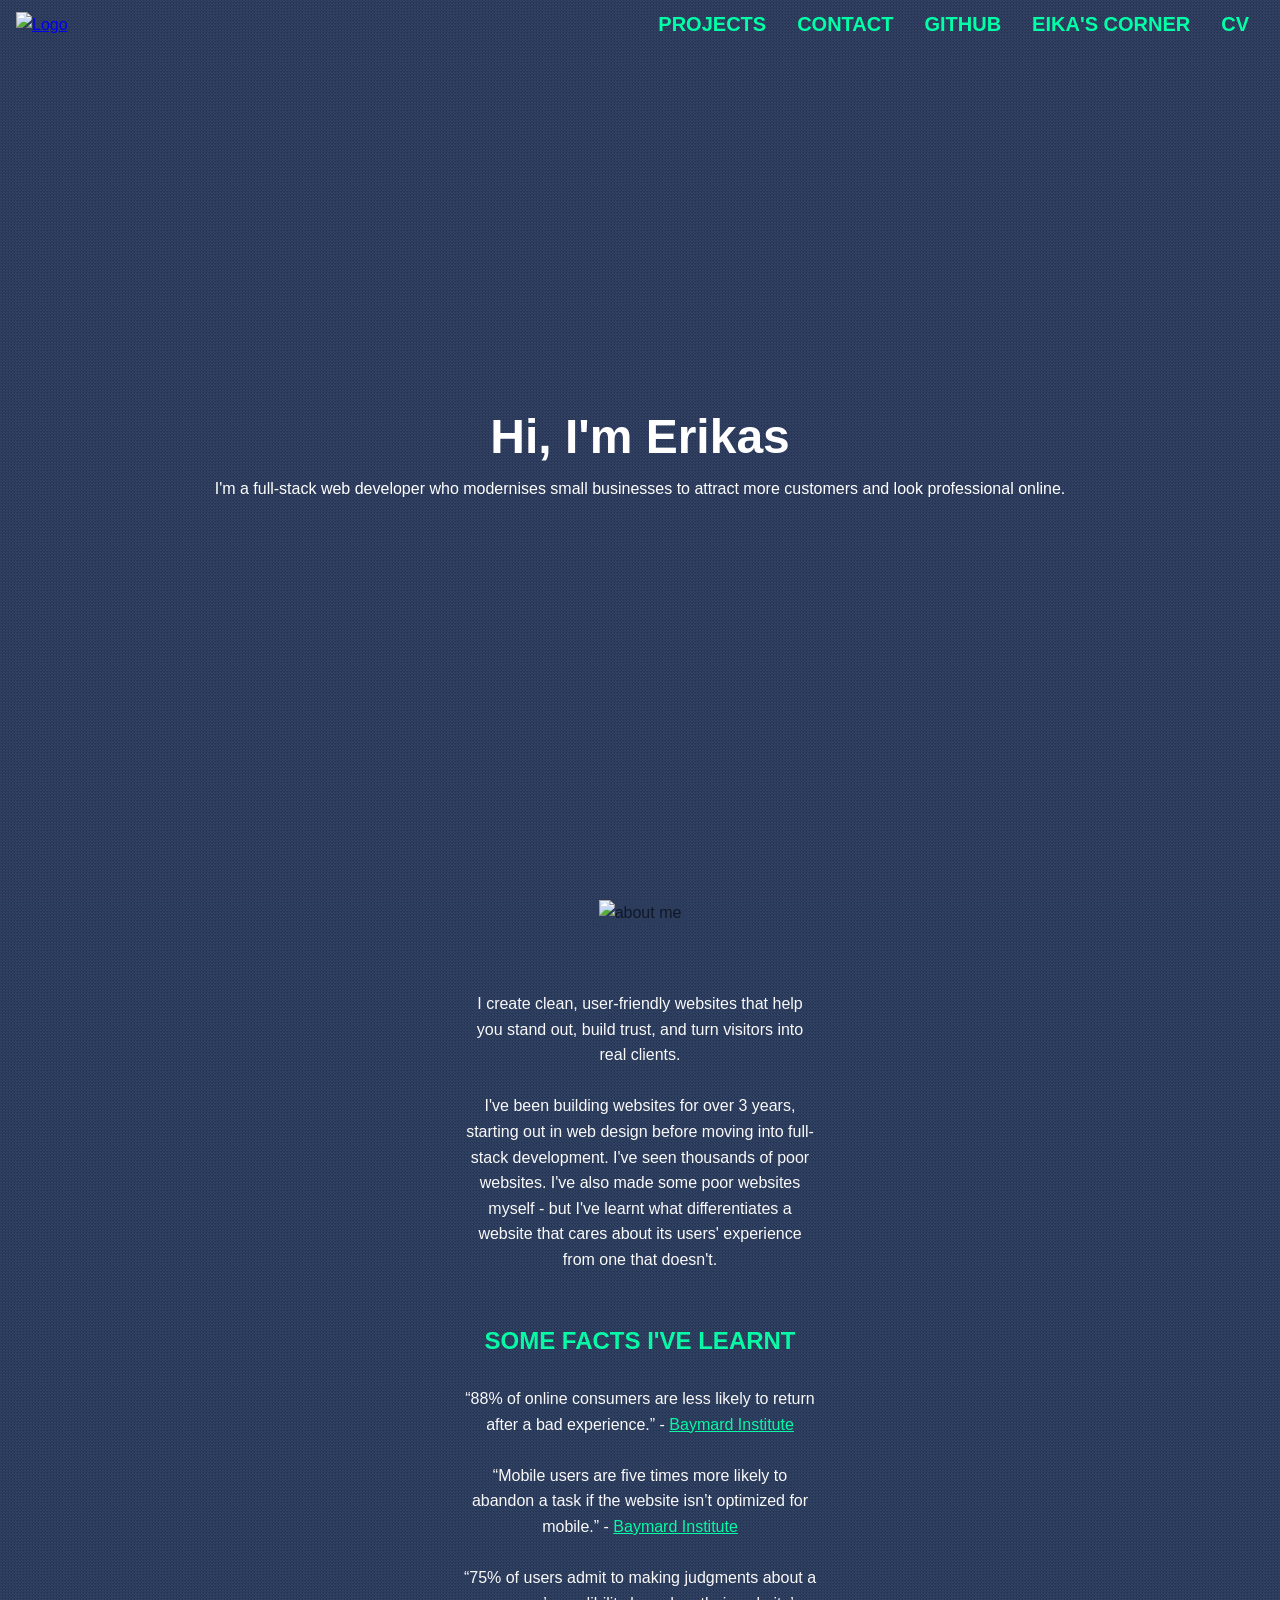
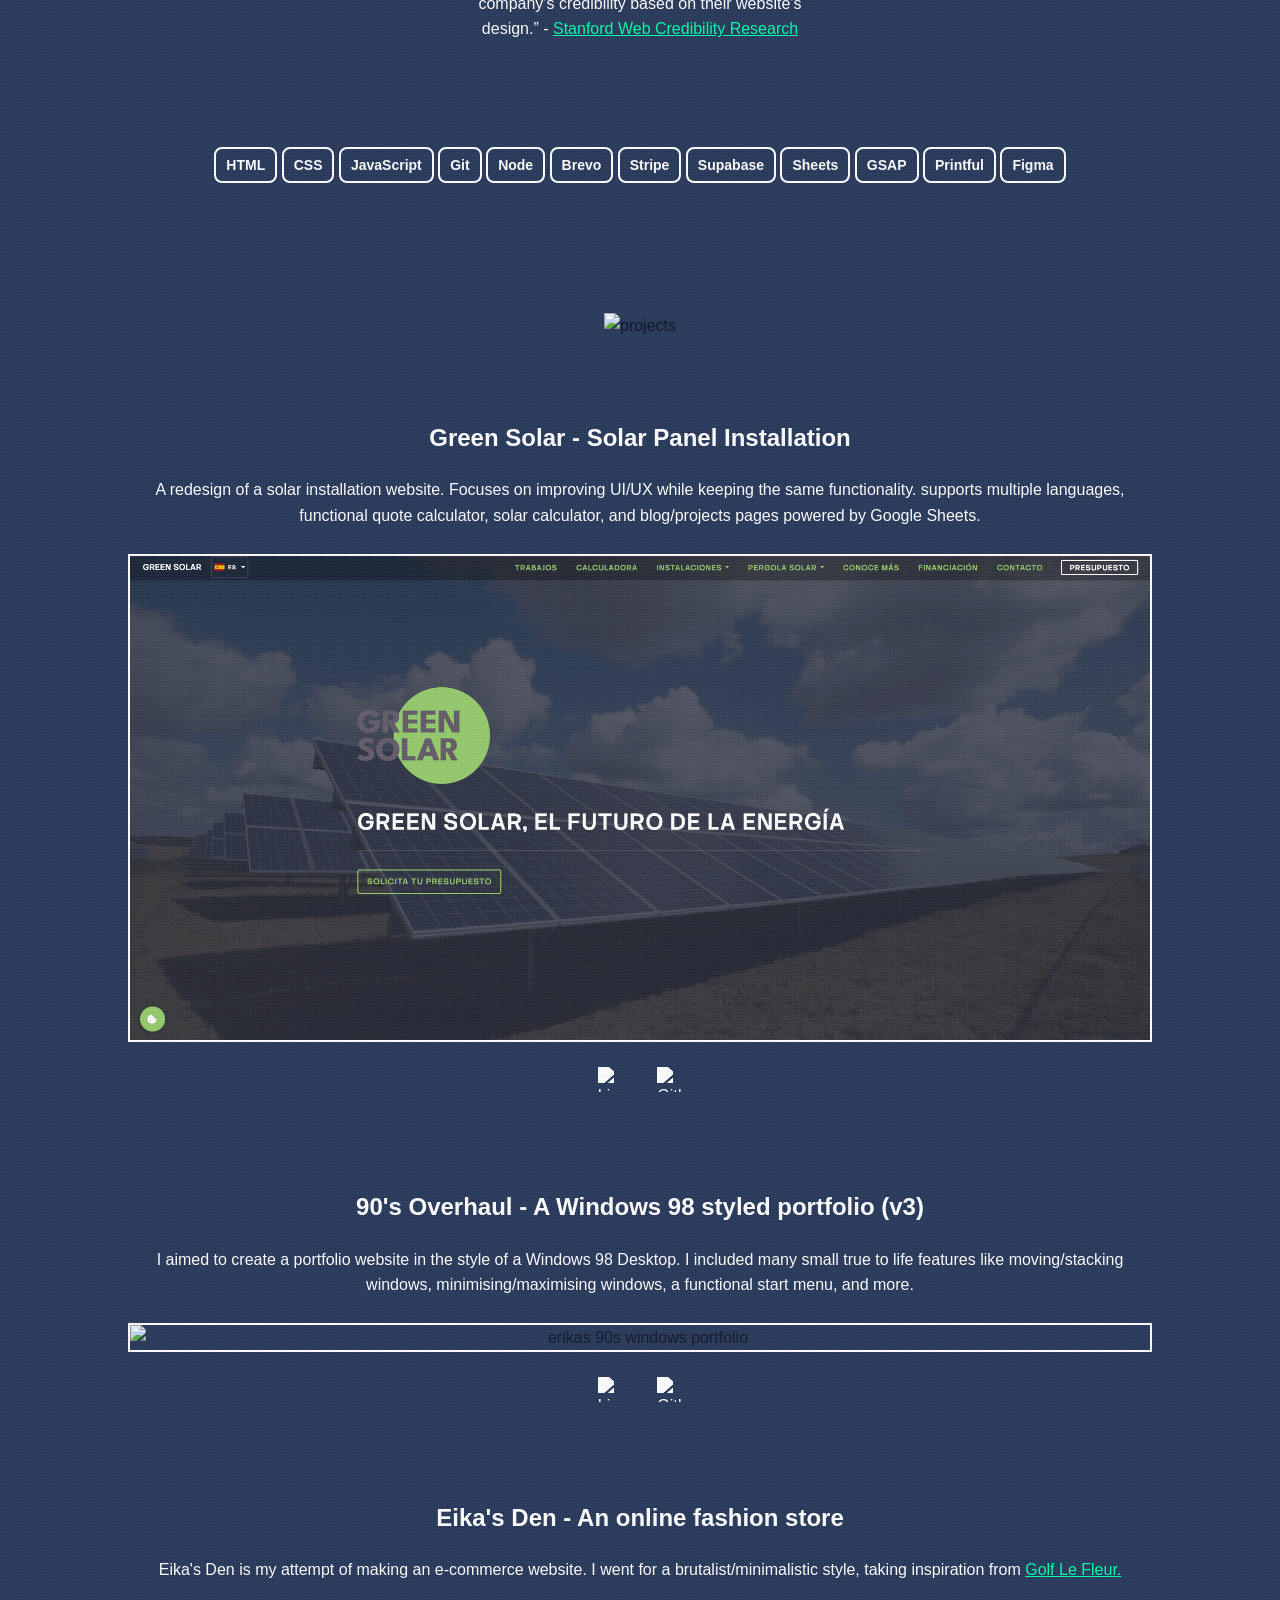
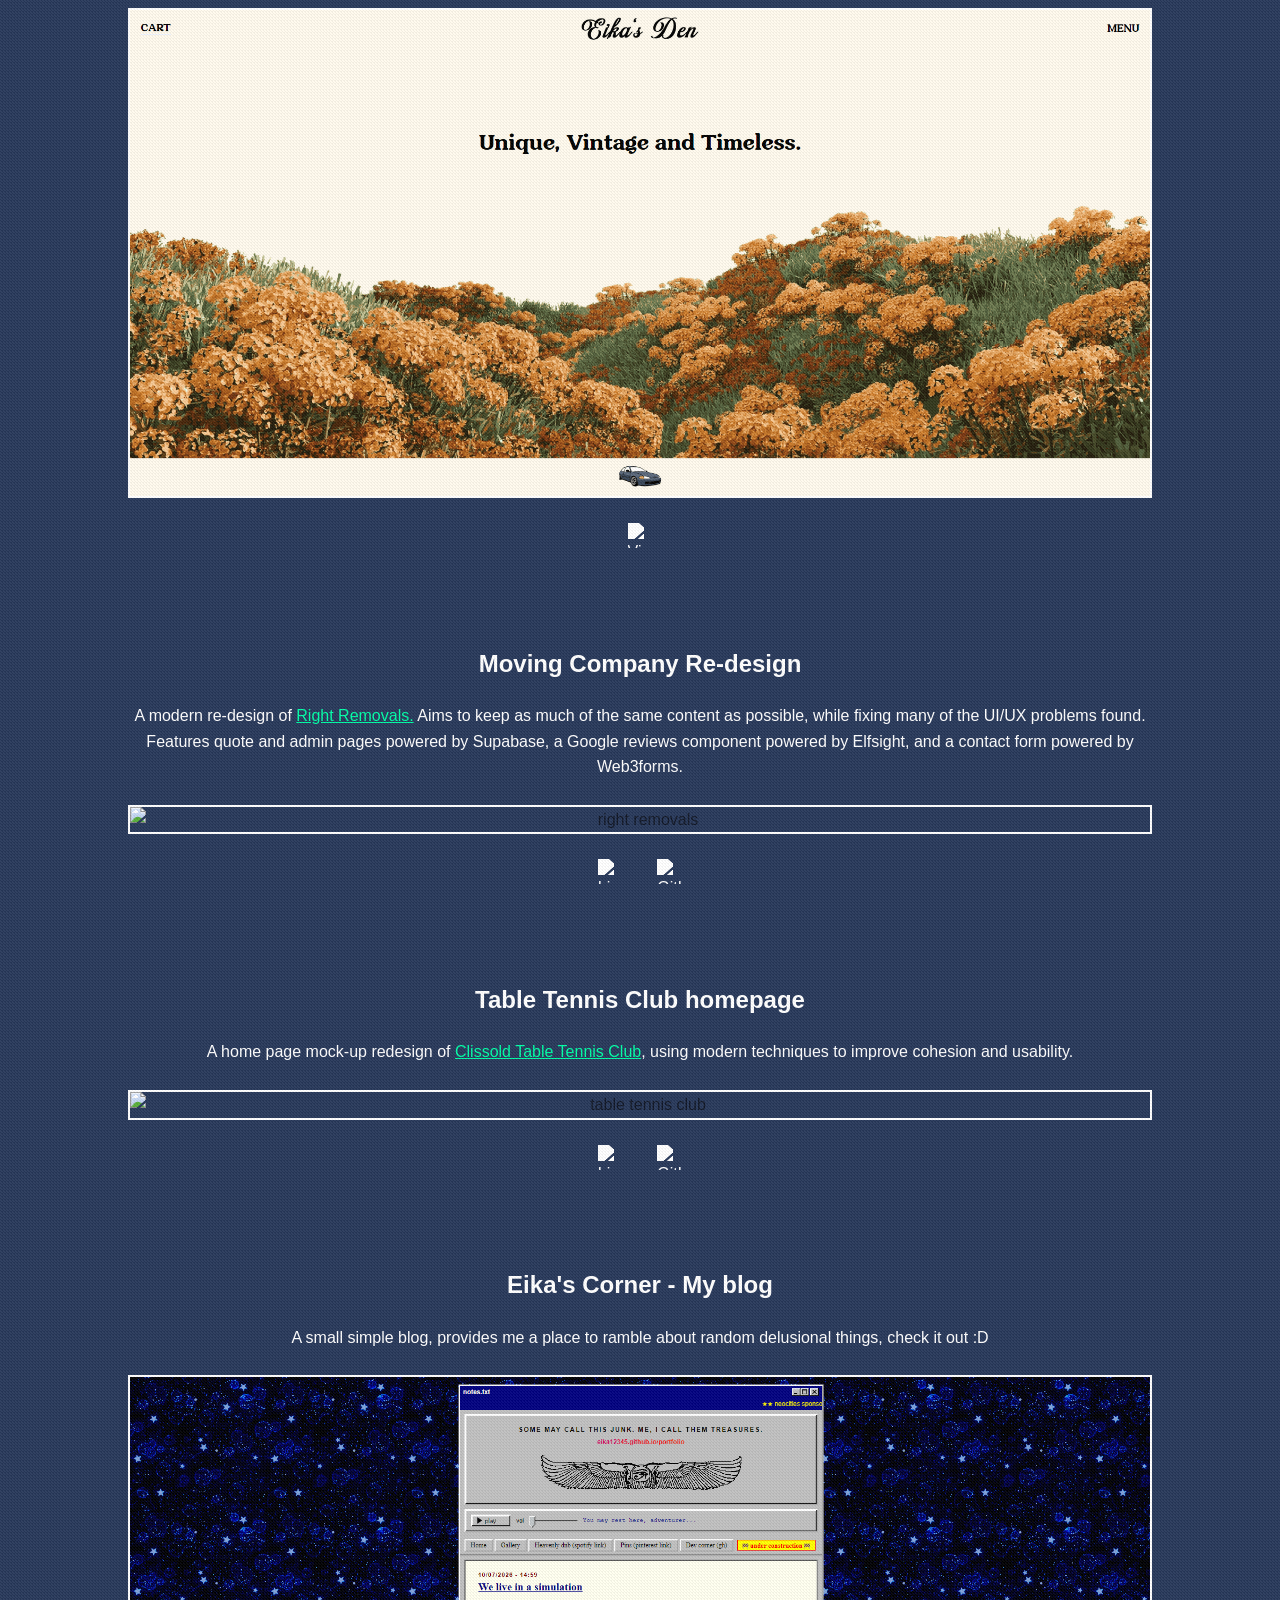
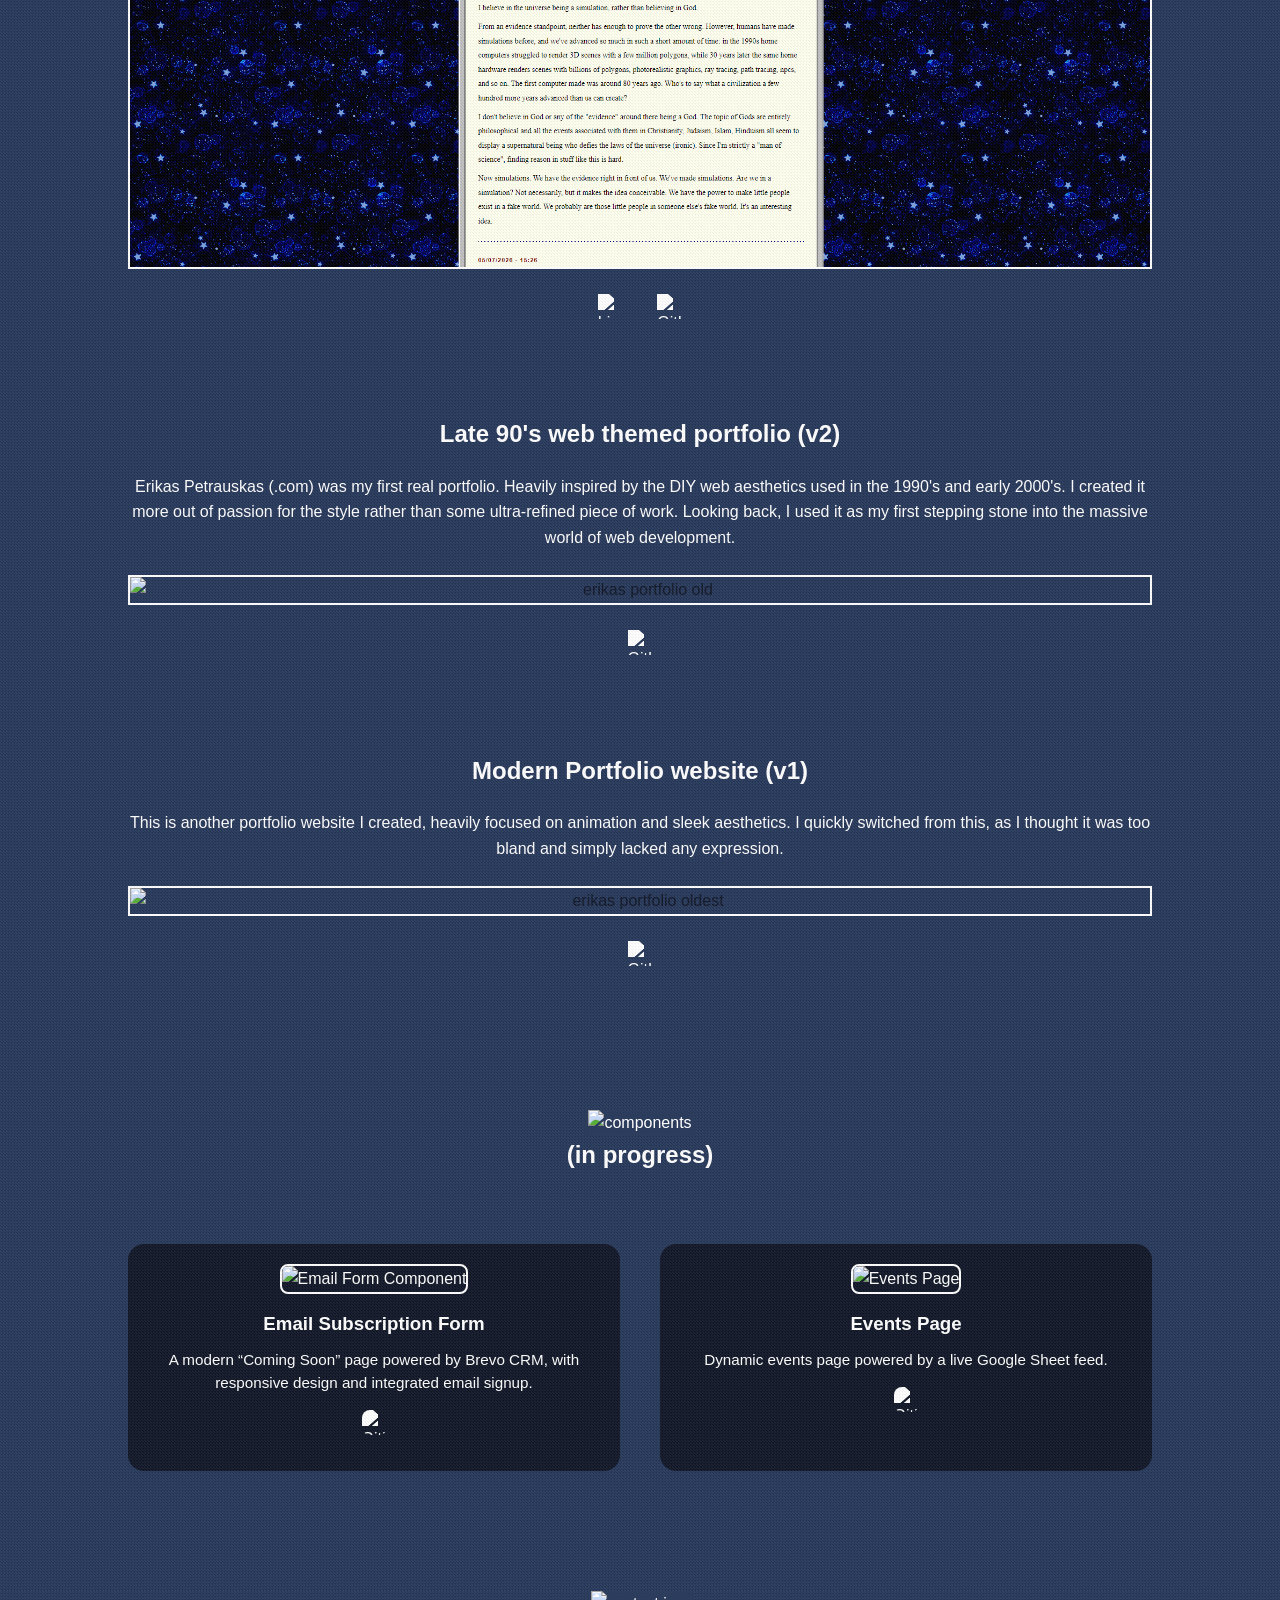
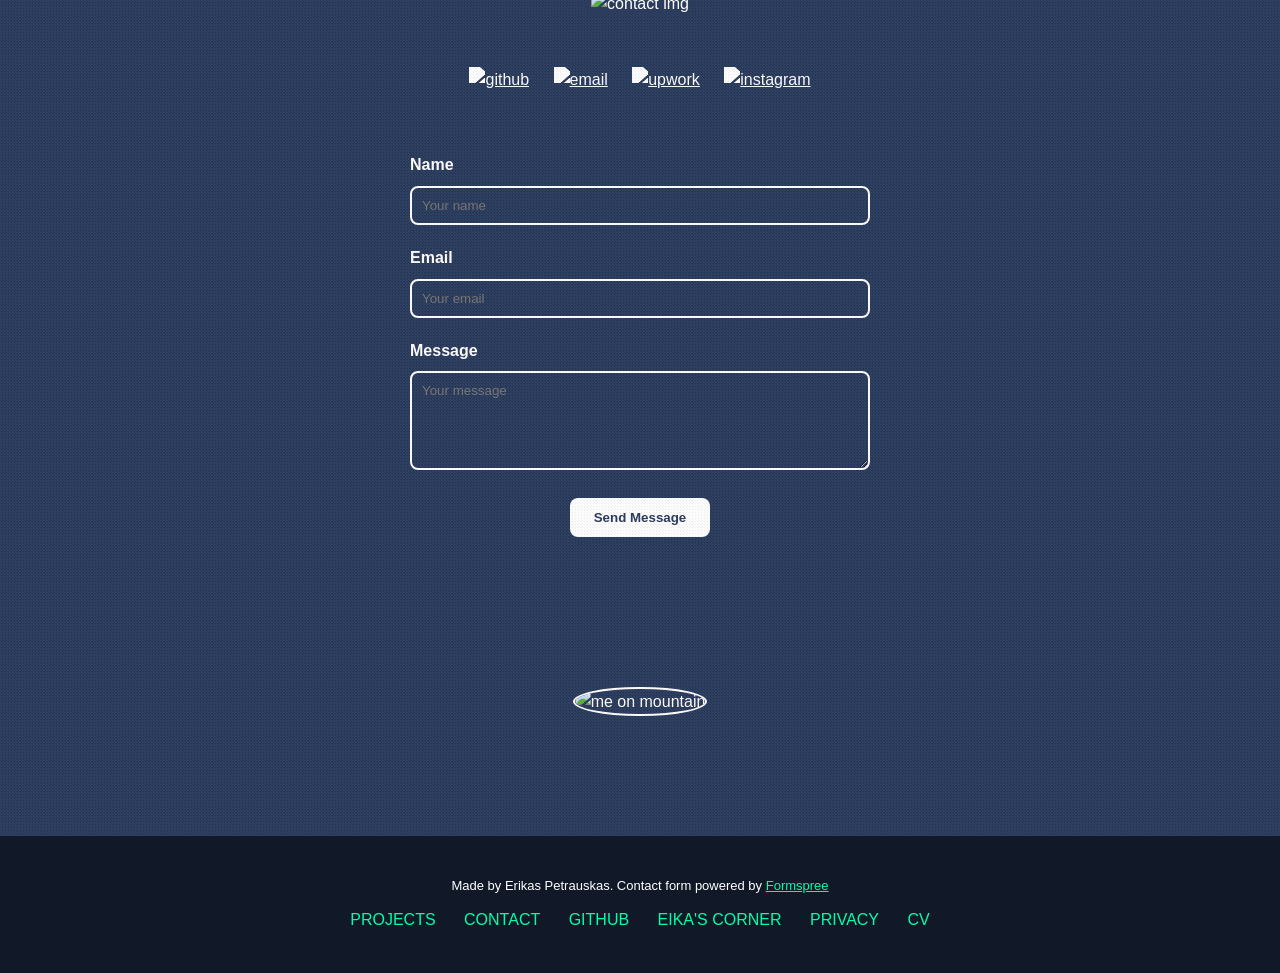
==== index.html @ aa2823ad "updated eikas corner and fix links (im dumb)" ====
<!DOCTYPE html>
<html lang="en">
<head>
  <!-- Google tag (gtag.js) -->
<script async src="https://www.googletagmanager.com/gtag/js?id=G-LF2RWTNF8B"></script>
<script>
  window.dataLayer = window.dataLayer || [];
  function gtag(){dataLayer.push(arguments);}
  gtag('js', new Date());
  gtag('config', 'G-LF2RWTNF8B');
</script>

  <meta charset="UTF-8">
  <meta name="viewport" content="width=device-width, initial-scale=1.0">
  <title>Erikas Petrauskas</title>
  <meta name="description" content="I modernise small businesses to attract more customers and look professional online.">

 <!-- <link rel="icon" type="image/x-icon" href="./images/favicon.ico">-->

  <link rel="apple-touch-icon" sizes="180x180" href="images/apple-touch-icon.png">
  <link rel="icon" type="image/png" sizes="32x32" href="images/favicon-32x32.png"> <!--Might need to add / behind images when hosting real website, removed it earlier for github-->
  <link rel="icon" type="image/png" sizes="16x16" href="images/favicon-16x16.png">
  <link rel="manifest" href="/images/site.webmanifest">

  <link rel="stylesheet" href="css/variables-v2.css">
  <link rel="stylesheet" href="css/stylesheet-v2.css">

  <!-- GSAP -->
  <script src="https://cdn.jsdelivr.net/npm/gsap@3.13.0/dist/gsap.min.js"></script>
  <script src="https://cdn.jsdelivr.net/npm/gsap@3.13.0/dist/ScrollTrigger.min.js"></script>

  <!-- AOS -->
  <link rel="stylesheet" href="https://unpkg.com/aos@next/dist/aos.css" />
  
  <!---------------------------------------- scripts ---------------------------------------->

  <script>
    // preloader 100% screen //
document.addEventListener("DOMContentLoaded", () => {
  let progress = 0;
  const progressText = document.getElementById("progress-text");
  const preloader = document.getElementById("preloader");

  document.body.style.overflow = "hidden";

  function updateProgress() {
    if (progress < 100) {
      progress += Math.floor(Math.random() * 11) + 8;
      if (progress > 100) progress = 100;

      progressText.textContent = progress + "%";

      const delay = Math.floor(Math.random() * 200) + 20;
      setTimeout(updateProgress, delay);
    } else {
      // Pause at 100% before sliding
      setTimeout(() => {
        preloader.classList.add("preloader-finish");

        // Re-enable scrolling when preloader slides away
        document.body.style.overflow = "auto";

        setTimeout(() => {
          preloader.style.display = "none";
        }, 1000); // match CSS transition
      }, 500); // pause time
    }
  }

  updateProgress();
});

  
   document.addEventListener("DOMContentLoaded", () => {
  const observer = new IntersectionObserver((entries) => {
    entries.forEach(entry => {
      if (entry.isIntersecting) {
        entry.target.classList.add('visible');
        observer.unobserve(entry.target);
      }
    });
  }, { threshold: 0.1 });

  document.querySelectorAll('.about-content-text').forEach(el => {
    observer.observe(el);
  });
});

  if (typeof gsap !== "undefined" && typeof ScrollTrigger !== "undefined") {
    gsap.registerPlugin(ScrollTrigger);
  }

  window.addEventListener('load', () => {
    const debugMarkers = false;

    const tags = document.querySelectorAll('.skills .tag');
    if (!tags.length) {
      console.warn('GSAP: no elements found with selector ".skills .tag"');
      return;
    }

    gsap.from(tags, {
      scrollTrigger: {
        trigger: ".skills",
        start: "top 80%",
        end: "bottom top",
        toggleActions: "play none none none",
        markers: debugMarkers
      },
      y: 40,
      opacity: 0,
      duration: 0.6,
      stagger: 0.12,
      ease: "power3.out"
    });

    gsap.from(".projects .projects-content", {
      scrollTrigger: {
        trigger: ".projects",
        start: "top 75%",
        toggleActions: "play none none none"
      },
      opacity: 0,
      y: 60,
      duration: 0.8,
      stagger: 0.18,
      ease: "power3.out"
    });

    gsap.from(".projects .projects-content-images img", {
      scrollTrigger: {
        trigger: ".projects",
        start: "top 85%",
        toggleActions: "play none none none"
      },
      opacity: 0,
      scale: 0.98,
      duration: 0.9,
      stagger: 0.18,
      ease: "power3.out"
    });
  });
</script>



</head>
<body>
 

   <!-- Loading Screen -->
<div id="preloader">
  <div class="loader">
    <span id="progress-text">0%</span>
  </div>
</div>
<div id="page-transition">
  <div class="loading-text">Loading...</div>
  <div class="loading-spinner"></div>
</div>


  <!---------------------------------------- navbar ---------------------------------------->
  <nav class="navbar">
  <div class="container">
    <a href="index.html">
      <img src="images/ep.logo.png" alt="Logo" class="logo-img">
    </a>

    <!-- Hamburger Button -->
    <button class="menu-toggle" aria-label="Toggle Menu">
      <span></span>
      <span></span>
      <span></span>
    </button>

    <!-- Nav Links -->
    <div class="nav-links">
      <a href="#projects">PROJECTS</a>
      <a href="#contact">CONTACT</a>
      <a href="https://github.com/eika12345" target="_blank">GITHUB</a>
      <a href="https://eika12345.github.io/eikascorner-old/" target="_blank">EIKA'S CORNER</a>
      <a href="ErikasPetrauskasCVWebdev2026.pdf" target="_blank">CV</a>
    </div>
  </div>
</nav>

    <!---------------------------------------- hero ---------------------------------------->

     <main id="main-content">
  <section class="hero grain">
    <div class="hero-text">
      <h1>Hi, I'm Erikas </h1>
      <p>I'm a full-stack web developer who modernises small businesses to attract more customers and look professional online.</p>

    </div>
  </section>

    <!---------------------------------------- about me ---------------------------------------->


<section id="about-me" class="about grain">

    <div class="sticky-image">
      <img src="./images/about-me.png" alt="about me">
    </div>

  <div class="about-content">
    <div class="about-content-text slide-up">
    <p> I create clean, user-friendly websites that help you stand out, build trust, and turn visitors into real clients.</p>
    <br>
    <p>I've been building websites for over 3 years, starting out in web design before moving into full-stack development. I've seen thousands of poor websites. I've also made some poor websites myself - but I've learnt what differentiates a website that cares about its users' experience from one that doesn't.</p>
  </div>
    <!--- <div class="about-content-text slide-up">
    <p>I never thought I would become a web developer, but here I am now. I quickly grew a passion for
       it and wanted to outsource my skills to small businesses.</p>
  </div>-->

  <div class="about-content-text slide-up">

  <h2>SOME FACTS I'VE LEARNT</h2><br>

<p>“88% of online consumers are less likely to return after a bad experience.” - <a href="https://baymard.com/learn/ux-statistics" target="_blank" style="color: var(--color-primary);">Baymard Institute</a></p><br>
<p>“Mobile users are five times more likely to abandon a task if the website isn’t optimized for mobile.” - <a href="https://baymard.com/learn/ux-statistics" target="_blank" style="color: var(--color-primary);">Baymard Institute</a></p><br>
<p>“75% of users admit to making judgments about a company’s credibility based on their website’s design.” - <a href="https://credibility.stanford.edu/guidelines/index.html" target="_blank" style="color: var(--color-primary);">Stanford Web Credibility Research</a></p>


  </div>
   <!--- <div class="about-content-text slide-up">
    <p>I've decided that instead of just creating simple portfolios for myself, I should outsource my
       skills and help businesses around the world.</p>
  </div>-->
  </div>

  <section class="skills">
    <div class="skills-content">

<span class="tag item">HTML</span>
<span class="tag item">CSS</span>
<span class="tag item">JavaScript</span>
<span class="tag item">Git</span>
<span class="tag item">Node</span>
<span class="tag item">Brevo</span>
<span class="tag item">Stripe</span>
<span class="tag item">Supabase</span>
<span class="tag item">Sheets</span>
<span class="tag item">GSAP</span>
<span class="tag item">Printful</span>
<span class="tag item">Figma</span>


</div>
  </section>

  

</section>

  <!---------------------------------------- Projects ---------------------------------------->
  <section id="projects" class="projects grain">

    <div class="sticky-image">
      <img src="./images/projects.png" alt="projects">
    </div>

    <!--------------------- Green Solar ----------------->

    <div class="projects-content">
      <h2>Green Solar - Solar Panel Installation</h2>
         <p>A redesign of a solar installation website. Focuses on improving UI/UX while keeping the same functionality. supports multiple languages, functional quote calculator, solar calculator, and blog/projects pages powered by Google Sheets.  </p>
    
    <div class="projects-content-images">
    <img src="./images/greensolar.png" alt="green solar hero">
    </div>

      <a href="https://eika12345.github.io/greensolar.com/index.html" target="_blank" class="project-link" aria-label="view website">
        <img src="./images/link.png" alt="Live site link" class="icon link-image">
      </a>

      <a href="https://github.com/eika12345/greensolar.com" target="_blank" class="project-link" aria-label="View on GitHub">
        <img src="./images/github.png" alt="GitHub link" class="icon github-image">
      </a>

    </div>

  <!--------------------- 90's overhaul ----------------->

    <div class="projects-content">
      <h2>90's Overhaul - A Windows 98 styled portfolio (v3)</h2>
         <p>I aimed to create a portfolio website in the style of a Windows 98 Desktop. I included many small true to life features like moving/stacking windows, minimising/maximising windows, a functional start menu, and more.</p>
    
    <div class="projects-content-images">
    <img src="./images/erikasportfolio98.jpg" alt="erikas 90s windows portfolio">
    </div>

      <a href="https://eika12345.github.io/windows-98/" target="_blank" class="project-link" aria-label="view website">
        <img src="./images/link.png" alt="Live site link" class="icon link-image">
      </a>

      <a href="https://github.com/eika12345/windows-98" target="_blank" class="project-link" aria-label="View on GitHub">
        <img src="./images/github.png" alt="GitHub link" class="icon github-image">
      </a>

    </div>
  <!--------------------- eikas den ----------------->

    <div class="projects-content">
      <h2>Eika's Den - An online fashion store</h2>
      <p>Eika's Den is my attempt of making an e-commerce website. I went for a brutalist/minimalistic style, taking inspiration from
<a href="https://golflefleur.com/" target="_blank" style="color: var(--color-primary);">Golf Le Fleur.</a></p>
    <div class="projects-content-images">
    <img src="./images/eikasden1.png" alt="eikas den">
    </div>

     <a href="https://github.com/eika12345/Eikas-Den" target="_blank" class="project-link" aria-label="View on GitHub">
        <img src="./images/github.png" alt="View on GitHub" class="icon link-image">
      </a>

      

    </div>
    <!--------------------- right removals----------------->

    <div class="projects-content">
      <h2>Moving Company Re-design</h2>
      <p>A modern re-design of <a href="https://right-removals.co.uk/" target="_blank" style="color: var(--color-primary);">Right Removals.</a> Aims to keep as much of the same content as possible, while fixing many of the UI/UX problems found. Features quote and admin pages powered by Supabase,
       a Google reviews component powered by Elfsight, and a contact form powered by Web3forms. </p>
    <div class="projects-content-images">
    <img src="./images/rightremovals.png" alt="right removals">
    </div>

     <a href="https://eika12345.github.io/Right-Removals-Redesign/" target="_blank" class="project-link" aria-label="View website">
        <img src="./images/link.png" alt="Live site link" class="icon link-image">
      </a>

      <a href="https://github.com/eika12345/Right-Removals-Redesign" target="_blank" class="project-link" aria-label="View on GitHub">
        <img src="./images/github.png" alt="GitHub link" class="icon github-image">
      </a>

      

    </div>
    <!--------------------- table tennis club ----------------->

    <div class="projects-content">
      <h2>Table Tennis Club homepage</h2>
      <p>A home page mock-up redesign of <a href="https://clissoldttc.co.uk/" target="_blank" style="color: var(--color-primary);">Clissold Table Tennis Club</a>, using modern techniques to improve cohesion and usability.</p>
    <div class="projects-content-images">
    <img src="./images/tabletennisclub.png" alt="table tennis club">  
    </div>

     <a href="https://eika12345.github.io/Table-Tennis-Club/" target="_blank" class="project-link" aria-label="View website">
        <img src="./images/link.png" alt="Live site link" class="icon link-image">
      </a>

      <a href="https://github.com/eika12345/Table-Tennis-Club" target="_blank" class="project-link" aria-label="View on GitHub">
        <img src="./images/github.png" alt="GitHub link" class="icon github-image">
      </a>

    </div>
    <!--------------------- blog ----------------->

    <div class="projects-content">
      <h2>Eika's Corner - My blog</h2>
      <p>A small simple blog, provides me a place to ramble about random delusional things, check it out :D</p>
    <div class="projects-content-final-images">
    <img src="./images/eikascorner.png" alt="eikas corner">
    </div>

      <a href="https://eika12345.github.io/eikascorner-old/" target="_blank" class="project-link" aria-label="View website">
        <img src="./images/link.png" alt="Live site link" class="icon link-image">
      </a>

      <a href="https://github.com/eika12345/eikascorner-old" target="_blank" class="project-link" aria-label="View on GitHub">
        <img src="./images/github.png" alt="GitHub link" class="icon github-image">
      </a>

    </div>
    
  <!--------------------- old portfolio ----------------->

    <div class="projects-content">
      <h2>Late 90's web themed portfolio (v2)</h2>
      <p>Erikas Petrauskas (.com) was my first real portfolio. Heavily inspired by the DIY web aesthetics used in the 1990's and early 2000's. I created it more out of passion for the style rather than some ultra-refined piece of work. Looking back, I used it as my first stepping stone into the massive world of web development. </p>
    <div class="projects-content-images">
    <img src="./images/erikasportfolio1.png" alt="erikas portfolio old">
    </div>
    
      <a href="https://github.com/eika12345/Late-90s-Web-Portfolio" target="_blank" class="project-link" aria-label="View on GitHub">
        <img src="./images/github.png" alt="GitHub link" class="icon github-image">
      </a>

      </div>
      
  <!--------------------- even older portfolio ----------------->

    <div class="projects-content-final">
      <h2>Modern Portfolio website (v1)</h2>
      <p>This is another portfolio website I created, heavily focused on animation and sleek aesthetics. I quickly switched from this, as I thought it was too bland and simply lacked any expression.</p>
    <div class="projects-content-final-images">
    <img src="./images/website1.png" alt="erikas portfolio oldest">
    </div>

      <a href="https://github.com/eika12345/Portfolio-v1-OLD" target="_blank" class="project-link" aria-label="View on GitHub">
        <img src="./images/github.png" alt="GitHub link" class="icon github-image">
      </a>

    </div>

    
  <!--------------------- no name rp ----------------

    <div class="projects-content">
      <h2>FiveM Roleplay Community & Service Hub</h2>
      <p>This was a client website made for a   GTA V FiveM Server. It featured a store, where you could buy properties and vehicles, a contact form and a forum for the community. </p>
    <div class="projects-content-images">
    <img src="./images/nonamerppage1.png" alt="no name rp">
    </div>

    <a href="https://your-live-project.com" target="_blank" class="project-link" aria-label="View Live Project">
        <img src="./images/link.png" alt="Live site link" class="icon link-image">
      </a>

      <a href="https://github.com/yourusername/your-repo" target="_blank" class="project-link" aria-label="View on GitHub">
        <img src="./images/github.png" alt="GitHub link" class="icon github-image">
      </a>

    </div>-->

    <!--------------------- email form ----------------->

    <!--<div class="projects-content-final">
      <h2>Email Subscription Form / Modern "Coming soon" Page</h2>
      <p>Powered by Brevo CRM, the page is responsive for both desktop and mobile. </p>
    <div class="projects-content-final-images">
    <img src="./images/emailform1.png" alt="no name rp">
    </div>


      <a href="https://github.com/eika12345/email-subscription-form" target="_blank" class="project-link" aria-label="View on GitHub">
        <img src="./images/github.png" alt="GitHub link" class="icon github-image">
      </a>
      
    </div>-->

</section>


  <!---------------------------------------- components --------------------------------------->

  <section id="components" class="components grain">

  <div class="sticky-image">
    <img src="./images/components.png" alt="components">
  </div>

  <h2>(in progress)</h2>


  <!-- Components Grid -->
  <div class="components-grid">

    <!-- Component 1 -->
    <div class="component-card">
      <img src="./images/emailform1.png" alt="Email Form Component">
      <h3>Email Subscription Form</h3>
      <p>A modern “Coming Soon” page powered by Brevo CRM, with responsive design and integrated email signup.</p>

        <a href="https://github.com/eika12345/email-subscription-form" target="_blank" class="project-link" aria-label="View on GitHub">
        <img src="./images/github.png" alt="GitHub link" class="icon github-image" style="border: 0;">
        </a>
    </div>

    <!-- Component 2 -->
    <div class="component-card">
      <img src="./images/events.png" alt="Events Page">
      <h3>Events Page</h3>
      <p>Dynamic events page powered by a live Google Sheet feed.</p>

      <a href="https://github.com/eika12345/events-page" target="_blank" class="project-link" aria-label="View on GitHub">
        <img src="./images/github.png" alt="GitHub link" class="icon github-image" style="border: 0;">
        </a>
    </div>

    <!-- Component 3 
    <div class="component-card">
      <img src="./images/emailform1.png" alt="Toast Notification">
      <h3>Animated Toast Notification</h3>
      <p>A reusable success/error toast system that smoothly fades in/out, used in my contact form.</p>
      <a href="https://github.com/eika12345" target="_blank" class="component-link">
        <img src="./images/github.png" alt="GitHub link">
      </a>
    </div>-->

  </div>

</section>
  <!---------------------------------------- contact --------------------------------------->
<section id="contact" class="contact grain">

  <div class="sticky-image">
      <img src="./images/contact.png" alt="contact img">
    </div>

    <div class="contact-image">
    <a href="https://github.com/eika12345" target="_blank">
      <img src="./images/github.png" alt="github"></a>

    <a href="mailto:webdev@erikaspetrauskas.com" target="_blank">
      <img src="./images/mail.png" alt="email"></a>

    <a href="https://www.upwork.com/freelancers/~01c82500ffd4c0a535?viewMode=1" target="_blank">
      <img src="./images/upwork.png" alt="upwork"></a>

    <a href="https://www.instagram.com/erikas.2005/" target="_blank">
      <img src="./images/instagram.png" alt="instagram"></a>

    </div>
  <form id="contact-form" action="https://formspree.io/f/xovkkwpw" method="POST">
    <div class="form-group">
      <!--honey pot field -->
       <div class="hp-wrapper" aria-hidden="true" style="position: absolute; left: -9999px; top: -9999px; overflow: hidden; height: 1px; width: 1px;">
       <label for="website" style="display:none;">Website</label>
       <input id="website" name="website" type="text" autocomplete="off" tabindex="-1" />
</div>
      <label for="name">Name</label>
      <input type="text" id="name" name="name" placeholder="Your name" required>
    </div>

    <div class="form-group">
      <label for="email">Email</label>
      <input type="email" id="email" name="_replyto" placeholder="Your email" required>
    </div>

    <div class="form-group">
      <label for="message">Message</label>
      <textarea id="message" name="message" rows="5" placeholder="Your message" required></textarea>
    </div>
    

    <button type="submit" class="submit-btn">Send Message</button>
  </form>

  <div class="circle-image">
  <img src="./images/mountaincircle.png" alt="me on mountain">
  </div>

</section>
  <!---------------------------------------- footer --------------------------------------->
<footer id="footer" class="footer">
  <div class="footer-container">
    <p>Made by Erikas Petrauskas. Contact form powered by <a href="https://formspree.io/" target="_blank" style="color: var(--color-primary);">Formspree</a></p>
    <div class="footer-links">
      <a href="#projects">PROJECTS</a>
      <a href="#contact">CONTACT</a>
      <a href="https://github.com/eika12345" target="_blank">GITHUB</a>
      <a href="https://eika12345.github.io/eikascorner-old/" target="_blank">EIKA'S CORNER</a>
      <a href="privacy.html">PRIVACY</a>
      <a href="ErikasPetrauskasCVWebdev2026.pdf" target="_blank">CV</a>
    </div>
  </div>
</footer>
  </main>

  <div id="form-toast" class="form-toast hidden">
  <p id="form-toast-text"></p>
</div>

  <!-- Scripts -->
  <script src="https://unpkg.com/aos@next/dist/aos.js"></script>
  <script>

     AOS.init({ duration: 800, once: true });
  gsap.registerPlugin(ScrollTrigger);

  // Formspree (contact form)
   // Toast-based Formspree handler
  document.getElementById('contact-form').addEventListener('submit', async function (e) {
  e.preventDefault();
  const form = e.target;
  const toast = document.getElementById('form-toast');
  const toastText = document.getElementById('form-toast-text');

  function showToast(message, type = 'success', duration = 3000) {
    toastText.textContent = message;
    toast.classList.remove('hidden', 'success', 'error');
    toast.classList.add(type);
    requestAnimationFrame(() => toast.classList.add('show'));
    setTimeout(() => {
      toast.classList.remove('show');
      setTimeout(() => toast.classList.add('hidden'), 500);
    }, duration);
  }

  try {
    const response = await fetch(form.action, {
      method: form.method,
      body: new FormData(form),
      headers: { Accept: 'application/json' },
    });

    if (response.ok) {
      showToast('Message sent successfully!', 'success');
      form.reset();
    } else {
      showToast('Oops! Something went wrong.', 'error');
    }
  } catch (error) {
    showToast('Network error. Please try again later.', 'error');
  }
});

  document.addEventListener("DOMContentLoaded", () => {
    const menuToggle = document.querySelector(".menu-toggle");
    const navLinks = document.querySelector(".nav-links");
    const pageTransition = document.getElementById("page-transition");
    const allNavLinks = navLinks.querySelectorAll("a");
    const logoLink = document.querySelector(".navbar .logo-img").parentElement;

    //  NEW: Footer links
    const footerLinks = document.querySelectorAll(".footer-links a");

    // Toggle mobile menu
    menuToggle.addEventListener("click", () => {
      menuToggle.classList.toggle("active");
      navLinks.classList.toggle("open");
    });

    // Close mobile menu when clicking/tapping outside of it
    document.addEventListener("click", (e) => {
      const isOpen = navLinks.classList.contains("open");
      const clickedInsideMenu = navLinks.contains(e.target);
      const clickedToggle = menuToggle.contains(e.target);

      if (isOpen && !clickedInsideMenu && !clickedToggle) {
        menuToggle.classList.remove("active");
        navLinks.classList.remove("open");
      }
    });

    // Overlay page transition handler
    function handleTransition(href) {
      pageTransition.classList.add("active");

      // Scroll while covered by transition
      setTimeout(() => {
        const targetSection = document.querySelector(href);
        if (targetSection) {
          targetSection.scrollIntoView({ behavior: "smooth" }); // smooth scroll
        }
      }, 300);

      // Slide out after animation
      setTimeout(() => {
        pageTransition.classList.add("exit");

        // Remove after animation completes
        setTimeout(() => {
          pageTransition.classList.remove("active", "exit");
        }, 600);
      }, 600);
    }

    // Navbar link clicks
    allNavLinks.forEach(link => {
      link.addEventListener("click", (e) => {
        const href = link.getAttribute("href");

        if (href.startsWith("#")) {
          e.preventDefault();
          menuToggle.classList.remove("active");
          navLinks.classList.remove("open");
          handleTransition(href);
        }
      });
    });

    // ✅ Footer link clicks (NEW)
    footerLinks.forEach(link => {
      link.addEventListener("click", (e) => {
        const href = link.getAttribute("href");

        if (href.startsWith("#")) {
          e.preventDefault();
          handleTransition(href);
        }
      });
    });

    // Logo click — scroll to top with transition
    logoLink.addEventListener("click", (e) => {
      e.preventDefault();

      menuToggle.classList.remove("active");
      navLinks.classList.remove("open");

      pageTransition.classList.add("active");

      setTimeout(() => {
        window.scrollTo({ top: 0, behavior: "instant" });
      }, 300);

      setTimeout(() => {
        pageTransition.classList.add("exit");

        setTimeout(() => {
          pageTransition.classList.remove("active", "exit");
        }, 600);
      }, 600);
    });
  });

 window.onbeforeunload = function () {
    window.scrollTo(0, 0);
  };
  </script>
</body>
</html>
---- css/variables-v2.css ----
:root {
  /* Colors */
  --color-primary: #00FFA7;
  --color-secondary: #00FFA7;
  --color-tertiary: #b0fce1;

  --color-text: #111827;
  --color-text-light: #4b5563;
  --color-background: #28385a;
  --color-background-dark: #111827;
  --color-white: #ffffff;

  /* Fonts */
  --font-heading: "NeueMontreal-Bold", sans-serif;
  --font-body:  "NeueMontreal-Bold", sans-serif;
  --font-body-medium: "NeueMontreal-Medium", sans-serif;

  /* Spacing */
  --spacing-xs: 0.25rem;
  --spacing-sm: 0.5rem;
  --spacing-md: 1rem;
  --spacing-lg: 2rem;
  --spacing-xl: 4rem;

  /* Border Radius */
  --radius-sm: 0.25rem;
  --radius-md: 0.5rem;
  --radius-lg: 1rem;
}
---- css/stylesheet-v2.css ----
/* Import font */
@font-face {
  font-family: "NeueMontreal-Bold";
  src: url("../fonts/NeueMontreal-Bold.otf") format("opentype");
  font-weight: 700;
  font-style: normal;
}
@font-face {
  font-family: "NeueMontreal-Medium";
  src: url("../fonts/NeueMontreal-Medium.otf") format("opentype");
  font-weight: 700;
  font-style: normal;
}

/* Reset / Global */
* {
  margin: 0;
  padding: 0;
  box-sizing: border-box;

}
/*loading screen*/
#preloader {
  position: fixed;
  top: 0;
  left: 0;
  width: 100%;
  height: 100%;
  background: var(--color-background-dark);
  display: flex;
  align-items: center;
  justify-content: center;
  z-index: 9999;
  color: var(--color-primary);
  transition: transform 1s ease;    
}

#progress-text {
  font-size: 2rem;
  font-weight: bold;
}

.preloader-finish {
  transform: translateY(-100%);
}

@keyframes zoomOut {
  0% { transform: scale(1); opacity: 1; }
  100% { transform: scale(1.2); opacity: 0; }
}




#main-content {
  scroll-behavior: smooth;     
  pointer-events: all; 
}

/*-----------------------------------------------------------------body---------------------------------------------------------------------------*/

body {
  font-family: var(--font-body);
  background-color: var(--color-background);
  color: var(--color-text);
  line-height: 1.6;
}

/* Container */
.container {
  margin: 0 auto;
  padding: 0 var(--spacing-md);
  display: flex;
  justify-content: space-between;
  align-items: center;
}

/*----------------------------------------------nav bar-----------------------------------------------*/

.navbar {
  position: fixed;
  top: 0;
  width: 100%;
  z-index: 1000;
  padding: var(--spacing-sm) 0;
  background-color: var(--color-background);
  overflow: hidden;
}

/* navbar grain */
.navbar::before {
  content: "";
  position: absolute;
  top: 0;
  left: 0;
  width: 100%;
  height: 100%;
  pointer-events: none;
  background-image: repeating-conic-gradient(
    rgba(255,255,255,0.05) 0% 10%, 
    rgba(0,0,0,0.05) 10% 20%
  );
  background-size: 3px 3px;
  z-index: -1; /* Behind navbar content but above background */
  animation: grainMove 10s linear infinite;
}

.navbar .container {
  position: relative;
  z-index: 1;
}

.logo-img {
  height: 25px;
  width: auto;
  display: block;
}

/* Links (desktop) */
.nav-links {
  display: flex;
  align-items: center;
}

.nav-links a {
  margin-left: var(--spacing-md);
  text-decoration: none;
  color: var(--color-primary);
  font-weight: bold;
  font-size: 20px;
  padding-right: 15px;
  transition: color 0.3s ease;
}

.nav-links a:hover {
  color: var(--color-tertiary);
}

/*hambuger button */
.menu-toggle {
  display: none; /* hidden by default (desktop) */
  flex-direction: column;
  justify-content: space-between;
  width: 25px;
  height: 18px;
  background: none;
  border: none;
  cursor: pointer;
  padding: 0;
}

.menu-toggle span {
  display: block;
  height: 3px;
  background: var(--color-primary);
  border-radius: 3px;
  transition: all 0.3s ease;
}

/* Hamburger → X animation */
.menu-toggle.active span:nth-child(1) {
  transform: translateY(7px) rotate(45deg);
}
.menu-toggle.active span:nth-child(2) {
  opacity: 0;
}
.menu-toggle.active span:nth-child(3) {
  transform: translateY(-7px) rotate(-45deg);
}

@media (max-width: 768px) {
  .menu-toggle {
    display: flex;
  }

   .nav-links {
    position: fixed;
    top: 41px;           
    left: 0;
    right: 0;
    display: flex;
    flex-direction: column;
    align-items: center;
    overflow: hidden;
    max-height: 0;
    pointer-events: none;
    z-index: 999;
    transition: max-height 0.4s ease;
    background-color: var(--color-background-dark);
  }

  .nav-links.open {
    max-height: 350px; 
    pointer-events: all;
  }

  .nav-links a {
    padding: 1rem 0;
    width: 100%;
    text-align: center;
    font-size: 1.2rem;
    margin: 0;
  }
}

/*----------------------------------------------hero-----------------------------------------------*/

.hero {
  position: relative;
  min-height: 100vh;
  display: flex;
  flex-direction: column;
  align-items: center;
  justify-content: center;
  text-align: center;
  background-color: var(--color-background);
  padding: var(--spacing-xl) var(--spacing-md);
  color: var(--color-white);
  z-index: 0;
}
.hero-text p {
  font-family: var(--font-body-medium);
}

/*----------------------------------------------grain overlay-----------------------------------------------*/

.grain {
  position: relative;
  overflow: hidden;
}

.grain::after {
  content: "";
  position: absolute;
  top: 0;
  left: 0;
  width: 100%;
  height: 100%;
  pointer-events: none;
  background-image: repeating-conic-gradient(
    rgba(255,255,255,0.05) 0% 10%, 
    rgba(0,0,0,0.05) 10% 20%
  );
  background-size: 3px 3px;
  z-index: 1;
  animation: grainMove 10s linear infinite;
}

/* Keep the same keyframes */
@keyframes grainMove {
  0% { background-position: 0 0; }
  100% { background-position: 100px 100px; }
}

.hero-text,
.hero-animation {
  position: relative;
  z-index: 2;
}



/*----------------------------------------------about me-----------------------------------------------*/

.about {
  text-align: center;
  overflow: visible;
}

.about-content {
  padding: 40px 50px 80px 50px;
  z-index: 1;
}

.sticky-image {
  position: sticky;
  top: 48px;
  width: 30%;
  margin: 0 auto;
  display: block;
  text-align: center;
  z-index: 5;
}

.sticky-image img {
  width: 100%;
  height: auto;
  object-fit: cover;
  padding: 0px 5px 0px;
  backdrop-filter: blur(5px);
  -webkit-backdrop-filter: blur(5px);
  z-index: 100;
}


.about-content-text {
  padding: 25px 35% 25px;
  text-align: center;
  opacity: 0;
  transform: translateY(60px);
  transition: all 0.9s cubic-bezier(0.22, 1, 0.36, 1);
  will-change: transform, opacity;
  z-index: 1;


}
.about-content-text.visible {
  opacity: 1;
  transform: translateY(0);
}
.about-content-text p {
  color: var(--color-white);
  font-family: var(--font-body-medium);
}
.about-content-text h2 {
  color: var(--color-primary);
}
/* ------------------skills----------------- */


.skills {
display: flex;
flex-wrap: wrap;
gap: 5px;
justify-content: center;
padding-bottom: 130px;
}
.skills-content {
  padding: 0px 50px 0px 50px;
}

.tag {
padding: 5px 10px;
border-radius: 8px;
font-size: 14px;
font-weight: bold;
color: white;
display: inline-block;
}

.item { border: 2px solid var(--color-white); }

@media (max-width: 768px) {
  .skills {
    padding-bottom: 70px;
}
}

/* ------------------about me - max-width 768----------------- */
@media (max-width: 768px) {
  .about {
    display: block;
    height: auto;           
    
  }

  .sticky-image {
    position: sticky;
    width: 100%;
    top: 41px;
  } 
  .about-content-text {
    padding-left: 0;
    padding-right: 0;
  }
  .about-content {
    padding-left: 10%;
    padding-right: 10%;
    padding-bottom: 40px;
  }
}

/*----------------------------------------------gsap scroll-----------------------------------------------*/
.scroll-section {
  height: 100vh;
  display: flex;
  align-items: center;
  justify-content: center;
  font-size: 2rem;
}

/*----------------------------------------------projects-----------------------------------------------*/
.projects {
  text-align: center;
  overflow: visible; 
}

.projects-content {
      padding: 80px 10% 0% 10%;   
}
.projects-content-images {
   padding: 25px 0;
}
.projects-content h2 {
  margin-bottom: 20px;
  color: var(--color-white);
  }

.projects-content p {
  color: var(--color-white);
  font-family: var(--font-body-medium);
  }

.projects-content-images img {
  max-width: 100%;
  height: auto;
  display: block;
  border: 2px solid var(--color-white);
  }

  /* final project image */

.projects-content-final {
    padding: 80px 10% 10% 10%;   
}
.projects-content-final-images {
   padding: 25px 0;
}
.projects-content-final h2 {
  margin-bottom: 20px;
  color: var(--color-white);
}
.projects-content-final p {
  color: var(--color-white);
  font-family: var(--font-body-medium);
}
.projects-content-final-images img {
  max-width: 100%;
  height: auto;
  display: block;
  border: 2px solid var(--color-white);
}


  
@media (max-width: 768px) {
    .projects-content {
        padding: 25px 6% 5% 6%;
    }
    
    .projects-content-images {
        padding: 25px 0;
    }

    .projects-content-final {
        padding: 50px 6% 20% 6%;
    }
    
    .projects-content-final-images {
        padding: 25px 0;
    }
}
/* ------------------project link and github images----------------- */

.project-link {
  display: inline-flex;
  align-items: center;
  text-decoration: none;
  margin-left: 15px;
  margin-right: 15px;
  transition: transform 0.2s ease, opacity 0.2s ease;
}

.project-link:hover {
  transform: translateY(-2px);
}

.project-link .icon {
  width: 25px;
  height: 25px;
  filter: brightness(0) invert(1);
  transition: filter 0.3s ease, opacity 0.2s ease;
}

.project-link:hover .icon {
  filter: invert(80%) sepia(30%) saturate(300%) hue-rotate(150deg) brightness(1.2);
}




/*----------------------------------------------components-----------------------------------------------*/
.components {
  text-align: center;
  color: var(--color-white);
  overflow: visible; /* allows sticky to work */

}

/* Grid layout */
.components-grid {
  display: grid;
  grid-template-columns: repeat(auto-fit, minmax(280px, 1fr));
  gap: 40px;
  padding: 70px 10% 120px 10%; 
}

/* Component Card */
.component-card {
  background-color: var(--color-background-dark);
  border-radius: 16px;
  overflow: hidden;
  padding: 20px;
  text-align: center;
  transition: transform 0.3s ease, border-color 0.3s ease;
}

.component-card img {
  width: 100%;
  border-radius: 8px;
  border: 2px solid var(--color-white);
  margin-bottom: 15px;
}

.component-card h3 {
  margin-bottom: 10px;
  font-family: var(--font-body-medium);
}

.component-card p {
  font-size: 0.95rem;
  line-height: 1.5;
  margin-bottom: 15px;
}

/* Component Link 
.component-link img {
  width: 25px;
  height: 25px;
  filter: brightness(0) invert(1);
  transition: transform 0.2s ease, opacity 0.2s ease;
  border: 0;
  
}
.component-link:hover {
  transform: translateY(-2px);
  opacity: 0.8;
}*/
/* Responsive */
@media (max-width: 768px) {
  .components {
  }

  .components-header h2 {
    font-size: 1.6rem;
  }

  .components-grid {
    gap: 25px;
  }
}
@media (max-width: 400px) {
  .components-grid {
    grid-template-columns: 1fr;
    padding: 50px 20px;
  }

  .component-card {
    width: 100%;
  }
}
/*----------------------------------------------contact-----------------------------------------------*/

#contact {
    color: var(--color-white);
      overflow: visible; /* allows sticky to work */

  }

  #contact h3 {
    margin-bottom: 30px;
  }

  #contact form {
    max-width: 500px;
    margin: 0 auto;
    text-align: left;
    padding: 50px 20px 100px 20px;

  }

  .form-group {
    margin-bottom: 20px;
  }

  .form-group label {
    display: block;
    margin-bottom: 8px;
    font-weight: bold;
    color: var(--color-white);
  }

  .form-group input,
  .form-group textarea {
    width: 100%;
    padding: 10px;
    border: 2px solid var(--color-white);
    border-radius: 8px;
    background-color: transparent;
    color: var(--color-white);
    font-family: var(--font-body-medium);
  }

  .form-group input:focus,
  .form-group textarea:focus {
    outline: none;
    border-color: var(--color-secondary);
  }

  .submit-btn {
    background-color: var(--color-white);
    color: var(--color-background);
    font-family: var(--font-body-medium);
    border: none;
    padding: 12px 24px;
    border-radius: 8px;
    cursor: pointer;
    font-weight: bold;
    transition: background-color 0.3s ease, transform 0.2s ease;
    display: inline-block;
    display: block;
  margin: 0 auto;
  }

  .submit-btn:hover {
    background-color: var(--color-secondary);
    transform: translateY(-2px);
  }
  
  .contact-image {
    text-align: center;
    text-decoration: none;
    transition: transform 0.2s ease, opacity 0.2s ease;
  }

  .contact-image img {
  width: 30px;
  margin: 10px;
  margin-top: 50px;
  filter: brightness(0) invert(1);
  transition: transform 0.2s ease, opacity 0.2s ease, filter 0.3s ease;
}

.contact-image img:hover {
  transform: translateY(-2px);
  filter: invert(80%) sepia(30%) saturate(300%) hue-rotate(150deg) brightness(1.2);
}

  .circle-image {
    text-align: center;
    padding: 50px;
    padding-bottom: 120px;
  }
  .circle-image img {
    max-width: 350px;
    border-radius: 50%;
    border: 2px solid var(--color-white);
  }
  @media (max-width: 768px) {
    .circle-image {
      padding: 20px;
      padding-bottom: 100px;

    }
    .circle-image img {
      max-width: 60%;
    }
  }

/*----------------------------------------------footer-----------------------------------------------*/
.footer {
    background-color: var(--color-background-dark);
    color: var(--color-white);
    padding: 40px 20px;
    text-align: center;
  }

  .footer-container {
    max-width: 1000px;
    margin: 0 auto;
  }
  .footer-container p {
    font-size: 13px;
  }

  .footer-links {
    margin-top: 10px;
  }

  .footer-links a {
    color: var(--color-primary);
    margin: 0 12px;
    text-decoration: none;
    transition: color 0.3s ease;
  }

  .footer-links a:hover {
    color: var(--color-tertiary);
  }

  .footer p {
    margin: 0;
    font-family: var(--font-body-);
  }

@media(min-width: 640px) {
  .hero {
    flex-direction: column;
    text-align: center;
  }
  .projects-grid {
    grid-template-columns: repeat(2, 1fr);
  }
}

@media(min-width: 1024px) {
  .hero {
    flex-direction: column;
    text-align: center;
    justify-content: center;  
    align-items: center;
  }
  .hero-text h1 {
    font-size: 3rem;
  }
  .projects-grid {
    grid-template-columns: repeat(3, 1fr);
  }
}


/* Page Transition Overlay */
#page-transition {
  position: fixed;
  top: 0;
  left: -100%;
  width: 100%;
  height: 100vh;
  background-color: var(--color-background-dark);
  z-index: 9998;
  transition: left 0.35s cubic-bezier(0.77, 0, 0.175, 1);
  pointer-events: none;
  display: flex;
  align-items: center;
  justify-content: center;
  flex-direction: column;
  gap: 20px;
}

#page-transition.active {
  left: 0;
}
.sticky-image img {
  transform-origin: top center;
}
/* Loading Text */
#page-transition .loading-text {
  color: var(--color-primary);
  font-size: 1.5rem;
  font-family: var(--font-body);
}

/* Loading Spinner */
#page-transition .loading-spinner {
  width: 50px;
  height: 50px;
  border: 4px solid var(--color-primary);
  border-top-color: var(--color-background-dark);
  border-radius: 50%;
  animation: spin 0.8s linear infinite;
}

@keyframes spin {
  to { transform: rotate(360deg); }
}

#page-transition::after {
  content: "";
  position: absolute;
  top: 0;
  left: 0;
  width: 100%;
  height: 100%;
  pointer-events: none;
  background-image: repeating-conic-gradient(
    rgba(255,255,255,0.05) 0% 10%, 
    rgba(0,0,0,0.05) 10% 20%
  );
  background-size: 3px 3px;
  animation: grainMove 10s linear infinite;
}

.form-toast {
  position: fixed;
  bottom: 40px;
  left: 50%;
  transform: translateX(-50%) translateY(100px);
  background: var(--color-background-dark);
  color: var(--color-white);
  border: 2px solid var(--color-primary);
  padding: 14px 28px;
  border-radius: 12px;
  font-family: var(--font-body-medium);
  font-size: 1rem;
  opacity: 0;
  box-shadow: 0 6px 30px rgba(0, 0, 0, 0.4);
  transition: all 0.5s ease;
  z-index: 9999;
  text-align: center;
}

/* Visible state */
.form-toast.show {
  display: block !important;
  opacity: 1 !important;
  transform: translateX(-50%) translateY(0) !important;
}

/* Hidden state (display:none avoids focus traps) */
.form-toast.hidden {
   display: none !important;
}

.form-toast.success {
  border-color: var(--color-primary);
  color: var(--color-primary);
}

.form-toast.error {
  border-color: #ff6b6b;
  color: #ff6b6b;
}

/* Mobile sizing */
@media (max-width: 600px) {
  .form-toast {
    width: 90%;
    font-size: 0.95rem;
    padding: 12px 20px;
  }
}

/* Honeypot styling - keeps field visually hidden while still present in DOM */
.hp-wrapper { position: absolute !important; left: -9999px !important; top: -9999px !important; width: 1px !important; height: 1px !important; overflow: hidden !important; }
.hp-wrapper input { opacity: 0 !important; pointer-events: none !important; }
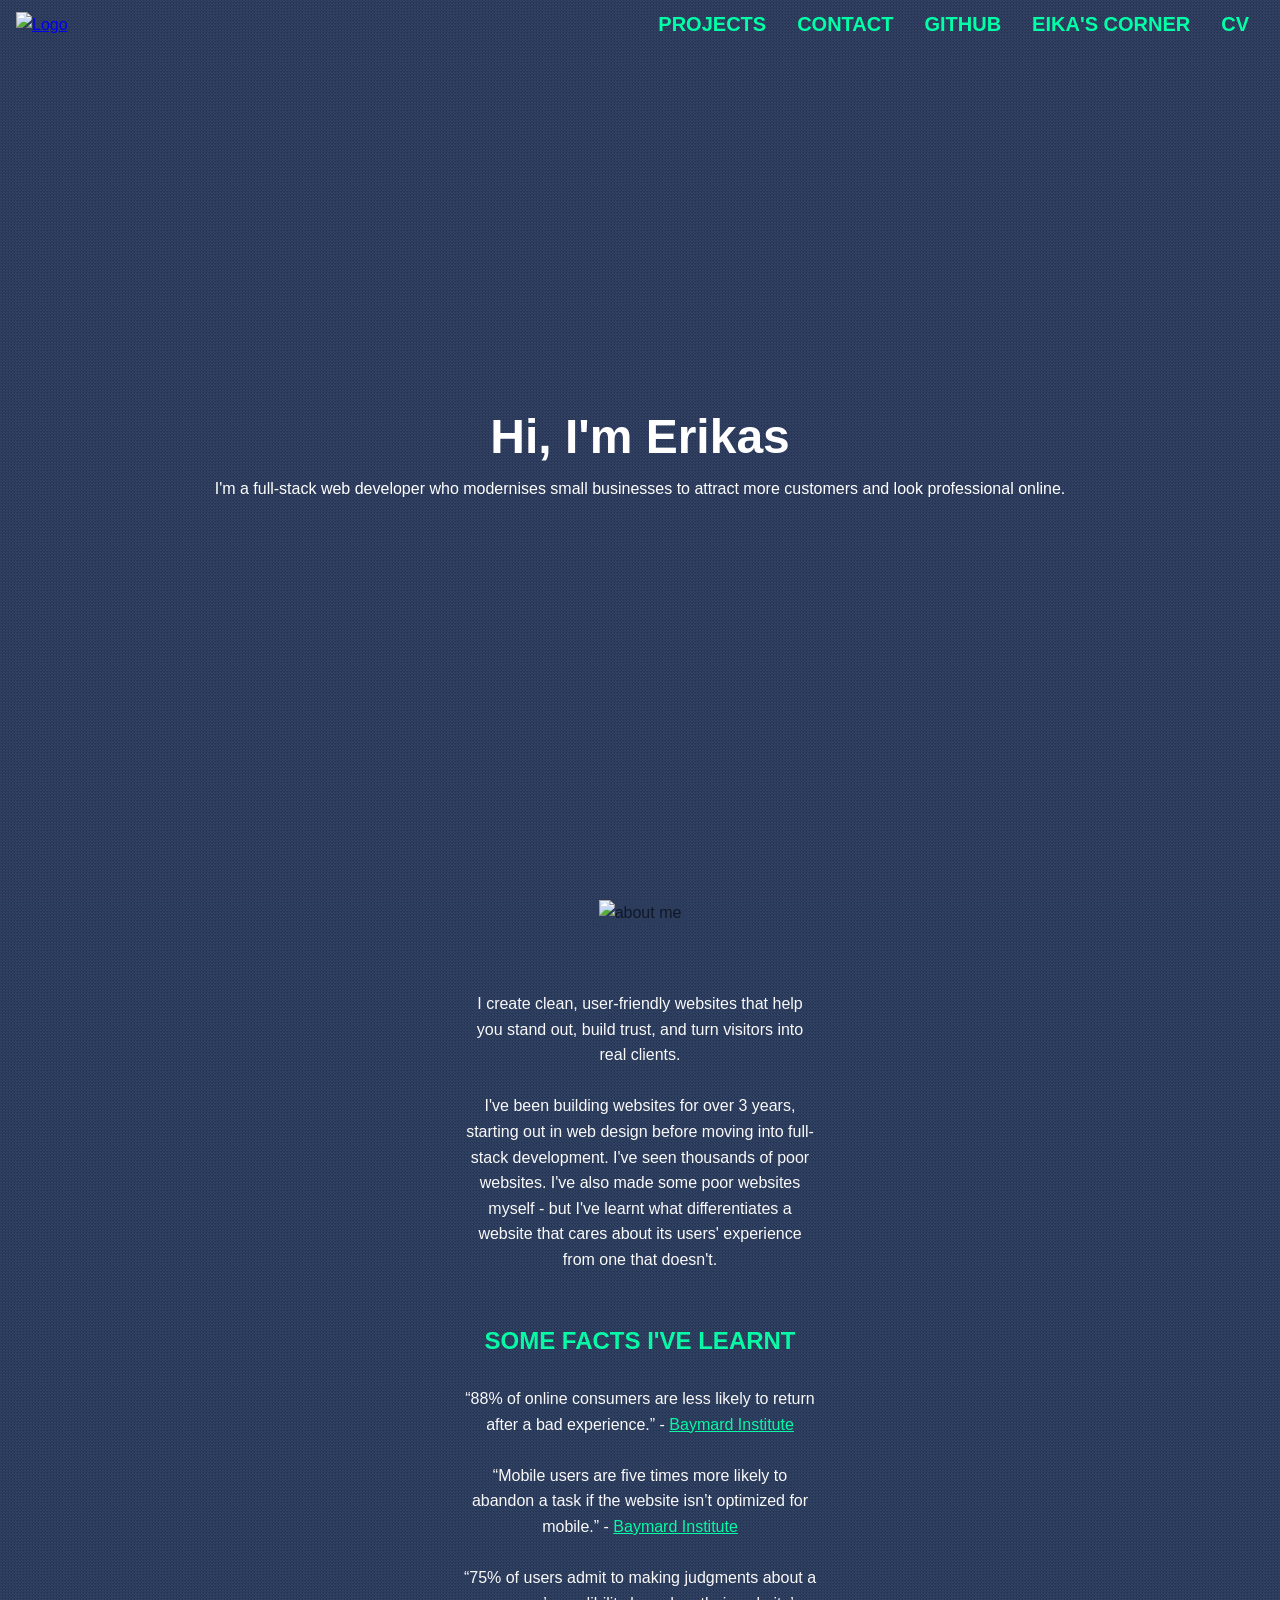
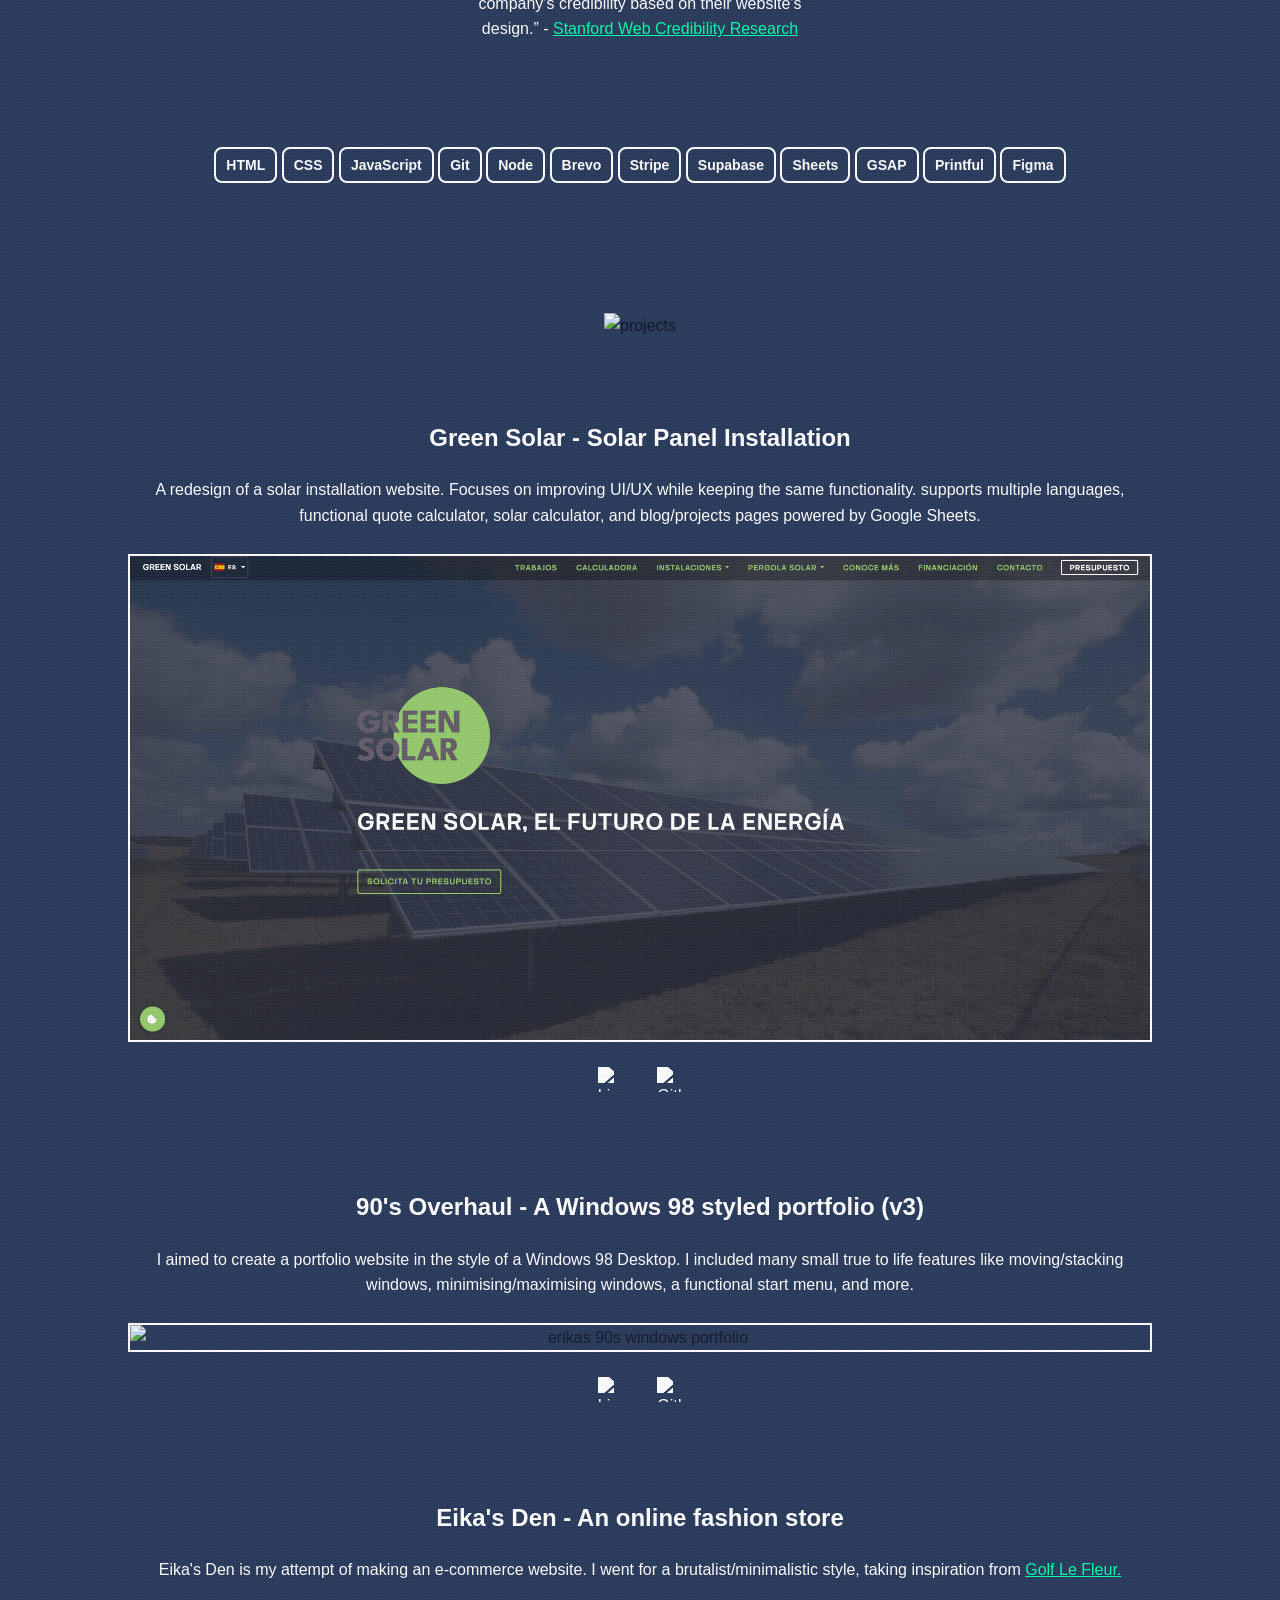
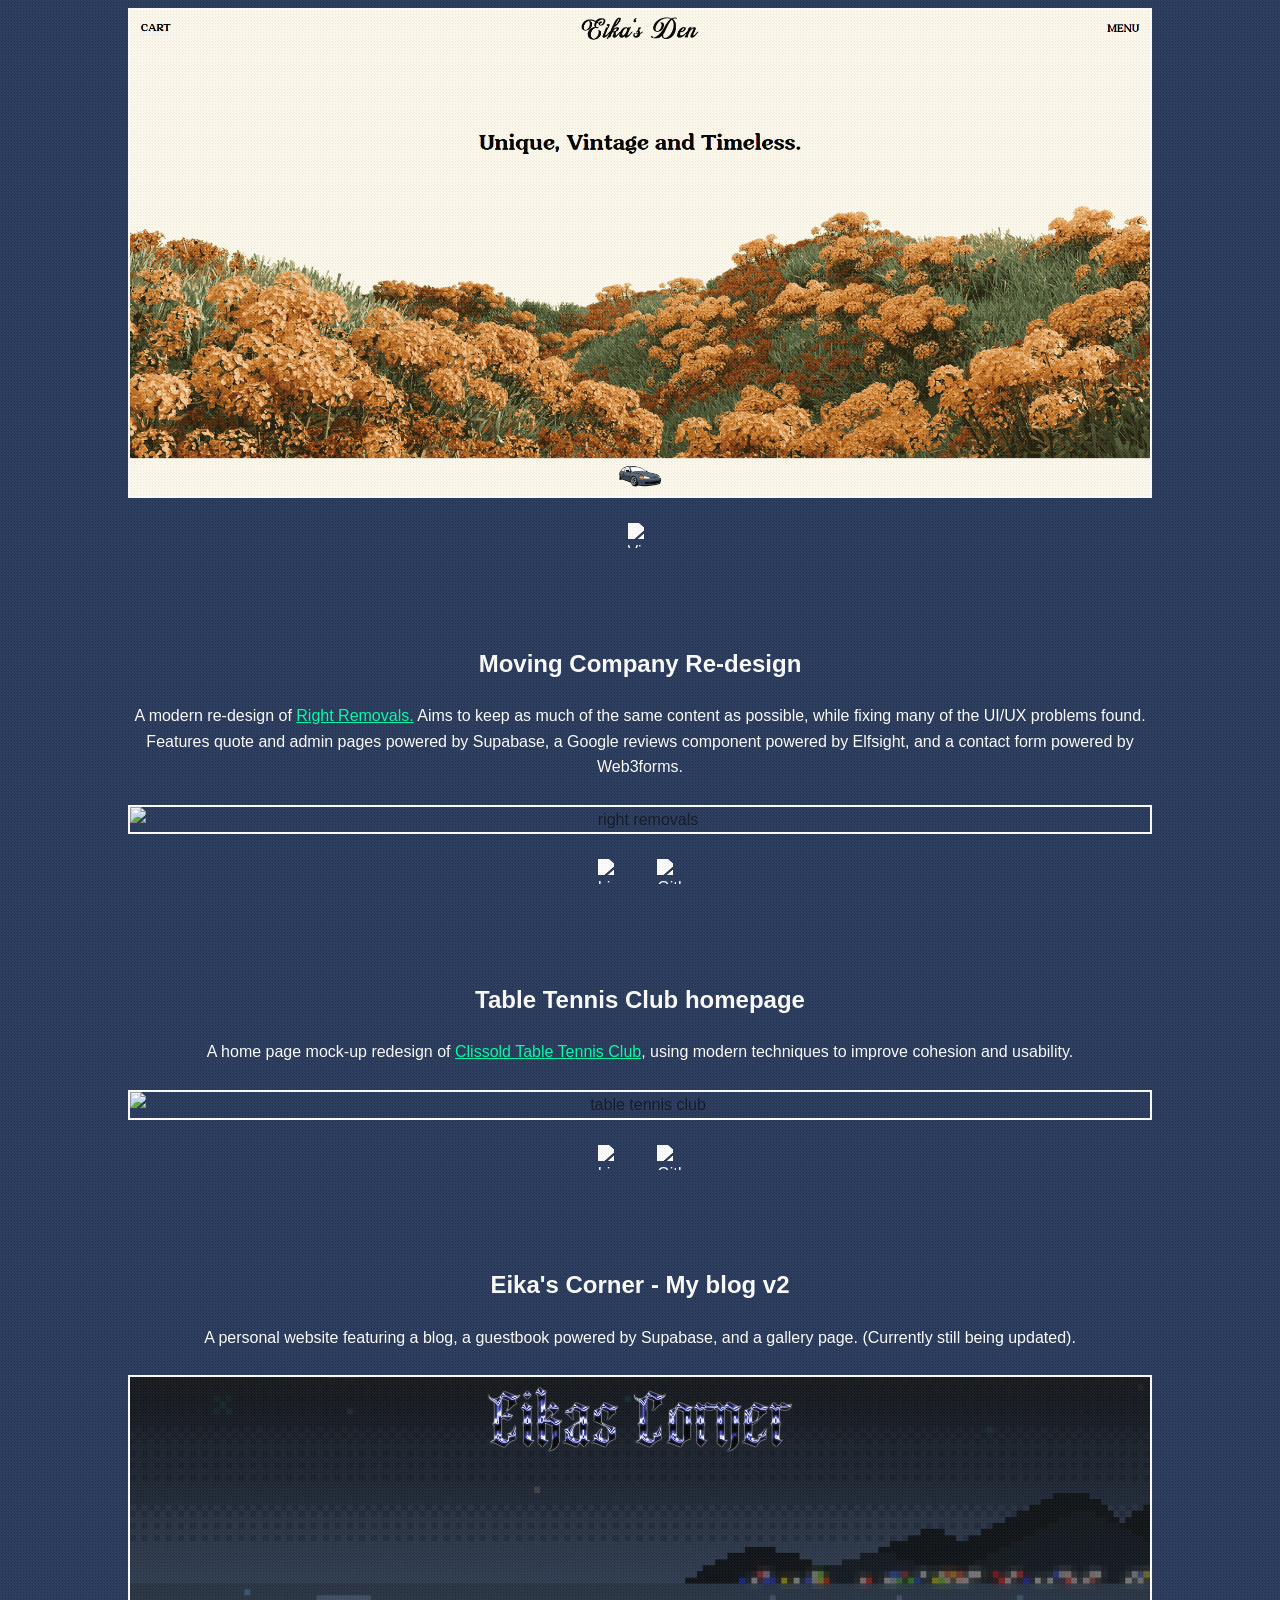
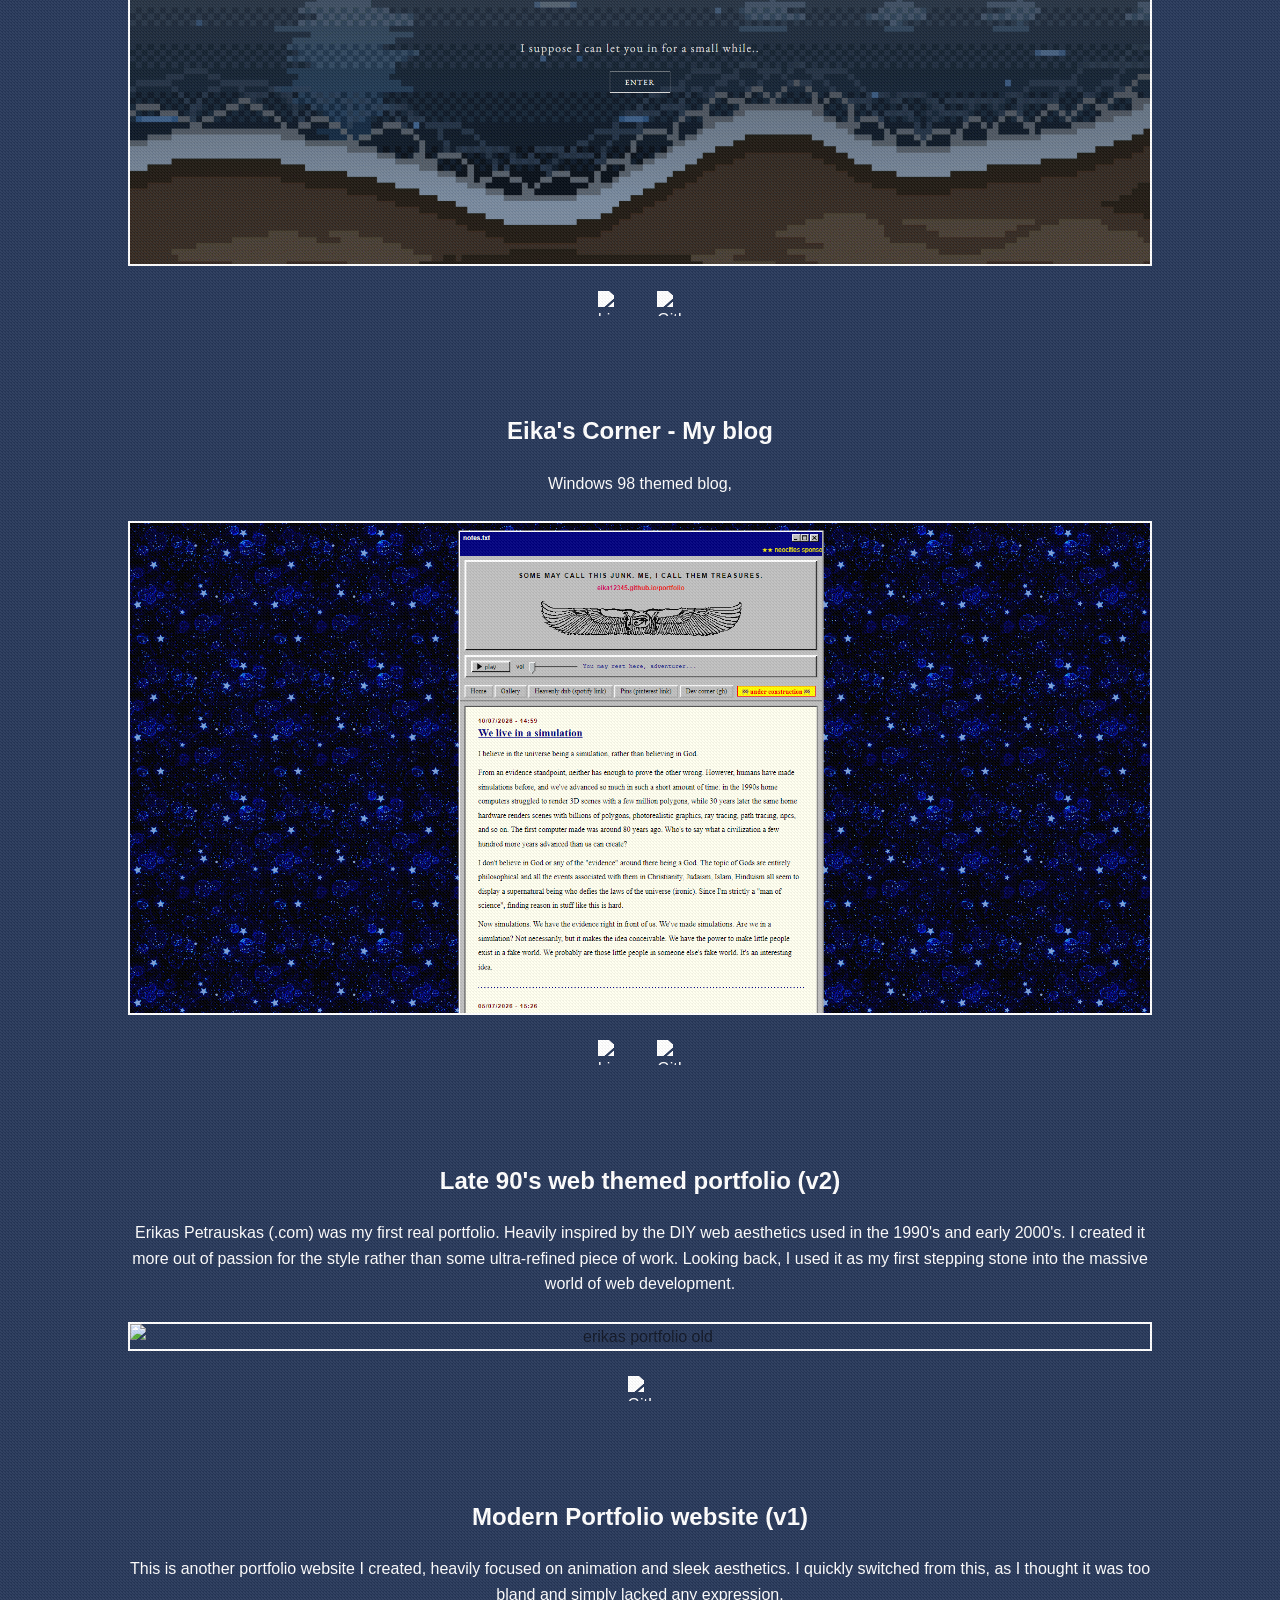
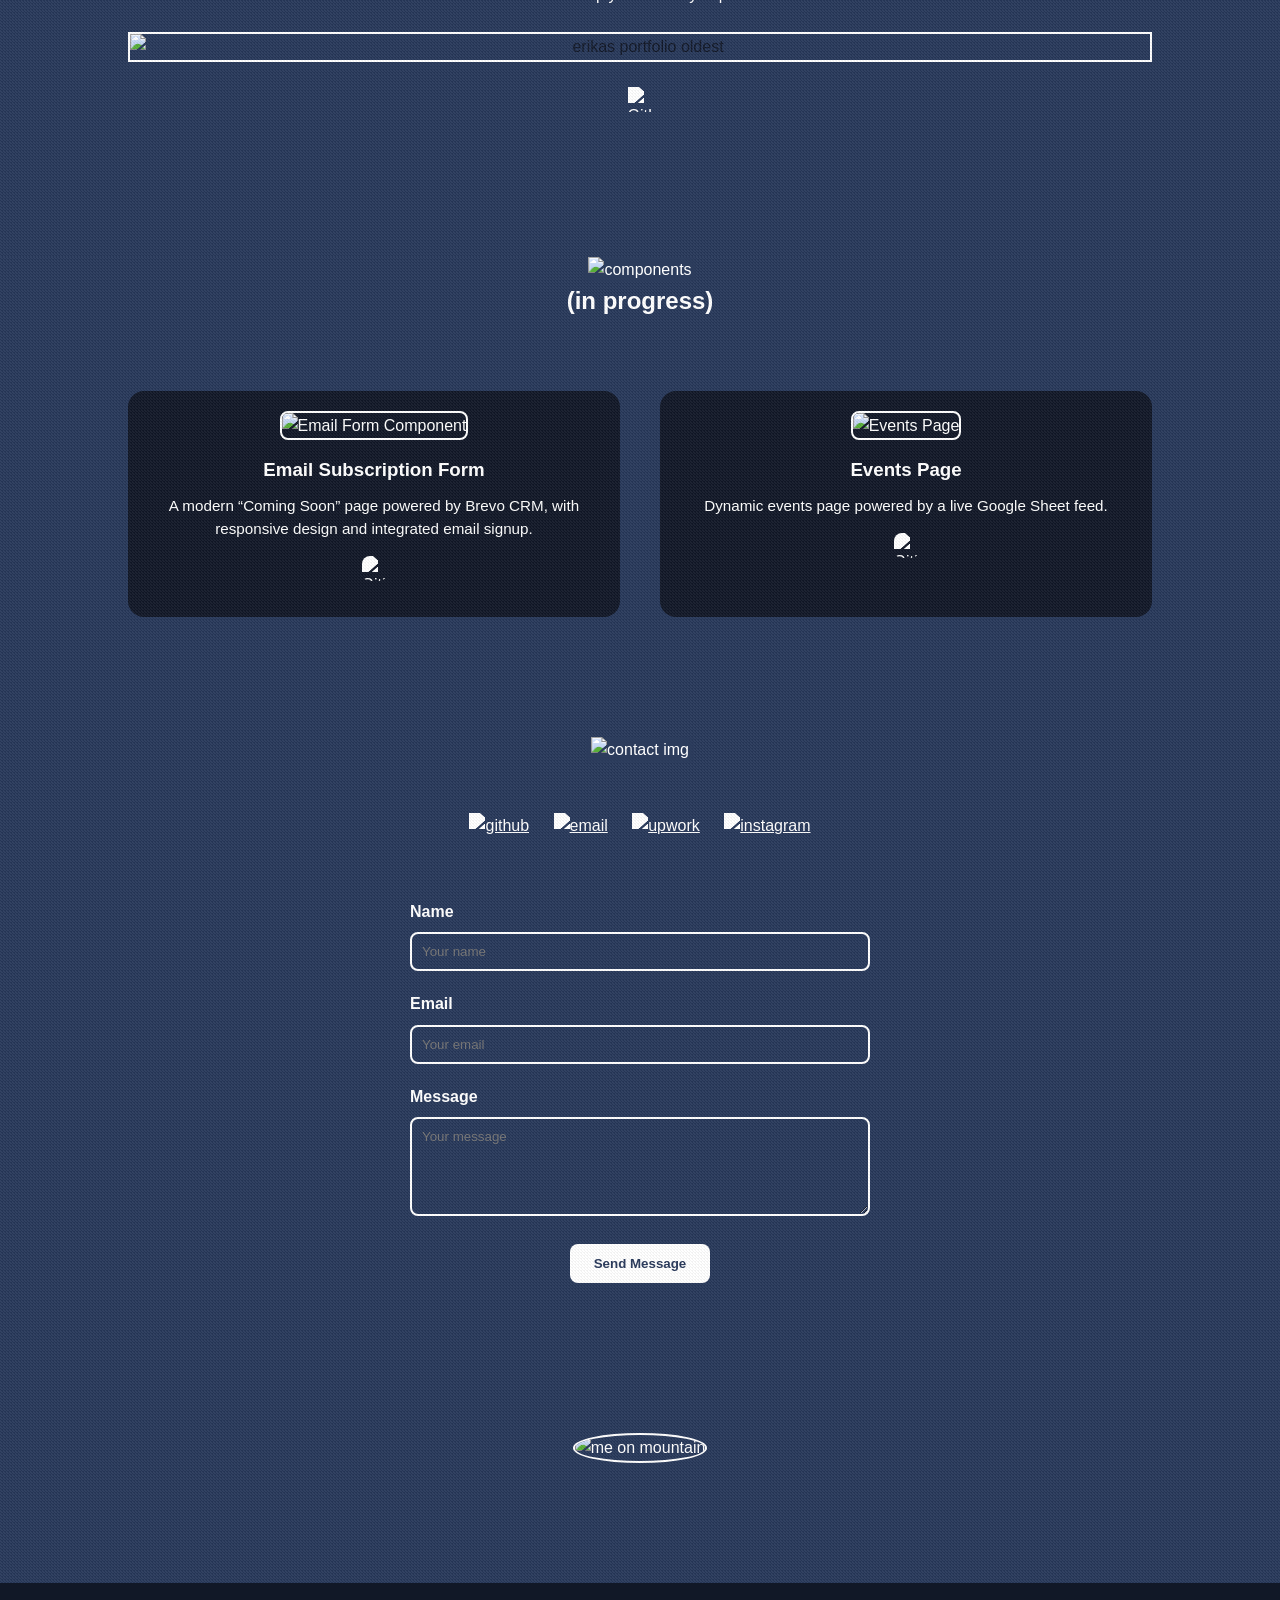
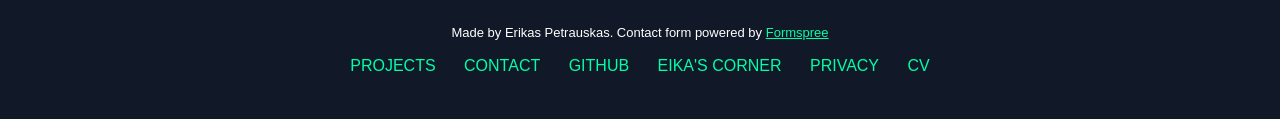
==== commit abd8b19a: "eikas corner v2" ====
--- a/index.html
+++ b/index.html
@@ -179,7 +179,7 @@
       <a href="#projects">PROJECTS</a>
       <a href="#contact">CONTACT</a>
       <a href="https://github.com/eika12345" target="_blank">GITHUB</a>
-      <a href="https://eika12345.github.io/eikascorner-old/" target="_blank">EIKA'S CORNER</a>
+      <a href="https://eikascorner.neocities.org/" target="_blank">EIKA'S CORNER</a>
       <a href="ErikasPetrauskasCVWebdev2026.pdf" target="_blank">CV</a>
     </div>
   </div>
@@ -358,11 +358,31 @@
       </a>
 
     </div>
+
+    <!--------------------- blog new ----------------->
+
+    <div class="projects-content">
+      <h2>Eika's Corner - My blog v2</h2>
+      <p>A personal website featuring a blog, a guestbook powered by Supabase, and a gallery page. (Currently still being updated). </p>
+    <div class="projects-content-final-images">
+    <img src="./images/eikascornerv2.png" alt="eikas corner">
+    </div>
+
+      <a href="https://eikascorner.neocities.org/" target="_blank" class="project-link" aria-label="View website">
+        <img src="./images/link.png" alt="Live site link" class="icon link-image">
+      </a>
+
+      <a href="https://github.com/eika12345/eikas-corner" target="_blank" class="project-link" aria-label="View on GitHub">
+        <img src="./images/github.png" alt="GitHub link" class="icon github-image">
+      </a>
+
+    </div>
+
     <!--------------------- blog ----------------->
 
     <div class="projects-content">
       <h2>Eika's Corner - My blog</h2>
-      <p>A small simple blog, provides me a place to ramble about random delusional things, check it out :D</p>
+      <p>Windows 98 themed blog, </p>
     <div class="projects-content-final-images">
     <img src="./images/eikascorner.png" alt="eikas corner">
     </div>
@@ -554,7 +574,7 @@
       <a href="#projects">PROJECTS</a>
       <a href="#contact">CONTACT</a>
       <a href="https://github.com/eika12345" target="_blank">GITHUB</a>
-      <a href="https://eika12345.github.io/eikascorner-old/" target="_blank">EIKA'S CORNER</a>
+      <a href="https://eikascorner.neocities.org/" target="_blank">EIKA'S CORNER</a>
       <a href="privacy.html">PRIVACY</a>
       <a href="ErikasPetrauskasCVWebdev2026.pdf" target="_blank">CV</a>
     </div>
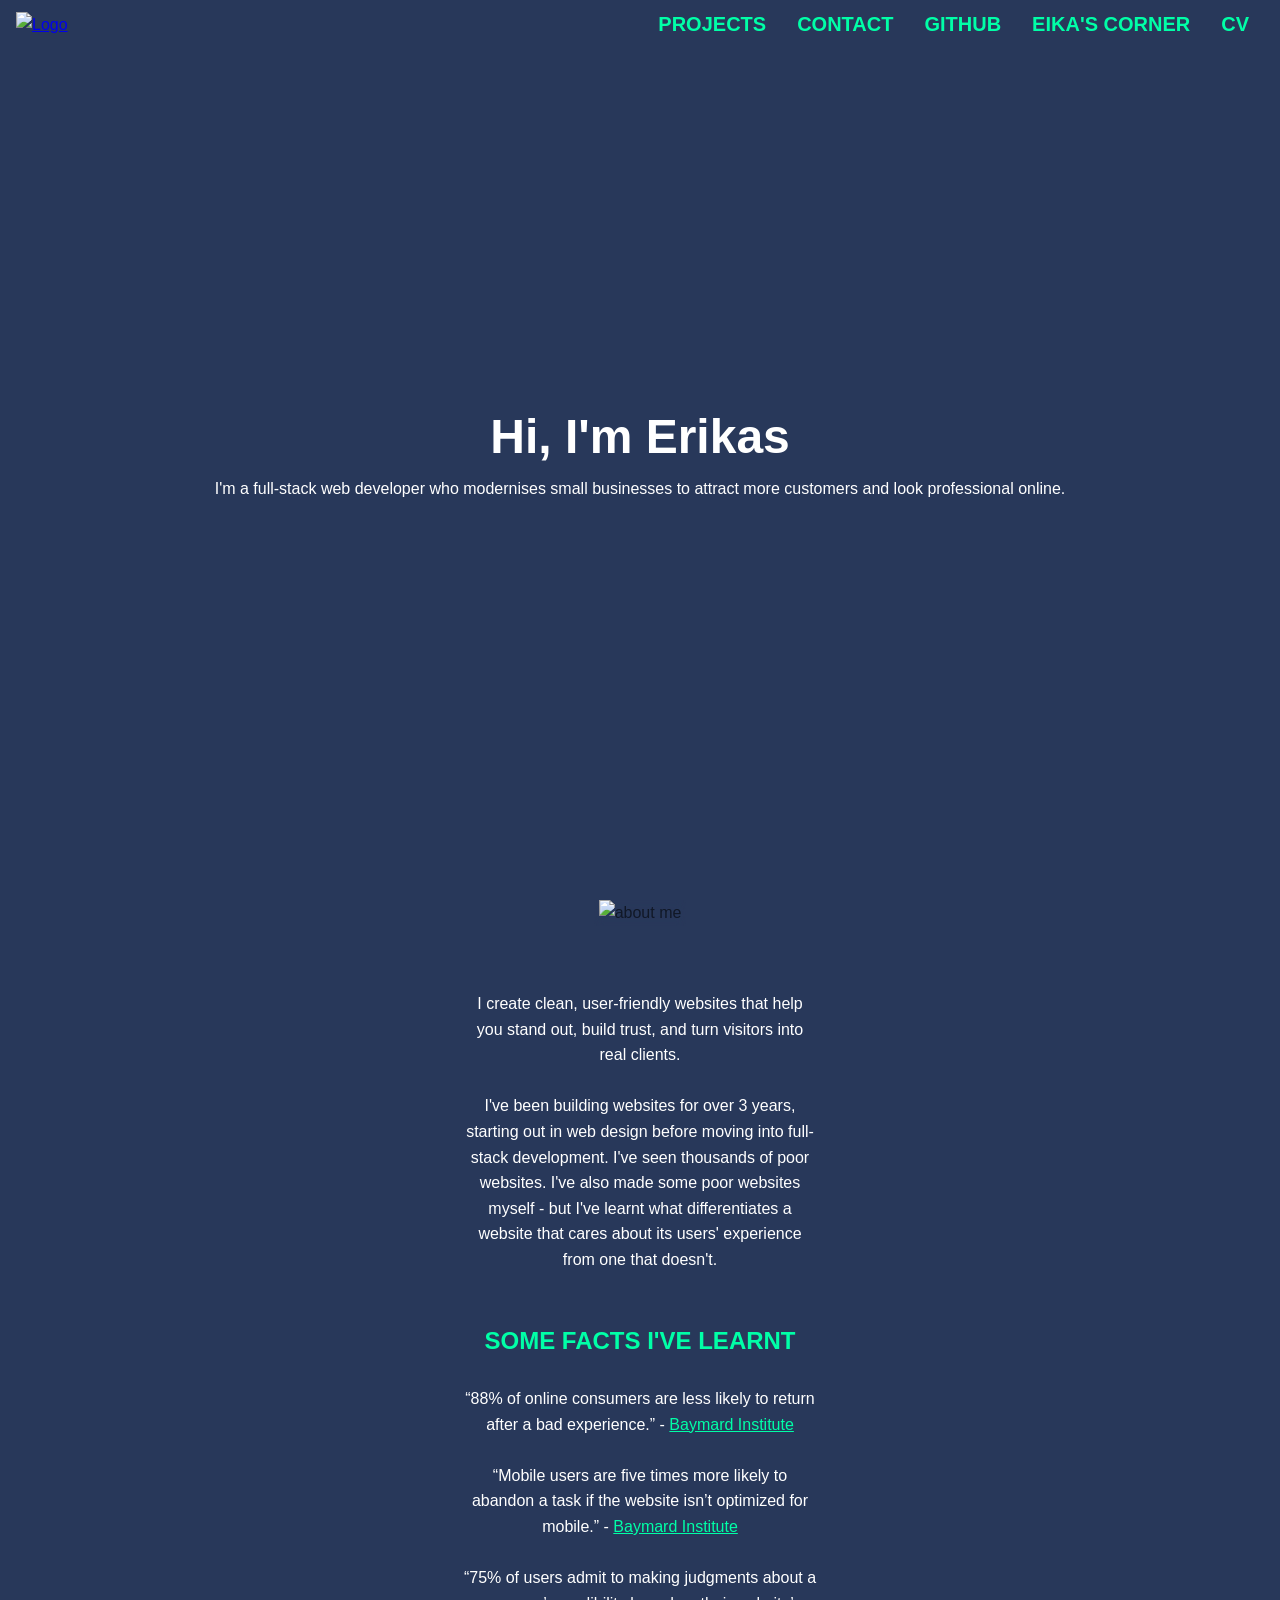
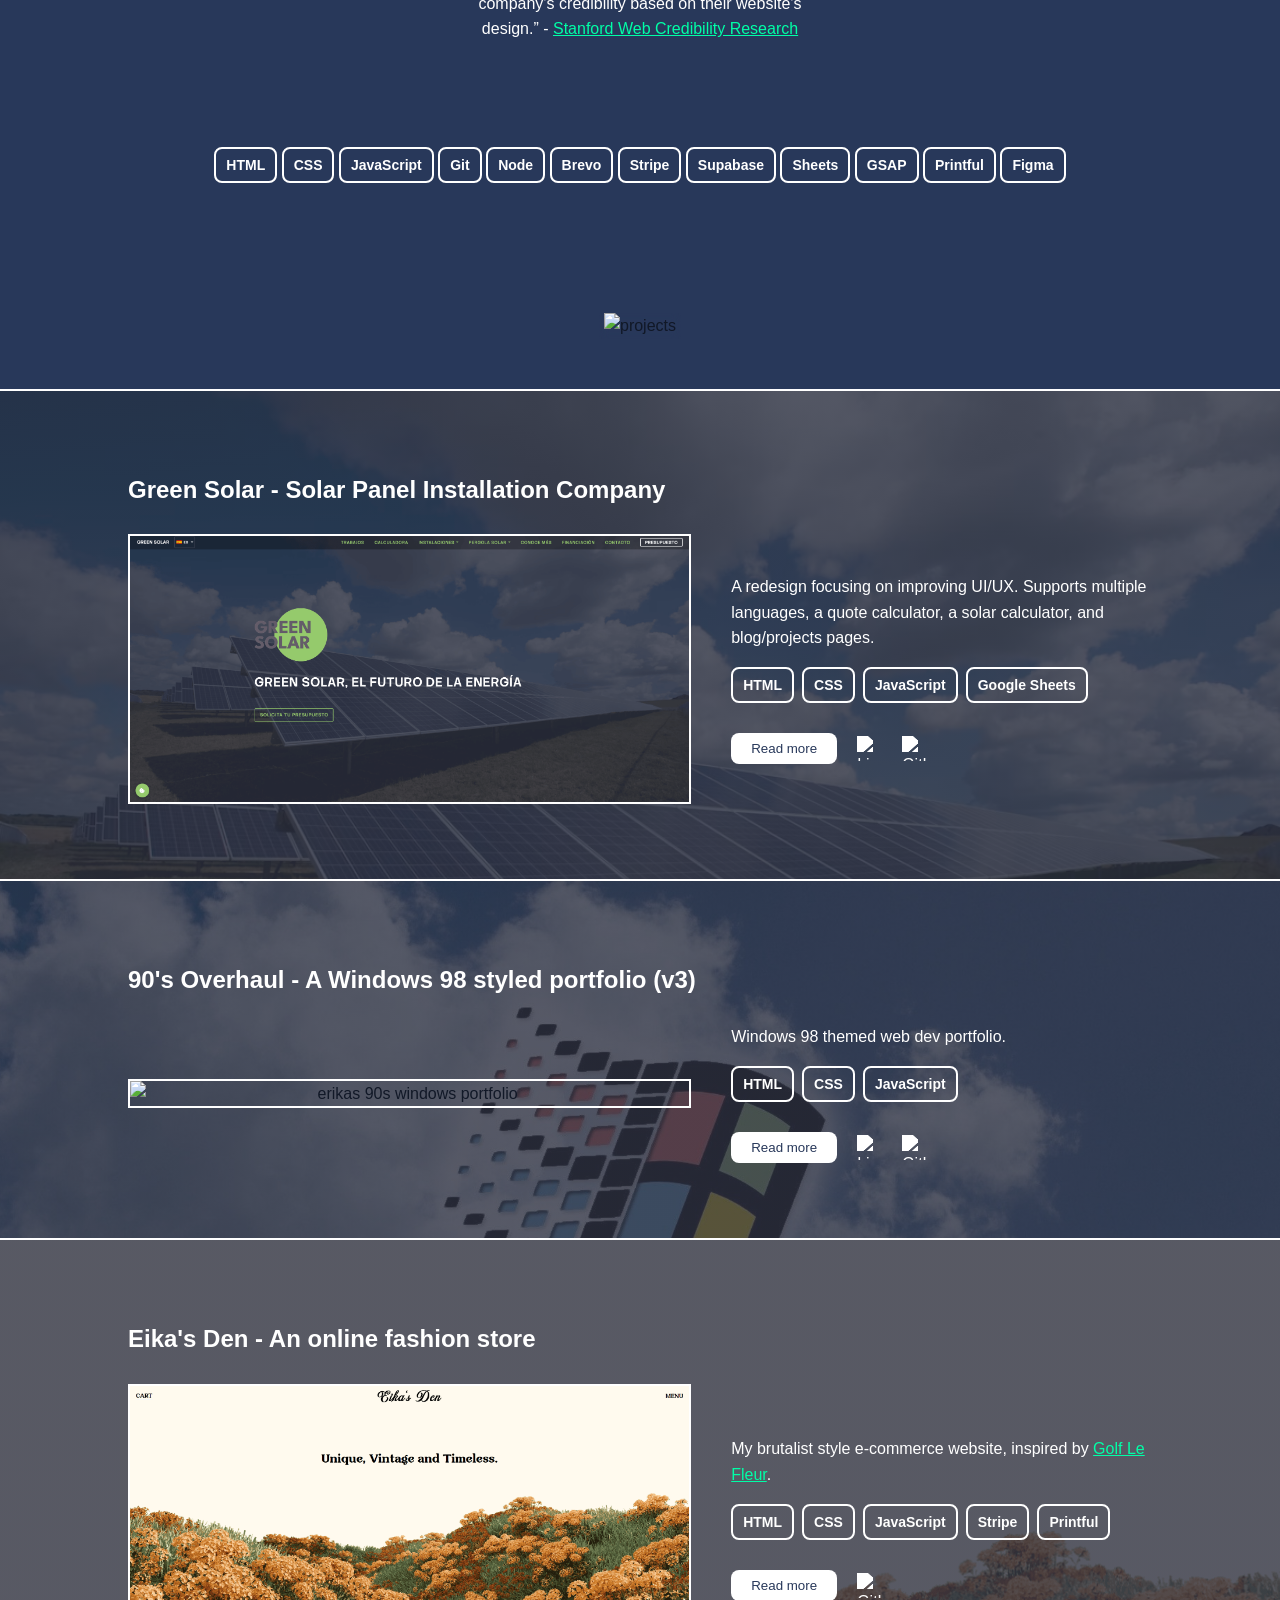
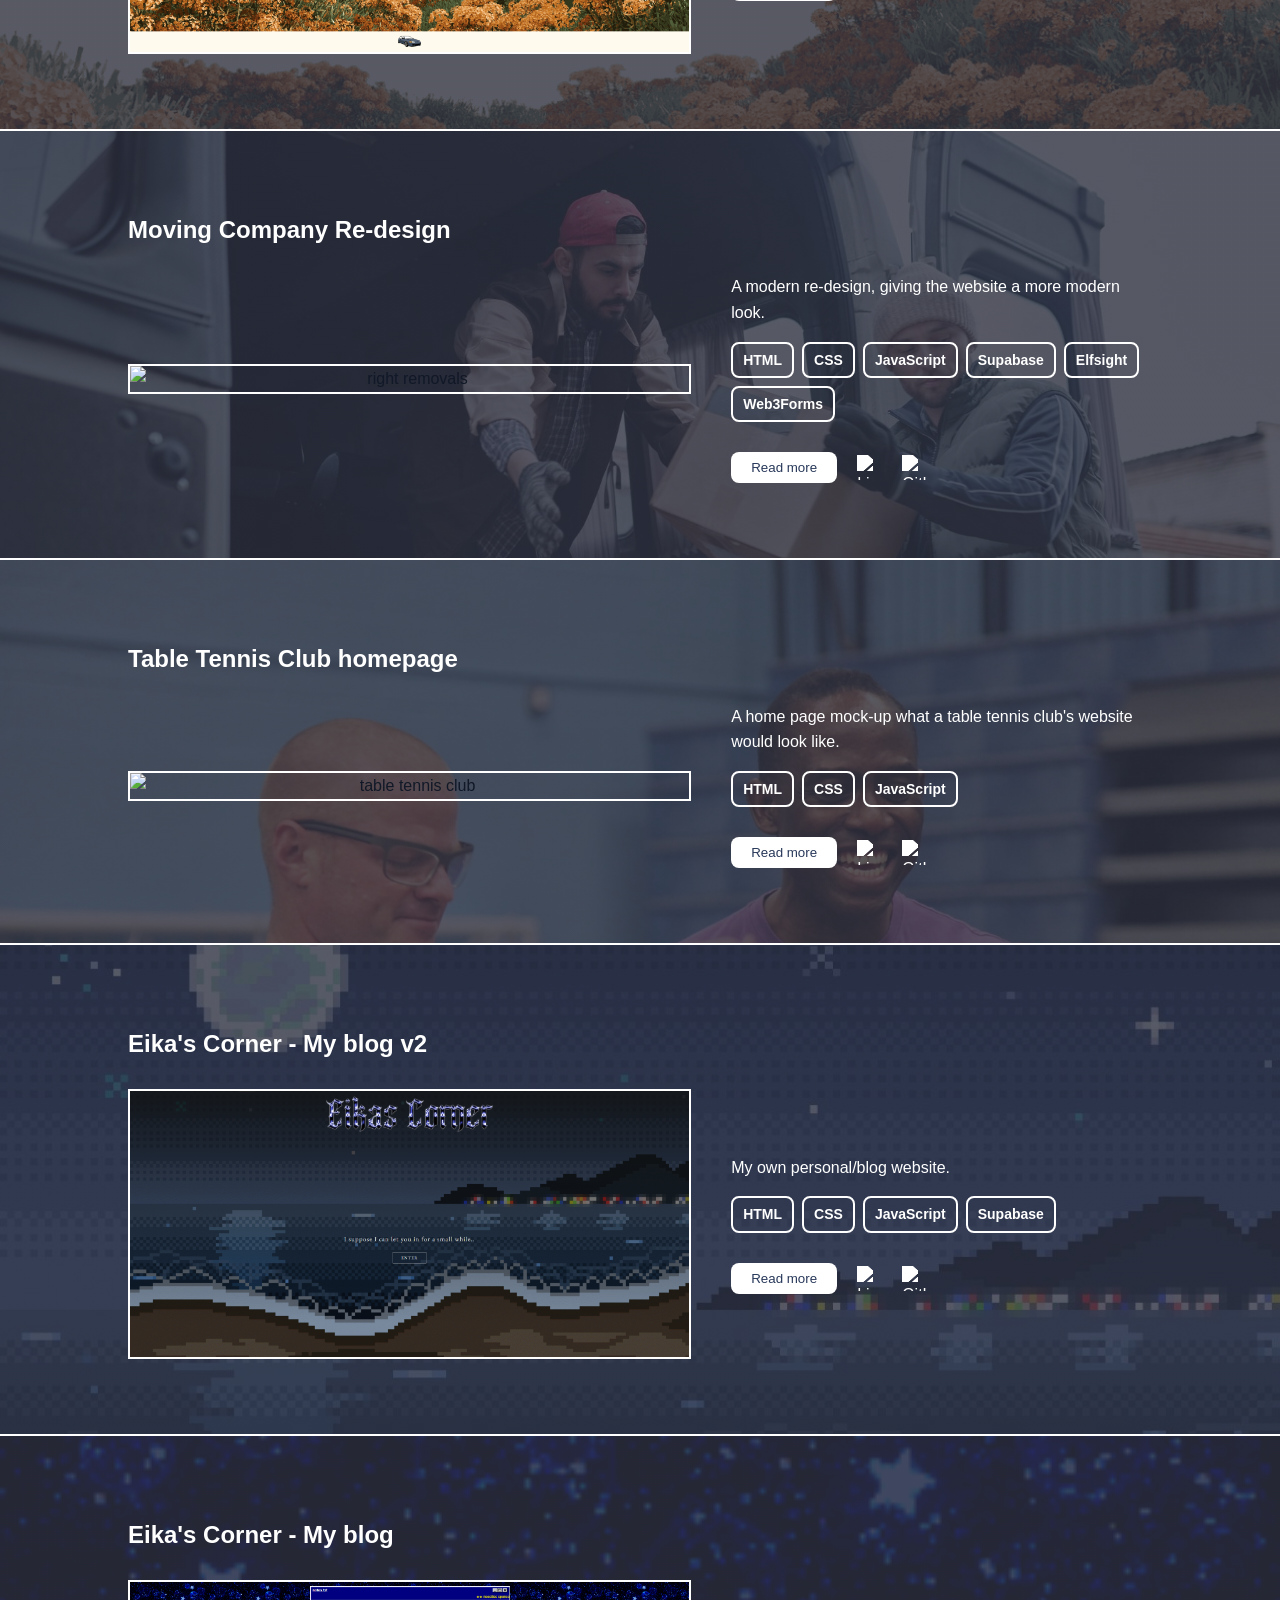
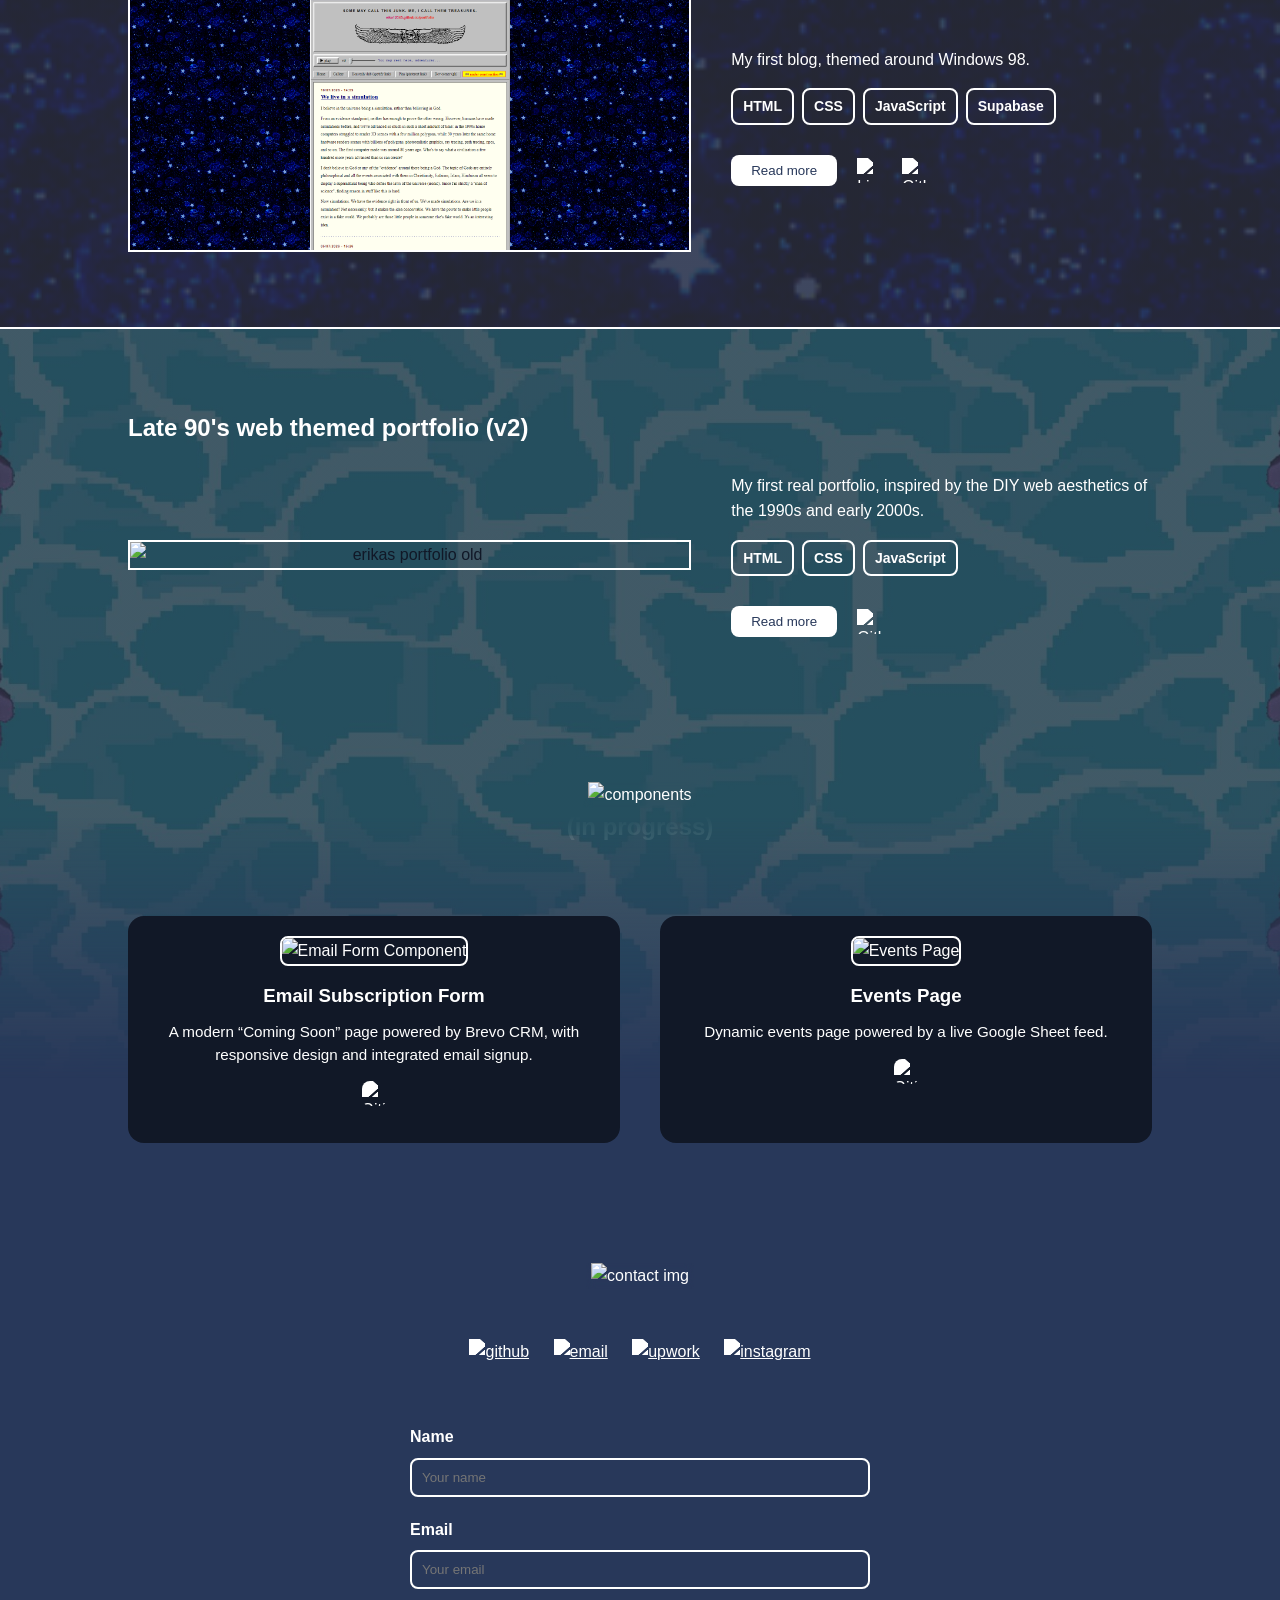
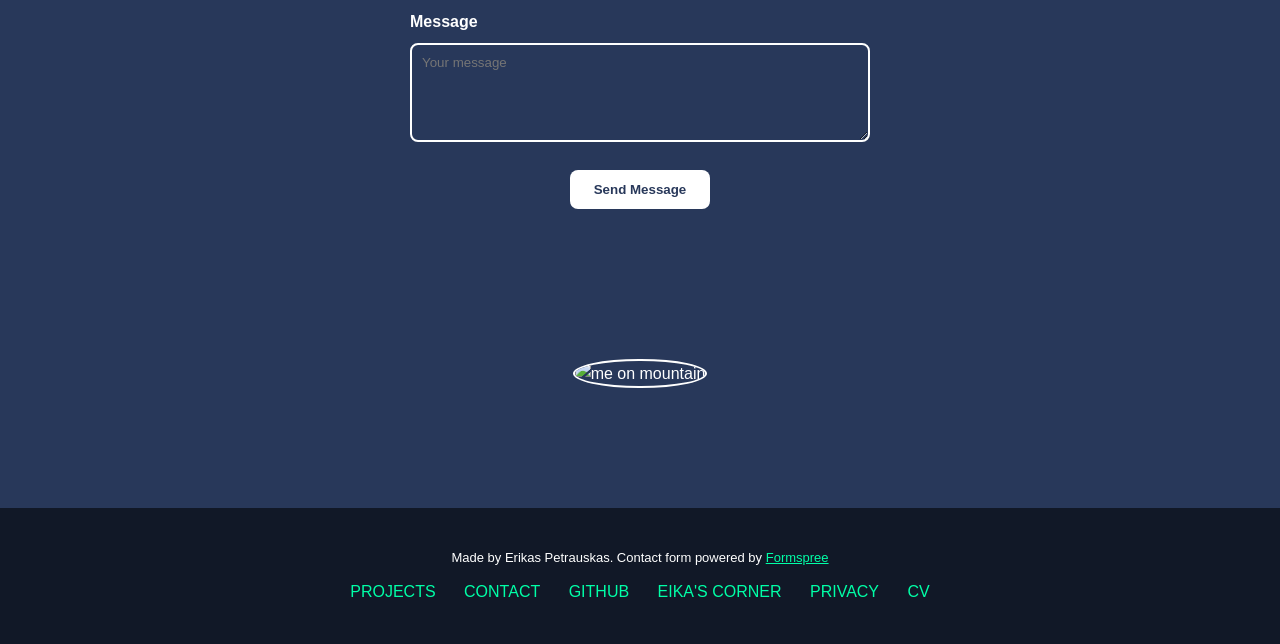
==== commit 0854944d: "BIG project remake" ====
--- a/index.html
+++ b/index.html
@@ -1,29 +1,42 @@
 <!DOCTYPE html>
 <html lang="en">
+<meta charset="UTF-8">
+
 <head>
+    <!-- GoatCounter-->
+  <script data-goatcounter="https://erikaspetrauskas.goatcounter.com/count" async src="//gc.zgo.at/count.js"></script>
+
   <!-- Google tag (gtag.js) -->
-<script async src="https://www.googletagmanager.com/gtag/js?id=G-LF2RWTNF8B"></script>
-<script>
-  window.dataLayer = window.dataLayer || [];
-  function gtag(){dataLayer.push(arguments);}
-  gtag('js', new Date());
-  gtag('config', 'G-LF2RWTNF8B');
-</script>
-
-  <meta charset="UTF-8">
+  <!--<script async src="https://www.googletagmanager.com/gtag/js?id=G-LF2RWTNF8B"></script>-->
+  <!--<script>
+    window.dataLayer = window.dataLayer || [];
+    function gtag(){dataLayer.push(arguments);}
+    gtag('js', new Date());
+    gtag('config', 'G-LF2RWTNF8B');
+  </script>-->
+
   <meta name="viewport" content="width=device-width, initial-scale=1.0">
   <title>Erikas Petrauskas</title>
   <meta name="description" content="I modernise small businesses to attract more customers and look professional online.">
 
- <!-- <link rel="icon" type="image/x-icon" href="./images/favicon.ico">-->
-
   <link rel="apple-touch-icon" sizes="180x180" href="images/apple-touch-icon.png">
-  <link rel="icon" type="image/png" sizes="32x32" href="images/favicon-32x32.png"> <!--Might need to add / behind images when hosting real website, removed it earlier for github-->
+  <link rel="icon" type="image/png" sizes="32x32" href="images/favicon-32x32.png">
   <link rel="icon" type="image/png" sizes="16x16" href="images/favicon-16x16.png">
   <link rel="manifest" href="/images/site.webmanifest">
 
-  <link rel="stylesheet" href="css/variables-v2.css">
-  <link rel="stylesheet" href="css/stylesheet-v2.css">
+  <link rel="stylesheet" href="css/main.css">
+  <link rel="stylesheet" href="css/variables.css">
+  <link rel="stylesheet" href="css/navbar.css">
+  <link rel="stylesheet" href="css/about-me.css">
+  <link rel="stylesheet" href="css/projects.css">
+  <link rel="stylesheet" href="css/components.css">
+  <link rel="stylesheet" href="css/contact.css">
+  <link rel="stylesheet" href="css/footer.css">
+  <link rel="stylesheet" href="css/fonts.css">
+
+  <!-- Scripts -->
+  <script src="js/scripts.js" defer></script>
+  <script src="https://unpkg.com/aos@next/dist/aos.js"></script>
 
   <!-- GSAP -->
   <script src="https://cdn.jsdelivr.net/npm/gsap@3.13.0/dist/gsap.min.js"></script>
@@ -31,133 +44,21 @@
 
   <!-- AOS -->
   <link rel="stylesheet" href="https://unpkg.com/aos@next/dist/aos.css" />
-  
-  <!---------------------------------------- scripts ---------------------------------------->
-
-  <script>
-    // preloader 100% screen //
-document.addEventListener("DOMContentLoaded", () => {
-  let progress = 0;
-  const progressText = document.getElementById("progress-text");
-  const preloader = document.getElementById("preloader");
-
-  document.body.style.overflow = "hidden";
-
-  function updateProgress() {
-    if (progress < 100) {
-      progress += Math.floor(Math.random() * 11) + 8;
-      if (progress > 100) progress = 100;
-
-      progressText.textContent = progress + "%";
-
-      const delay = Math.floor(Math.random() * 200) + 20;
-      setTimeout(updateProgress, delay);
-    } else {
-      // Pause at 100% before sliding
-      setTimeout(() => {
-        preloader.classList.add("preloader-finish");
-
-        // Re-enable scrolling when preloader slides away
-        document.body.style.overflow = "auto";
-
-        setTimeout(() => {
-          preloader.style.display = "none";
-        }, 1000); // match CSS transition
-      }, 500); // pause time
-    }
-  }
-
-  updateProgress();
-});
-
-  
-   document.addEventListener("DOMContentLoaded", () => {
-  const observer = new IntersectionObserver((entries) => {
-    entries.forEach(entry => {
-      if (entry.isIntersecting) {
-        entry.target.classList.add('visible');
-        observer.unobserve(entry.target);
-      }
-    });
-  }, { threshold: 0.1 });
-
-  document.querySelectorAll('.about-content-text').forEach(el => {
-    observer.observe(el);
-  });
-});
-
-  if (typeof gsap !== "undefined" && typeof ScrollTrigger !== "undefined") {
-    gsap.registerPlugin(ScrollTrigger);
-  }
-
-  window.addEventListener('load', () => {
-    const debugMarkers = false;
-
-    const tags = document.querySelectorAll('.skills .tag');
-    if (!tags.length) {
-      console.warn('GSAP: no elements found with selector ".skills .tag"');
-      return;
-    }
-
-    gsap.from(tags, {
-      scrollTrigger: {
-        trigger: ".skills",
-        start: "top 80%",
-        end: "bottom top",
-        toggleActions: "play none none none",
-        markers: debugMarkers
-      },
-      y: 40,
-      opacity: 0,
-      duration: 0.6,
-      stagger: 0.12,
-      ease: "power3.out"
-    });
-
-    gsap.from(".projects .projects-content", {
-      scrollTrigger: {
-        trigger: ".projects",
-        start: "top 75%",
-        toggleActions: "play none none none"
-      },
-      opacity: 0,
-      y: 60,
-      duration: 0.8,
-      stagger: 0.18,
-      ease: "power3.out"
-    });
-
-    gsap.from(".projects .projects-content-images img", {
-      scrollTrigger: {
-        trigger: ".projects",
-        start: "top 85%",
-        toggleActions: "play none none none"
-      },
-      opacity: 0,
-      scale: 0.98,
-      duration: 0.9,
-      stagger: 0.18,
-      ease: "power3.out"
-    });
-  });
-</script>
-
-
-
 </head>
+
 <body>
  
 
    <!-- Loading Screen -->
-<div id="preloader">
-  <div class="loader">
-    <span id="progress-text">0%</span>
-  </div>
-</div>
-<div id="page-transition">
-  <div class="loading-text">Loading...</div>
-  <div class="loading-spinner"></div>
-</div>
+  <div id="preloader">
+    <div class="loader">
+      <span id="progress-text">0%</span>
+    </div>
+  </div>
+  <div id="page-transition">
+    <div class="loading-text">Loading...</div>
+    <div class="loading-spinner"></div>
+  </div>
 
 
   <!---------------------------------------- navbar ---------------------------------------->
@@ -183,556 +84,685 @@
       <a href="ErikasPetrauskasCVWebdev2026.pdf" target="_blank">CV</a>
     </div>
   </div>
-</nav>
-
-    <!---------------------------------------- hero ---------------------------------------->
-
-     <main id="main-content">
-  <section class="hero grain">
-    <div class="hero-text">
-      <h1>Hi, I'm Erikas </h1>
-      <p>I'm a full-stack web developer who modernises small businesses to attract more customers and look professional online.</p>
-
-    </div>
-  </section>
-
-    <!---------------------------------------- about me ---------------------------------------->
-
-
-<section id="about-me" class="about grain">
-
-    <div class="sticky-image">
-      <img src="./images/about-me.png" alt="about me">
-    </div>
-
-  <div class="about-content">
-    <div class="about-content-text slide-up">
-    <p> I create clean, user-friendly websites that help you stand out, build trust, and turn visitors into real clients.</p>
-    <br>
-    <p>I've been building websites for over 3 years, starting out in web design before moving into full-stack development. I've seen thousands of poor websites. I've also made some poor websites myself - but I've learnt what differentiates a website that cares about its users' experience from one that doesn't.</p>
-  </div>
-    <!--- <div class="about-content-text slide-up">
-    <p>I never thought I would become a web developer, but here I am now. I quickly grew a passion for
-       it and wanted to outsource my skills to small businesses.</p>
-  </div>-->
-
-  <div class="about-content-text slide-up">
-
-  <h2>SOME FACTS I'VE LEARNT</h2><br>
-
-<p>“88% of online consumers are less likely to return after a bad experience.” - <a href="https://baymard.com/learn/ux-statistics" target="_blank" style="color: var(--color-primary);">Baymard Institute</a></p><br>
-<p>“Mobile users are five times more likely to abandon a task if the website isn’t optimized for mobile.” - <a href="https://baymard.com/learn/ux-statistics" target="_blank" style="color: var(--color-primary);">Baymard Institute</a></p><br>
-<p>“75% of users admit to making judgments about a company’s credibility based on their website’s design.” - <a href="https://credibility.stanford.edu/guidelines/index.html" target="_blank" style="color: var(--color-primary);">Stanford Web Credibility Research</a></p>
-
-
-  </div>
-   <!--- <div class="about-content-text slide-up">
-    <p>I've decided that instead of just creating simple portfolios for myself, I should outsource my
-       skills and help businesses around the world.</p>
-  </div>-->
-  </div>
-
-  <section class="skills">
-    <div class="skills-content">
-
-<span class="tag item">HTML</span>
-<span class="tag item">CSS</span>
-<span class="tag item">JavaScript</span>
-<span class="tag item">Git</span>
-<span class="tag item">Node</span>
-<span class="tag item">Brevo</span>
-<span class="tag item">Stripe</span>
-<span class="tag item">Supabase</span>
-<span class="tag item">Sheets</span>
-<span class="tag item">GSAP</span>
-<span class="tag item">Printful</span>
-<span class="tag item">Figma</span>
-
-
+    </nav>
+
+          <!---------------------------------------- hero ---------------------------------------->
+
+  <main id="main-content">
+        <section class="hero grain">
+          <div class="hero-text">
+            <h1>Hi, I'm Erikas</h1>
+            <p>I'm a full-stack web developer who modernises small businesses to attract more customers and look professional online.</p>
+
+          </div>
+        </section>
+
+          <!---------------------------------------- about me ---------------------------------------->
+
+
+      <section id="about-me" class="about grain">
+
+            <div class="sticky-image">
+              <img src="./images/about-me.png" alt="about me">
+            </div>
+
+          <div class="about-content">
+                <div class="about-content-text slide-up">
+                <p> I create clean, user-friendly websites that help you stand out, build trust, and turn visitors into real clients.</p>
+                <br>
+                <p>I've been building websites for over 3 years, starting out in web design before moving into full-stack development. I've seen thousands of poor websites. I've also made some poor websites myself - but I've learnt what differentiates a website that cares about its users' experience from one that doesn't.</p>
+              </div>
+                <!--- <div class="about-content-text slide-up">
+                <p>I never thought I would become a web developer, but here I am now. I quickly grew a passion for
+                  it and wanted to outsource my skills to small businesses.</p>
+              </div>-->
+
+              <div class="about-content-text slide-up">
+
+              <h2>SOME FACTS I'VE LEARNT</h2><br>
+
+            <p>“88% of online consumers are less likely to return after a bad experience.” - <a href="https://baymard.com/learn/ux-statistics" target="_blank" style="color: var(--color-primary);">Baymard Institute</a></p><br>
+            <p>“Mobile users are five times more likely to abandon a task if the website isn’t optimized for mobile.” - <a href="https://baymard.com/learn/ux-statistics" target="_blank" style="color: var(--color-primary);">Baymard Institute</a></p><br>
+            <p>“75% of users admit to making judgments about a company’s credibility based on their website’s design.” - <a href="https://credibility.stanford.edu/guidelines/index.html" target="_blank" style="color: var(--color-primary);">Stanford Web Credibility Research</a></p>
+
+
+              </div>
+              <!--- <div class="about-content-text slide-up">
+                <p>I've decided that instead of just creating simple portfolios for myself, I should outsource my
+                  skills and help businesses around the world.</p>
+              </div>-->
+          </div>
+
+        <section class="skills">
+          <div class="skills-content">
+            <span class="tag item">HTML</span>
+            <span class="tag item">CSS</span>
+            <span class="tag item">JavaScript</span>
+            <span class="tag item">Git</span>
+            <span class="tag item">Node</span>
+            <span class="tag item">Brevo</span>
+            <span class="tag item">Stripe</span>
+            <span class="tag item">Supabase</span>
+            <span class="tag item">Sheets</span>
+            <span class="tag item">GSAP</span>
+            <span class="tag item">Printful</span>
+            <span class="tag item">Figma</span>
+          </div>
+        </section>
+      </section>
+
+      <!---------------------------------------- Projects ---------------------------------------->
+      <section id="projects" class="projects grain">
+
+        <div class="sticky-image">
+          <img src="./images/projects.png" alt="projects">
+        </div>
+
+        <!--------------------- Green Solar --------------------->
+        <div class="projects-content project-greensolar">
+          <h2>Green Solar - Solar Panel Installation Company</h2>
+
+          <div class="project-showcase">
+            <div class="projects-content-images">
+              <img src="./images/greensolar.png" alt="green solar hero">
+            </div>
+
+            <div class="project-showcase-text">
+              <p>A redesign focusing on improving UI/UX. Supports multiple languages, a quote calculator, a solar calculator, and blog/projects pages.</p>
+
+              <div class="project-tags">
+                <span class="tag item">HTML</span>
+                <span class="tag item">CSS</span>
+                <span class="tag item">JavaScript</span>
+                <span class="tag item">Google Sheets</span>
+              </div>
+
+              <div class="project-links">
+                <button class="project-toggle" aria-expanded="false" aria-controls="details-greensolar">
+                  <span class="label">Read more</span>
+                </button>
+
+                <a href="https://eika12345.github.io/greensolar.com/index.html" target="_blank" class="project-link" aria-label="view website">
+                  <img src="./images/link.png" alt="Live site link" class="icon link-image">
+                </a>
+
+                <a href="https://github.com/eika12345/greensolar.com" target="_blank" class="project-link" aria-label="View on GitHub">
+                  <img src="./images/github.png" alt="GitHub link" class="icon github-image">
+                </a>
+              </div>
+
+            </div>
+          </div>
+
+          
+
+          <div class="project-details" id="details-greensolar">
+            <div class="project-details-inner">
+
+              <div class="detail-block">
+                <h3>THE PROBLEM</h3>
+                <p>The original WordPress website had plenty of outdated features, inconsistent styling, and annoying AI chatbot popups (not needed on this type of website)</p>
+              </div>
+
+              <div class="detail-block">
+                <h3>WHAT I DID</h3>
+                <p>I rebuilt it as a static HTML site with no frameworks. I added new features like a functional solar calculator based on your region, an easily updatable blog via Google Sheets, and a language selector.</p>
+              </div>
+
+            </div>
+          </div>
+
+        </div>
+
+        <!--------------------- 90's Overhaul --------------------->
+        <div class="projects-content project-90s">
+          <h2>90's Overhaul - A Windows 98 styled portfolio (v3)</h2>
+
+          <div class="project-showcase">
+            <div class="projects-content-images">
+              <img src="./images/erikasportfolio98.jpg" alt="erikas 90s windows portfolio">
+            </div>
+
+            <div class="project-showcase-text">
+              <p>Windows 98 themed web dev portfolio.</p>
+
+              <div class="project-tags">
+                <span class="tag item">HTML</span>
+                <span class="tag item">CSS</span>
+                <span class="tag item">JavaScript</span>
+              </div>
+
+              <div class="project-links">
+                <button class="project-toggle" aria-expanded="false" aria-controls="details-90s">
+                  <span class="label">Read more</span>
+                </button>           
+
+                <a href="https://eika12345.github.io/windows-98/" target="_blank" class="project-link" aria-label="view website">
+                  <img src="./images/link.png" alt="Live site link" class="icon link-image">
+                </a>
+
+                <a href="https://github.com/eika12345/windows-98" target="_blank" class="project-link" aria-label="View on GitHub">
+                  <img src="./images/github.png" alt="GitHub link" class="icon github-image">
+                </a>
+              </div>
+            </div>
+          </div>
+
+
+
+          <div class="project-details" id="details-90s">
+            <div class="project-details-inner">
+
+              <div class="detail-block">
+                <h3>FEATURES</h3>
+                <p>Movable and stackable windows, minimising and maximising, folder system, start menu, and a taskbar. Works on mobile.</p>
+              </div>
+
+            </div>
+          </div>
+        </div>
+<!--------------------- Eika's Den --------------------->
+<div class="projects-content project-eikasden">
+  <h2>Eika's Den - An online fashion store</h2>
+
+  <div class="project-showcase">
+    <div class="projects-content-images">
+      <img src="./images/eikasden1.png" alt="eikas den">
+    </div>
+
+    <div class="project-showcase-text">
+      <p>My brutalist style e-commerce website, inspired by <a href="https://golflefleur.com/" target="_blank">Golf Le Fleur</a>.</p>
+
+      <div class="project-tags">
+        <span class="tag item">HTML</span>
+        <span class="tag item">CSS</span>
+        <span class="tag item">JavaScript</span>
+        <span class="tag item">Stripe</span>
+        <span class="tag item">Printful</span>
+      </div>
+
+      <div class="project-links">
+        <button class="project-toggle" aria-expanded="false" aria-controls="details-eikasden">
+          <span class="label">Read more</span>
+        </button>
+
+        <a href="https://github.com/eika12345/Eikas-Den" target="_blank" class="project-link" aria-label="View on GitHub">
+          <img src="./images/github.png" alt="GitHub link" class="icon github-image">
+        </a>
+      </div>
+    </div>
+  </div>
+
+  <div class="project-details" id="details-eikasden">
+    <div class="project-details-inner">
+
+      <div class="detail-block">
+        <h3>FEATURES</h3>
+        <p>Fully working cart system, catalog for different types of clothing, and a secure, integrated checkout system.</p>
+      </div>
+
+      <div class="detail-block">
+        <h3>HOW IT WORKS</h3>
+        <p>All products are sourced by Printful POD (Print on Demand), with a payment gateway powered by Stripe. After purchase, everything is crafted and delivered by Printful.</p>
+      </div>
+
+    </div>
+  </div>
 </div>
-  </section>
-
-  
-
-</section>
-
-  <!---------------------------------------- Projects ---------------------------------------->
-  <section id="projects" class="projects grain">
-
-    <div class="sticky-image">
-      <img src="./images/projects.png" alt="projects">
-    </div>
-
-    <!--------------------- Green Solar ----------------->
-
-    <div class="projects-content">
-      <h2>Green Solar - Solar Panel Installation</h2>
-         <p>A redesign of a solar installation website. Focuses on improving UI/UX while keeping the same functionality. supports multiple languages, functional quote calculator, solar calculator, and blog/projects pages powered by Google Sheets.  </p>
-    
+
+<!--------------------- Right Removals --------------------->
+<div class="projects-content project-rightremovals">
+  <h2>Moving Company Re-design</h2>
+
+  <div class="project-showcase">
     <div class="projects-content-images">
-    <img src="./images/greensolar.png" alt="green solar hero">
-    </div>
-
-      <a href="https://eika12345.github.io/greensolar.com/index.html" target="_blank" class="project-link" aria-label="view website">
-        <img src="./images/link.png" alt="Live site link" class="icon link-image">
-      </a>
-
-      <a href="https://github.com/eika12345/greensolar.com" target="_blank" class="project-link" aria-label="View on GitHub">
-        <img src="./images/github.png" alt="GitHub link" class="icon github-image">
-      </a>
-
-    </div>
-
-  <!--------------------- 90's overhaul ----------------->
-
-    <div class="projects-content">
-      <h2>90's Overhaul - A Windows 98 styled portfolio (v3)</h2>
-         <p>I aimed to create a portfolio website in the style of a Windows 98 Desktop. I included many small true to life features like moving/stacking windows, minimising/maximising windows, a functional start menu, and more.</p>
-    
+      <img src="./images/rightremovals.png" alt="right removals">
+    </div>
+
+    <div class="project-showcase-text">
+      <p>A modern re-design, giving the website a more modern look.</p>
+
+      <div class="project-tags">
+        <span class="tag item">HTML</span>
+        <span class="tag item">CSS</span>
+        <span class="tag item">JavaScript</span>
+        <span class="tag item">Supabase</span>
+        <span class="tag item">Elfsight</span>
+        <span class="tag item">Web3Forms</span>
+      </div>
+
+      <div class="project-links">
+        <button class="project-toggle" aria-expanded="false" aria-controls="details-rightremovals">
+          <span class="label">Read more</span>
+        </button>
+
+        <a href="https://eika12345.github.io/Right-Removals-Redesign/" target="_blank" class="project-link" aria-label="View website">
+          <img src="./images/link.png" alt="Live site link" class="icon link-image">
+        </a>
+
+        <a href="https://github.com/eika12345/Right-Removals-Redesign" target="_blank" class="project-link" aria-label="View on GitHub">
+          <img src="./images/github.png" alt="GitHub link" class="icon github-image">
+        </a>
+      </div>
+    </div>
+  </div>
+
+  <div class="project-details" id="details-rightremovals">
+    <div class="project-details-inner">
+
+      <div class="detail-block">
+        <h3>THE PROBLEM</h3>
+        <p>Just about everything was outdated, there were many redundant duplicate pages that served little purpose. The quote page was simply a contact form, and had no calculation etc.</p>
+      </div>
+
+      <div class="detail-block">
+        <h3>WHAT I DID</h3>
+        <p>Re-wrote everything from scratch, aiming to make the website more interactive and usable. Upscaled their logo, created an admin page powered by Supabase, allowing the host to quickly see any quote forms.</p><br>
+        <p>Also added a dynamic Google reviews widget, replacing the original hard coded static one.</p>
+      </div>
+
+    </div>
+  </div>
+</div>
+
+<!--------------------- Table Tennis Club --------------------->
+<div class="projects-content project-tabletennis">
+  <h2>Table Tennis Club homepage</h2>
+
+  <div class="project-showcase">
     <div class="projects-content-images">
-    <img src="./images/erikasportfolio98.jpg" alt="erikas 90s windows portfolio">
-    </div>
-
-      <a href="https://eika12345.github.io/windows-98/" target="_blank" class="project-link" aria-label="view website">
-        <img src="./images/link.png" alt="Live site link" class="icon link-image">
-      </a>
-
-      <a href="https://github.com/eika12345/windows-98" target="_blank" class="project-link" aria-label="View on GitHub">
-        <img src="./images/github.png" alt="GitHub link" class="icon github-image">
-      </a>
-
-    </div>
-  <!--------------------- eikas den ----------------->
-
-    <div class="projects-content">
-      <h2>Eika's Den - An online fashion store</h2>
-      <p>Eika's Den is my attempt of making an e-commerce website. I went for a brutalist/minimalistic style, taking inspiration from
-<a href="https://golflefleur.com/" target="_blank" style="color: var(--color-primary);">Golf Le Fleur.</a></p>
+      <img src="./images/tabletennisclub.png" alt="table tennis club">
+    </div>
+
+    <div class="project-showcase-text">
+      <p>A home page mock-up what a table tennis club's website would look like.</p>
+
+      <div class="project-tags">
+        <span class="tag item">HTML</span>
+        <span class="tag item">CSS</span>
+        <span class="tag item">JavaScript</span>
+      </div>
+
+      <div class="project-links">
+        <button class="project-toggle" aria-expanded="false" aria-controls="details-tabletennis">
+          <span class="label">Read more</span>
+        </button>
+
+        <a href="https://eika12345.github.io/Table-Tennis-Club/" target="_blank" class="project-link" aria-label="View website">
+          <img src="./images/link.png" alt="Live site link" class="icon link-image">
+        </a>
+
+        <a href="https://github.com/eika12345/Table-Tennis-Club" target="_blank" class="project-link" aria-label="View on GitHub">
+          <img src="./images/github.png" alt="GitHub link" class="icon github-image">
+        </a>
+      </div>
+    </div>
+  </div>
+
+  <div class="project-details" id="details-tabletennis">
+    <div class="project-details-inner">
+
+      <div class="detail-block">
+        <h3>FEATURES</h3>
+        <p>A simple home page featuring a CTA (Call To Action) button, a small gallery and description, and a Google Maps location widget.</p>
+      </div>
+
+    </div>
+  </div>
+</div>
+
+<!--------------------- Eika's Corner v2 --------------------->
+<div class="projects-content project-corner-v2">
+  <h2>Eika's Corner - My blog v2</h2>
+
+  <div class="project-showcase">
     <div class="projects-content-images">
-    <img src="./images/eikasden1.png" alt="eikas den">
-    </div>
-
-     <a href="https://github.com/eika12345/Eikas-Den" target="_blank" class="project-link" aria-label="View on GitHub">
-        <img src="./images/github.png" alt="View on GitHub" class="icon link-image">
-      </a>
+      <img src="./images/eikascornerv2.png" alt="eikas corner">
+    </div>
+
+    <div class="project-showcase-text">
+      <p>My own personal/blog website.</p>
+
+      <div class="project-tags">
+        <span class="tag item">HTML</span>
+        <span class="tag item">CSS</span>
+        <span class="tag item">JavaScript</span>
+        <span class="tag item">Supabase</span>
+      </div>
+
+      <div class="project-links">
+        <button class="project-toggle" aria-expanded="false" aria-controls="details-corner-v2">
+          <span class="label">Read more</span>
+        </button>
+
+        <a href="https://eikascorner.neocities.org/" target="_blank" class="project-link" aria-label="View website">
+          <img src="./images/link.png" alt="Live site link" class="icon link-image">
+        </a>
+
+        <a href="https://github.com/eika12345/eikas-corner" target="_blank" class="project-link" aria-label="View on GitHub">
+          <img src="./images/github.png" alt="GitHub link" class="icon github-image">
+        </a>
+      </div>
+    </div>
+  </div>
+
+  <div class="project-details" id="details-corner-v2">
+    <div class="project-details-inner">
+
+      <div class="detail-block">
+        <h3>FEATURES</h3>
+        <p>I originally intended this to be a blog, but I kept adding features like a landing page, gallery page, guestbook (powered by Supabase), and more. Check it out!</p>
+      </div>
 
       
 
     </div>
-    <!--------------------- right removals----------------->
-
-    <div class="projects-content">
-      <h2>Moving Company Re-design</h2>
-      <p>A modern re-design of <a href="https://right-removals.co.uk/" target="_blank" style="color: var(--color-primary);">Right Removals.</a> Aims to keep as much of the same content as possible, while fixing many of the UI/UX problems found. Features quote and admin pages powered by Supabase,
-       a Google reviews component powered by Elfsight, and a contact form powered by Web3forms. </p>
+  </div>
+</div>
+
+<!--------------------- Eika's Corner (old) --------------------->
+<div class="projects-content project-corner-old">
+  <h2>Eika's Corner - My blog</h2>
+
+  <div class="project-showcase">
     <div class="projects-content-images">
-    <img src="./images/rightremovals.png" alt="right removals">
-    </div>
-
-     <a href="https://eika12345.github.io/Right-Removals-Redesign/" target="_blank" class="project-link" aria-label="View website">
-        <img src="./images/link.png" alt="Live site link" class="icon link-image">
-      </a>
-
-      <a href="https://github.com/eika12345/Right-Removals-Redesign" target="_blank" class="project-link" aria-label="View on GitHub">
-        <img src="./images/github.png" alt="GitHub link" class="icon github-image">
-      </a>
-
-      
-
-    </div>
-    <!--------------------- table tennis club ----------------->
-
-    <div class="projects-content">
-      <h2>Table Tennis Club homepage</h2>
-      <p>A home page mock-up redesign of <a href="https://clissoldttc.co.uk/" target="_blank" style="color: var(--color-primary);">Clissold Table Tennis Club</a>, using modern techniques to improve cohesion and usability.</p>
+      <img src="./images/eikascorner.png" alt="eikas corner">
+    </div>
+
+    <div class="project-showcase-text">
+      <p>My first blog, themed around Windows 98.</p>
+
+      <div class="project-tags">
+        <span class="tag item">HTML</span>
+        <span class="tag item">CSS</span>
+        <span class="tag item">JavaScript</span>
+        <span class="tag item">Supabase</span>
+      </div>
+
+      <div class="project-links">
+        <button class="project-toggle" aria-expanded="false" aria-controls="details-corner-old">
+          <span class="label">Read more</span>
+        </button>
+
+        <a href="https://eika12345.github.io/eikascorner-old/" target="_blank" class="project-link" aria-label="View website">
+          <img src="./images/link.png" alt="Live site link" class="icon link-image">
+        </a>
+
+        <a href="https://github.com/eika12345/eikascorner-old" target="_blank" class="project-link" aria-label="View on GitHub">
+          <img src="./images/github.png" alt="GitHub link" class="icon github-image">
+        </a>
+      </div>
+    </div>
+  </div>
+
+  <div class="project-details" id="details-corner-old">
+    <div class="project-details-inner">
+
+      <div class="detail-block">
+        <h3>The idea</h3>
+        <p>Very similar to Eika's Corner - My blog v2, just in the style of Windows 98.</p>
+      </div>
+
+    </div>
+  </div>
+</div>
+
+<!--------------------- Portfolio v2 --------------------->
+<div class="projects-content project-portfolio-v2" style="margin-bottom: 70px;">
+  <h2>Late 90's web themed portfolio (v2)</h2>
+
+  <div class="project-showcase">
     <div class="projects-content-images">
-    <img src="./images/tabletennisclub.png" alt="table tennis club">  
-    </div>
-
-     <a href="https://eika12345.github.io/Table-Tennis-Club/" target="_blank" class="project-link" aria-label="View website">
-        <img src="./images/link.png" alt="Live site link" class="icon link-image">
-      </a>
-
-      <a href="https://github.com/eika12345/Table-Tennis-Club" target="_blank" class="project-link" aria-label="View on GitHub">
-        <img src="./images/github.png" alt="GitHub link" class="icon github-image">
-      </a>
-
-    </div>
-
-    <!--------------------- blog new ----------------->
-
-    <div class="projects-content">
-      <h2>Eika's Corner - My blog v2</h2>
-      <p>A personal website featuring a blog, a guestbook powered by Supabase, and a gallery page. (Currently still being updated). </p>
-    <div class="projects-content-final-images">
-    <img src="./images/eikascornerv2.png" alt="eikas corner">
-    </div>
-
-      <a href="https://eikascorner.neocities.org/" target="_blank" class="project-link" aria-label="View website">
-        <img src="./images/link.png" alt="Live site link" class="icon link-image">
-      </a>
-
-      <a href="https://github.com/eika12345/eikas-corner" target="_blank" class="project-link" aria-label="View on GitHub">
-        <img src="./images/github.png" alt="GitHub link" class="icon github-image">
-      </a>
-
-    </div>
-
-    <!--------------------- blog ----------------->
-
-    <div class="projects-content">
-      <h2>Eika's Corner - My blog</h2>
-      <p>Windows 98 themed blog, </p>
-    <div class="projects-content-final-images">
-    <img src="./images/eikascorner.png" alt="eikas corner">
-    </div>
-
-      <a href="https://eika12345.github.io/eikascorner-old/" target="_blank" class="project-link" aria-label="View website">
-        <img src="./images/link.png" alt="Live site link" class="icon link-image">
-      </a>
-
-      <a href="https://github.com/eika12345/eikascorner-old" target="_blank" class="project-link" aria-label="View on GitHub">
-        <img src="./images/github.png" alt="GitHub link" class="icon github-image">
-      </a>
-
-    </div>
-    
-  <!--------------------- old portfolio ----------------->
-
-    <div class="projects-content">
-      <h2>Late 90's web themed portfolio (v2)</h2>
-      <p>Erikas Petrauskas (.com) was my first real portfolio. Heavily inspired by the DIY web aesthetics used in the 1990's and early 2000's. I created it more out of passion for the style rather than some ultra-refined piece of work. Looking back, I used it as my first stepping stone into the massive world of web development. </p>
+      <img src="./images/erikasportfolio1.png" alt="erikas portfolio old">
+    </div>
+
+    <div class="project-showcase-text">
+      <p>My first real portfolio, inspired by the DIY web aesthetics of the 1990s and early 2000s.</p>
+
+      <div class="project-tags">
+        <span class="tag item">HTML</span>
+        <span class="tag item">CSS</span>
+        <span class="tag item">JavaScript</span>
+      </div>
+
+      <div class="project-links">
+        <button class="project-toggle" aria-expanded="false" aria-controls="details-portfolio-v2">
+          <span class="label">Read more</span>
+        </button>
+
+        <a href="https://github.com/eika12345/Late-90s-Web-Portfolio" target="_blank" class="project-link" aria-label="View on GitHub">
+          <img src="./images/github.png" alt="GitHub link" class="icon github-image">
+        </a>
+      </div>
+    </div>
+  </div>
+
+  <div class="project-details" id="details-portfolio-v2">
+    <div class="project-details-inner">
+
+      <div class="detail-block">
+        <h3>THE IDEA</h3>
+        <p>During this time in my webdev career, I really enjoyed making old school web/windows themed websites. This one, is one long scrollable page showing my interests, a small gallery and a portfolio section.</p>
+      </div>
+
+    </div>
+  </div>
+</div>
+
+<!--------------------- Portfolio v1 -------------------
+<div class="projects-content project-portfolio-v1">
+  <h2>Modern Portfolio website (v1)</h2>
+
+  <div class="project-showcase">
     <div class="projects-content-images">
-    <img src="./images/erikasportfolio1.png" alt="erikas portfolio old">
-    </div>
-    
-      <a href="https://github.com/eika12345/Late-90s-Web-Portfolio" target="_blank" class="project-link" aria-label="View on GitHub">
-        <img src="./images/github.png" alt="GitHub link" class="icon github-image">
-      </a>
-
-      </div>
-      
-  <!--------------------- even older portfolio ----------------->
-
-    <div class="projects-content-final">
-      <h2>Modern Portfolio website (v1)</h2>
-      <p>This is another portfolio website I created, heavily focused on animation and sleek aesthetics. I quickly switched from this, as I thought it was too bland and simply lacked any expression.</p>
-    <div class="projects-content-final-images">
-    <img src="./images/website1.png" alt="erikas portfolio oldest">
-    </div>
-
-      <a href="https://github.com/eika12345/Portfolio-v1-OLD" target="_blank" class="project-link" aria-label="View on GitHub">
-        <img src="./images/github.png" alt="GitHub link" class="icon github-image">
-      </a>
-
-    </div>
-
-    
-  <!--------------------- no name rp ----------------
-
-    <div class="projects-content">
-      <h2>FiveM Roleplay Community & Service Hub</h2>
-      <p>This was a client website made for a   GTA V FiveM Server. It featured a store, where you could buy properties and vehicles, a contact form and a forum for the community. </p>
-    <div class="projects-content-images">
-    <img src="./images/nonamerppage1.png" alt="no name rp">
-    </div>
-
-    <a href="https://your-live-project.com" target="_blank" class="project-link" aria-label="View Live Project">
-        <img src="./images/link.png" alt="Live site link" class="icon link-image">
-      </a>
-
-      <a href="https://github.com/yourusername/your-repo" target="_blank" class="project-link" aria-label="View on GitHub">
-        <img src="./images/github.png" alt="GitHub link" class="icon github-image">
-      </a>
-
-    </div>-->
-
-    <!--------------------- email form ----------------->
-
-    <!--<div class="projects-content-final">
-      <h2>Email Subscription Form / Modern "Coming soon" Page</h2>
-      <p>Powered by Brevo CRM, the page is responsive for both desktop and mobile. </p>
-    <div class="projects-content-final-images">
-    <img src="./images/emailform1.png" alt="no name rp">
-    </div>
-
-
-      <a href="https://github.com/eika12345/email-subscription-form" target="_blank" class="project-link" aria-label="View on GitHub">
-        <img src="./images/github.png" alt="GitHub link" class="icon github-image">
-      </a>
-      
-    </div>-->
-
-</section>
-
-
-  <!---------------------------------------- components --------------------------------------->
-
-  <section id="components" class="components grain">
-
-  <div class="sticky-image">
-    <img src="./images/components.png" alt="components">
-  </div>
-
-  <h2>(in progress)</h2>
-
-
-  <!-- Components Grid -->
-  <div class="components-grid">
-
-    <!-- Component 1 -->
-    <div class="component-card">
-      <img src="./images/emailform1.png" alt="Email Form Component">
-      <h3>Email Subscription Form</h3>
-      <p>A modern “Coming Soon” page powered by Brevo CRM, with responsive design and integrated email signup.</p>
-
-        <a href="https://github.com/eika12345/email-subscription-form" target="_blank" class="project-link" aria-label="View on GitHub">
-        <img src="./images/github.png" alt="GitHub link" class="icon github-image" style="border: 0;">
-        </a>
-    </div>
-
-    <!-- Component 2 -->
-    <div class="component-card">
-      <img src="./images/events.png" alt="Events Page">
-      <h3>Events Page</h3>
-      <p>Dynamic events page powered by a live Google Sheet feed.</p>
-
-      <a href="https://github.com/eika12345/events-page" target="_blank" class="project-link" aria-label="View on GitHub">
-        <img src="./images/github.png" alt="GitHub link" class="icon github-image" style="border: 0;">
-        </a>
-    </div>
-
-    <!-- Component 3 
-    <div class="component-card">
-      <img src="./images/emailform1.png" alt="Toast Notification">
-      <h3>Animated Toast Notification</h3>
-      <p>A reusable success/error toast system that smoothly fades in/out, used in my contact form.</p>
-      <a href="https://github.com/eika12345" target="_blank" class="component-link">
-        <img src="./images/github.png" alt="GitHub link">
-      </a>
-    </div>-->
-
-  </div>
-
-</section>
-  <!---------------------------------------- contact --------------------------------------->
-<section id="contact" class="contact grain">
-
-  <div class="sticky-image">
-      <img src="./images/contact.png" alt="contact img">
-    </div>
-
-    <div class="contact-image">
-    <a href="https://github.com/eika12345" target="_blank">
-      <img src="./images/github.png" alt="github"></a>
-
-    <a href="mailto:webdev@erikaspetrauskas.com" target="_blank">
-      <img src="./images/mail.png" alt="email"></a>
-
-    <a href="https://www.upwork.com/freelancers/~01c82500ffd4c0a535?viewMode=1" target="_blank">
-      <img src="./images/upwork.png" alt="upwork"></a>
-
-    <a href="https://www.instagram.com/erikas.2005/" target="_blank">
-      <img src="./images/instagram.png" alt="instagram"></a>
-
-    </div>
-  <form id="contact-form" action="https://formspree.io/f/xovkkwpw" method="POST">
-    <div class="form-group">
-      <!--honey pot field -->
-       <div class="hp-wrapper" aria-hidden="true" style="position: absolute; left: -9999px; top: -9999px; overflow: hidden; height: 1px; width: 1px;">
-       <label for="website" style="display:none;">Website</label>
-       <input id="website" name="website" type="text" autocomplete="off" tabindex="-1" />
-</div>
-      <label for="name">Name</label>
-      <input type="text" id="name" name="name" placeholder="Your name" required>
-    </div>
-
-    <div class="form-group">
-      <label for="email">Email</label>
-      <input type="email" id="email" name="_replyto" placeholder="Your email" required>
-    </div>
-
-    <div class="form-group">
-      <label for="message">Message</label>
-      <textarea id="message" name="message" rows="5" placeholder="Your message" required></textarea>
-    </div>
-    
-
-    <button type="submit" class="submit-btn">Send Message</button>
-  </form>
-
-  <div class="circle-image">
-  <img src="./images/mountaincircle.png" alt="me on mountain">
-  </div>
-
-</section>
-  <!---------------------------------------- footer --------------------------------------->
-<footer id="footer" class="footer">
-  <div class="footer-container">
-    <p>Made by Erikas Petrauskas. Contact form powered by <a href="https://formspree.io/" target="_blank" style="color: var(--color-primary);">Formspree</a></p>
-    <div class="footer-links">
-      <a href="#projects">PROJECTS</a>
-      <a href="#contact">CONTACT</a>
-      <a href="https://github.com/eika12345" target="_blank">GITHUB</a>
-      <a href="https://eikascorner.neocities.org/" target="_blank">EIKA'S CORNER</a>
-      <a href="privacy.html">PRIVACY</a>
-      <a href="ErikasPetrauskasCVWebdev2026.pdf" target="_blank">CV</a>
-    </div>
-  </div>
-</footer>
+      <img src="./images/website1.png" alt="erikas portfolio oldest">
+    </div>
+
+    <div class="project-showcase-text">
+      <p>Another portfolio, heavily focused on animation and sleek aesthetics. I moved on from it because I found it too bland and lacking expression.</p>
+
+      <div class="project-tags">
+        <span class="tag item">HTML</span>
+        <span class="tag item">CSS</span>
+        <span class="tag item">JavaScript</span>
+      </div>
+
+      <div class="project-links">
+        <button class="project-toggle" aria-expanded="false" aria-controls="details-portfolio-v1">
+          <span class="label">Read more</span>
+        </button>
+
+        <a href="https://github.com/eika12345/Portfolio-v1-OLD" target="_blank" class="project-link" aria-label="View on GitHub">
+          <img src="./images/github.png" alt="GitHub link" class="icon github-image">
+        </a>
+      </div>
+    </div>
+  </div>
+
+  <div class="project-details" id="details-portfolio-v1">
+    <div class="project-details-inner">
+
+      <div class="detail-block">
+        <h3>The idea</h3>
+        <p>[What you wanted this first portfolio to achieve.]</p>
+      </div>
+
+      <div class="detail-block">
+        <h3>What I did</h3>
+        <p>[Which animations and design choices you focused on.]</p>
+      </div>
+
+      <div class="detail-block">
+        <h3>What I learned</h3>
+        <p>[Why you felt it lacked expression, and how that shaped your later work.]</p>
+      </div>
+
+    </div>
+  </div>
+</div>-->
+
+          
+          <!--------------------- no name rp ----------------
+
+          <div class="projects-content">
+            <h2>FiveM Roleplay Community & Service Hub</h2>
+            <p>This was a client website made for a   GTA V FiveM Server. It featured a store, where you could buy properties and vehicles, a contact form and a forum for the community. </p>
+          <div class="projects-content-images">
+          <img src="./images/nonamerppage1.png" alt="no name rp">
+          </div>
+
+          <a href="https://your-live-project.com" target="_blank" class="project-link" aria-label="View Live Project">
+              <img src="./images/link.png" alt="Live site link" class="icon link-image">
+            </a>
+
+            <a href="https://github.com/yourusername/your-repo" target="_blank" class="project-link" aria-label="View on GitHub">
+              <img src="./images/github.png" alt="GitHub link" class="icon github-image">
+            </a>
+
+          </div>-->
+
+          <!--------------------- email form ----------------->
+
+          <!--<div class="projects-content-final">
+            <h2>Email Subscription Form / Modern "Coming soon" Page</h2>
+            <p>Powered by Brevo CRM, the page is responsive for both desktop and mobile. </p>
+          <div class="projects-content-final-images">
+          <img src="./images/emailform1.png" alt="no name rp">
+          </div>
+
+
+            <a href="https://github.com/eika12345/email-subscription-form" target="_blank" class="project-link" aria-label="View on GitHub">
+              <img src="./images/github.png" alt="GitHub link" class="icon github-image">
+            </a>
+            
+          </div>-->
+
+        </section>
+
+
+        <!---------------------------------------- components --------------------------------------->
+
+        <section id="components" class="components grain">
+
+        <div class="sticky-image">
+          <img src="./images/components.png" alt="components">
+        </div>
+
+        <h2>(in progress)</h2>
+
+
+        <!-- Components Grid -->
+        <div class="components-grid">
+
+          <!-- Component 1 -->
+          <div class="component-card">
+            <img src="./images/emailform1.png" alt="Email Form Component">
+            <h3>Email Subscription Form</h3>
+            <p>A modern “Coming Soon” page powered by Brevo CRM, with responsive design and integrated email signup.</p>
+
+              <a href="https://github.com/eika12345/email-subscription-form" target="_blank" class="project-link" aria-label="View on GitHub">
+              <img src="./images/github.png" alt="GitHub link" class="icon github-image" style="border: 0;">
+              </a>
+          </div>
+
+          <!-- Component 2 -->
+          <div class="component-card">
+            <img src="./images/events.png" alt="Events Page">
+            <h3>Events Page</h3>
+            <p>Dynamic events page powered by a live Google Sheet feed.</p>
+
+            <a href="https://github.com/eika12345/events-page" target="_blank" class="project-link" aria-label="View on GitHub">
+              <img src="./images/github.png" alt="GitHub link" class="icon github-image" style="border: 0;">
+              </a>
+          </div>
+
+          <!-- Component 3 
+          <div class="component-card">
+            <img src="./images/emailform1.png" alt="Toast Notification">
+            <h3>Animated Toast Notification</h3>
+            <p>A reusable success/error toast system that smoothly fades in/out, used in my contact form.</p>
+            <a href="https://github.com/eika12345" target="_blank" class="component-link">
+              <img src="./images/github.png" alt="GitHub link">
+            </a>
+          </div>-->
+
+        </div>
+
+      </section>
+        <!---------------------------------------- contact --------------------------------------->
+      <section id="contact" class="contact grain">
+
+        <div class="sticky-image">
+            <img src="./images/contact.png" alt="contact img">
+          </div>
+
+          <div class="contact-image">
+          <a href="https://github.com/eika12345" target="_blank">
+            <img src="./images/github.png" alt="github"></a>
+
+          <a href="mailto:webdev@erikaspetrauskas.com" target="_blank">
+            <img src="./images/mail.png" alt="email"></a>
+
+          <a href="https://www.upwork.com/freelancers/~01c82500ffd4c0a535?viewMode=1" target="_blank">
+            <img src="./images/upwork.png" alt="upwork"></a>
+
+          <a href="https://www.instagram.com/erikas.2005/" target="_blank">
+            <img src="./images/instagram.png" alt="instagram"></a>
+
+          </div>
+        <form id="contact-form" action="https://formspree.io/f/xovkkwpw" method="POST">
+          <div class="form-group">
+            <!--honey pot field -->
+            <div class="hp-wrapper" aria-hidden="true">
+            <label for="website" style="display:none;">Website</label>
+            <input id="website" name="website" type="text" autocomplete="off" tabindex="-1" />
+          </div>
+            <label for="name">Name</label>
+            <input type="text" id="name" name="name" placeholder="Your name" required>
+          </div>
+
+          <div class="form-group">
+            <label for="email">Email</label>
+            <input type="email" id="email" name="_replyto" placeholder="Your email" required>
+          </div>
+
+          <div class="form-group">
+            <label for="message">Message</label>
+            <textarea id="message" name="message" rows="5" placeholder="Your message" required></textarea>
+          </div>
+          
+
+          <button type="submit" class="submit-btn">Send Message</button>
+        </form>
+
+        <div class="circle-image">
+        <img src="./images/mountaincircle.png" alt="me on mountain">
+        </div>
+
+      </section>
+
+      <!---------------------------------------- footer --------------------------------------->
+      <footer id="footer" class="footer">
+        <div class="footer-container">
+          <p>Made by Erikas Petrauskas. Contact form powered by <a href="https://formspree.io/" target="_blank" style="color: var(--color-primary);">Formspree</a></p>
+          <div class="footer-links">
+            <a href="#projects">PROJECTS</a>
+            <a href="#contact">CONTACT</a>
+            <a href="https://github.com/eika12345" target="_blank">GITHUB</a>
+            <a href="https://eikascorner.neocities.org/" target="_blank">EIKA'S CORNER</a>
+            <a href="privacy.html">PRIVACY</a>
+            <a href="ErikasPetrauskasCVWebdev2026.pdf" target="_blank">CV</a>
+          </div>
+        </div>
+      </footer>
+
   </main>
 
   <div id="form-toast" class="form-toast hidden">
   <p id="form-toast-text"></p>
-</div>
-
-  <!-- Scripts -->
-  <script src="https://unpkg.com/aos@next/dist/aos.js"></script>
-  <script>
-
-     AOS.init({ duration: 800, once: true });
-  gsap.registerPlugin(ScrollTrigger);
-
-  // Formspree (contact form)
-   // Toast-based Formspree handler
-  document.getElementById('contact-form').addEventListener('submit', async function (e) {
-  e.preventDefault();
-  const form = e.target;
-  const toast = document.getElementById('form-toast');
-  const toastText = document.getElementById('form-toast-text');
-
-  function showToast(message, type = 'success', duration = 3000) {
-    toastText.textContent = message;
-    toast.classList.remove('hidden', 'success', 'error');
-    toast.classList.add(type);
-    requestAnimationFrame(() => toast.classList.add('show'));
-    setTimeout(() => {
-      toast.classList.remove('show');
-      setTimeout(() => toast.classList.add('hidden'), 500);
-    }, duration);
-  }
-
-  try {
-    const response = await fetch(form.action, {
-      method: form.method,
-      body: new FormData(form),
-      headers: { Accept: 'application/json' },
-    });
-
-    if (response.ok) {
-      showToast('Message sent successfully!', 'success');
-      form.reset();
-    } else {
-      showToast('Oops! Something went wrong.', 'error');
-    }
-  } catch (error) {
-    showToast('Network error. Please try again later.', 'error');
-  }
-});
-
-  document.addEventListener("DOMContentLoaded", () => {
-    const menuToggle = document.querySelector(".menu-toggle");
-    const navLinks = document.querySelector(".nav-links");
-    const pageTransition = document.getElementById("page-transition");
-    const allNavLinks = navLinks.querySelectorAll("a");
-    const logoLink = document.querySelector(".navbar .logo-img").parentElement;
-
-    //  NEW: Footer links
-    const footerLinks = document.querySelectorAll(".footer-links a");
-
-    // Toggle mobile menu
-    menuToggle.addEventListener("click", () => {
-      menuToggle.classList.toggle("active");
-      navLinks.classList.toggle("open");
-    });
-
-    // Close mobile menu when clicking/tapping outside of it
-    document.addEventListener("click", (e) => {
-      const isOpen = navLinks.classList.contains("open");
-      const clickedInsideMenu = navLinks.contains(e.target);
-      const clickedToggle = menuToggle.contains(e.target);
-
-      if (isOpen && !clickedInsideMenu && !clickedToggle) {
-        menuToggle.classList.remove("active");
-        navLinks.classList.remove("open");
-      }
-    });
-
-    // Overlay page transition handler
-    function handleTransition(href) {
-      pageTransition.classList.add("active");
-
-      // Scroll while covered by transition
-      setTimeout(() => {
-        const targetSection = document.querySelector(href);
-        if (targetSection) {
-          targetSection.scrollIntoView({ behavior: "smooth" }); // smooth scroll
-        }
-      }, 300);
-
-      // Slide out after animation
-      setTimeout(() => {
-        pageTransition.classList.add("exit");
-
-        // Remove after animation completes
-        setTimeout(() => {
-          pageTransition.classList.remove("active", "exit");
-        }, 600);
-      }, 600);
-    }
-
-    // Navbar link clicks
-    allNavLinks.forEach(link => {
-      link.addEventListener("click", (e) => {
-        const href = link.getAttribute("href");
-
-        if (href.startsWith("#")) {
-          e.preventDefault();
-          menuToggle.classList.remove("active");
-          navLinks.classList.remove("open");
-          handleTransition(href);
-        }
-      });
-    });
-
-    // ✅ Footer link clicks (NEW)
-    footerLinks.forEach(link => {
-      link.addEventListener("click", (e) => {
-        const href = link.getAttribute("href");
-
-        if (href.startsWith("#")) {
-          e.preventDefault();
-          handleTransition(href);
-        }
-      });
-    });
-
-    // Logo click — scroll to top with transition
-    logoLink.addEventListener("click", (e) => {
-      e.preventDefault();
-
-      menuToggle.classList.remove("active");
-      navLinks.classList.remove("open");
-
-      pageTransition.classList.add("active");
-
-      setTimeout(() => {
-        window.scrollTo({ top: 0, behavior: "instant" });
-      }, 300);
-
-      setTimeout(() => {
-        pageTransition.classList.add("exit");
-
-        setTimeout(() => {
-          pageTransition.classList.remove("active", "exit");
-        }, 600);
-      }, 600);
-    });
-  });
-
- window.onbeforeunload = function () {
-    window.scrollTo(0, 0);
-  };
-  </script>
+  </div>
+
+  
+
 </body>
 </html>
--- a/css/main.css
+++ b/css/main.css
@@ -0,0 +1,201 @@
+@font-face {
+  font-family: "NeueMontreal-Bold";
+  src: url("../fonts/NeueMontreal-Bold.otf") format("opentype");
+  font-weight: 700;
+  font-style: normal;
+}
+@font-face {
+  font-family: "NeueMontreal-Medium";
+  src: url("../fonts/NeueMontreal-Medium.otf") format("opentype");
+  font-weight: 700;
+  font-style: normal;
+}
+
+/* Reset / Global */
+* {
+  margin: 0;
+  padding: 0;
+  box-sizing: border-box;
+
+}
+/*loading screen*/
+#preloader {
+  position: fixed;
+  top: 0;
+  left: 0;
+  width: 100%;
+  height: 100%;
+  background: var(--color-background-dark);
+  display: flex;
+  align-items: center;
+  justify-content: center;
+  z-index: 9999;
+  color: var(--color-primary);
+  transition: transform 1s ease;    
+}
+
+#progress-text {
+  font-size: 2rem;
+  font-weight: bold;
+}
+
+.preloader-finish {
+  transform: translateY(-100%);
+}
+
+@keyframes zoomOut {
+  0% { transform: scale(1); opacity: 1; }
+  100% { transform: scale(1.2); opacity: 0; }
+}
+
+#main-content {
+  scroll-behavior: smooth;     
+  pointer-events: all; 
+}
+
+/*-----------------------------------------------------------------body---------------------------------------------------------------------------*/
+
+body {
+  font-family: var(--font-body);
+  background-color: var(--color-background);
+  color: var(--color-text);
+  line-height: 1.6;
+}
+
+/* Container */
+.container {
+  margin: 0 auto;
+  padding: 0 var(--spacing-md);
+  display: flex;
+  justify-content: space-between;
+  align-items: center;
+}
+
+/*----------------------------------------------hero-----------------------------------------------*/
+
+.hero {
+  position: relative;
+  min-height: 100vh;
+  display: flex;
+  flex-direction: column;
+  align-items: center;
+  justify-content: center;
+  text-align: center;
+  background-color: var(--color-background);
+  padding: var(--spacing-xl) var(--spacing-md);
+  color: var(--color-white);
+  z-index: 0;
+}
+.hero-text p {
+  font-family: var(--font-body-medium);
+}
+
+/*----------------------------------------------grain overlay-----------------------------------------------*/
+
+/*.grain {
+  position: relative;
+  overflow: hidden;
+}
+
+.grain::after {
+  content: "";
+  position: absolute;
+  top: 0;
+  left: 0;
+  width: 100%;
+  height: 100%;
+  pointer-events: none;
+  background-image: repeating-conic-gradient(
+    rgba(255,255,255,0.05) 0% 10%, 
+    rgba(0,0,0,0.05) 10% 20%
+  );
+  background-size: 3px 3px;
+  z-index: 1;
+  animation: grainMove 10s linear infinite;
+}
+
+@keyframes grainMove {
+  0% { background-position: 0 0; }
+  100% { background-position: 100px 100px; }
+}
+
+.hero-text,
+.hero-animation {
+  position: relative;
+  z-index: 2;
+}*/
+
+/*----------------------------------------------gsap scroll-----------------------------------------------*/
+.scroll-section {
+  height: 100vh;
+  display: flex;
+  align-items: center;
+  justify-content: center;
+  font-size: 2rem;
+}
+
+/* Page Transition Overlay */
+#page-transition {
+  position: fixed;
+  top: 0;
+  left: -100%;
+  width: 100%;
+  height: 100vh;
+  background-color: var(--color-background-dark);
+  z-index: 9998;
+  transition: left 0.35s cubic-bezier(0.77, 0, 0.175, 1);
+  pointer-events: none;
+  display: flex;
+  align-items: center;
+  justify-content: center;
+  flex-direction: column;
+  gap: 20px;
+}
+
+#page-transition.active {
+  left: 0;
+}
+.sticky-image img {
+  transform-origin: top center;
+  z-index: 100;
+}
+/* Loading Text */
+#page-transition .loading-text {
+  color: var(--color-primary);
+  font-size: 1.5rem;
+  font-family: var(--font-body);
+}
+
+/* Loading Spinner */
+#page-transition .loading-spinner {
+  width: 50px;
+  height: 50px;
+  border: 4px solid var(--color-primary);
+  border-top-color: var(--color-background-dark);
+  border-radius: 50%;
+  animation: spin 0.8s linear infinite;
+}
+
+@keyframes spin {
+  to { transform: rotate(360deg); }
+}
+
+#page-transition::after {
+  content: "";
+  position: absolute;
+  top: 0;
+  left: 0;
+  width: 100%;
+  height: 100%;
+  pointer-events: none;
+  background-image: repeating-conic-gradient(
+    rgba(255,255,255,0.05) 0% 10%, 
+    rgba(0,0,0,0.05) 10% 20%
+  );
+  background-size: 3px 3px;
+  animation: grainMove 10s linear infinite;
+}
+
+
+
+
--- a/css/variables.css
+++ b/css/variables.css
@@ -0,0 +1,29 @@
+:root {
+  /* Colors */
+  --color-primary: #00FFA7;
+  --color-secondary: #00FFA7;
+  --color-tertiary: #b0fce1;
+
+  --color-text: #111827;
+  --color-text-light: #4b5563;
+  --color-background: #28385a;
+  --color-background-dark: #111827;
+  --color-white: #ffffff;
+
+  /* Fonts */
+  --font-heading: "NeueMontreal-Bold", sans-serif;
+  --font-body:  "NeueMontreal-Bold", sans-serif;
+  --font-body-medium: "NeueMontreal-Medium", sans-serif;
+
+  /* Spacing */
+  --spacing-xs: 0.25rem;
+  --spacing-sm: 0.5rem;
+  --spacing-md: 1rem;
+  --spacing-lg: 2rem;
+  --spacing-xl: 4rem;
+
+  /* Border Radius */
+  --radius-sm: 0.25rem;
+  --radius-md: 0.5rem;
+  --radius-lg: 1rem;
+}
--- a/css/navbar.css
+++ b/css/navbar.css
@@ -0,0 +1,125 @@
+.navbar {
+  position: fixed;
+  top: 0;
+  width: 100%;
+  z-index: 1000;
+  padding: var(--spacing-sm) 0;
+  background-color: var(--color-background);
+  overflow: hidden;
+}
+
+/* navbar grain 
+.navbar::before {
+  content: "";
+  position: absolute;
+  top: 0;
+  left: 0;
+  width: 100%;
+  height: 100%;
+  pointer-events: none;
+  background-image: repeating-conic-gradient(
+    rgba(255,255,255,0.05) 0% 10%, 
+    rgba(0,0,0,0.05) 10% 20%
+  );
+  background-size: 3px 3px;
+  z-index: -1;
+  animation: grainMove 10s linear infinite;
+}*/
+
+.navbar .container {
+  position: relative;
+  z-index: 1;
+}
+
+.logo-img {
+  height: 25px;
+  width: auto;
+  display: block;
+}
+
+/* Links (desktop) */
+.nav-links {
+  display: flex;
+  align-items: center;
+}
+
+.nav-links a {
+  margin-left: var(--spacing-md);
+  text-decoration: none;
+  color: var(--color-primary);
+  font-weight: bold;
+  font-size: 20px;
+  padding-right: 15px;
+  transition: color 0.3s ease;
+}
+
+.nav-links a:hover {
+  color: var(--color-tertiary);
+}
+
+/*hambuger button */
+.menu-toggle {
+  display: none; /* hidden by default (desktop) */
+  flex-direction: column;
+  justify-content: space-between;
+  width: 25px;
+  height: 18px;
+  background: none;
+  border: none;
+  cursor: pointer;
+  padding: 0;
+}
+
+.menu-toggle span {
+  display: block;
+  height: 3px;
+  background: var(--color-primary);
+  border-radius: 3px;
+  transition: all 0.3s ease;
+}
+
+/* Hamburger → X animation */
+.menu-toggle.active span:nth-child(1) {
+  transform: translateY(7px) rotate(45deg);
+}
+.menu-toggle.active span:nth-child(2) {
+  opacity: 0;
+}
+.menu-toggle.active span:nth-child(3) {
+  transform: translateY(-7px) rotate(-45deg);
+}
+
+@media (max-width: 768px) {
+  .menu-toggle {
+    display: flex;
+  }
+
+   .nav-links {
+    position: fixed;
+    top: 41px;           
+    left: 0;
+    right: 0;
+    display: flex;
+    flex-direction: column;
+    align-items: center;
+    overflow: hidden;
+    max-height: 0;
+    pointer-events: none;
+    z-index: 999;
+    transition: max-height 0.4s ease;
+    background-color: var(--color-background-dark);
+  }
+
+  .nav-links.open {
+    max-height: 350px; 
+    pointer-events: all;
+  }
+
+  .nav-links a {
+    padding: 1rem 0;
+    width: 100%;
+    text-align: center;
+    font-size: 1.2rem;
+    margin: 0;
+  }
+}
--- a/css/about-me.css
+++ b/css/about-me.css
@@ -0,0 +1,106 @@
+.about {
+  text-align: center;
+  overflow: visible;
+}
+
+.about-content {
+  padding: 40px 50px 80px 50px;
+  z-index: 1;
+}
+
+.sticky-image {
+  position: sticky;
+  top: 48px;
+  width: 30%;
+  margin: 0 auto;
+  display: block;
+  text-align: center;
+  z-index: 5;
+}
+
+.sticky-image img {
+  width: 100%;
+  height: auto;
+  object-fit: cover;
+  padding: 0px 5px 0px;
+  backdrop-filter: blur(5px);
+  -webkit-backdrop-filter: blur(5px);
+  z-index: 100;
+}
+
+
+.about-content-text {
+  padding: 25px 35% 25px;
+  text-align: center;
+  opacity: 0;
+  transform: translateY(60px);
+  transition: all 0.9s cubic-bezier(0.22, 1, 0.36, 1);
+  will-change: transform, opacity;
+  z-index: 1;
+
+
+}
+.about-content-text.visible {
+  opacity: 1;
+  transform: translateY(0);
+}
+.about-content-text p {
+  color: var(--color-white);
+  font-family: var(--font-body-medium);
+}
+.about-content-text h2 {
+  color: var(--color-primary);
+}
+/* ------------------skills----------------- */
+
+.skills {
+display: flex;
+flex-wrap: wrap;
+gap: 5px;
+justify-content: center;
+padding-bottom: 130px;
+}
+.skills-content {
+  padding: 0px 50px 0px 50px;
+}
+
+.tag {
+padding: 5px 10px;
+border-radius: 8px;
+font-size: 14px;
+font-weight: bold;
+color: white;
+display: inline-block;
+}
+
+.item { border: 2px solid var(--color-white); }
+
+@media (max-width: 768px) {
+  .skills {
+    padding-bottom: 70px;
+  }
+}
+
+/* ------------------about me - max-width 768----------------- */
+@media (max-width: 768px) {
+  .about {
+    display: block;
+    height: auto;           
+    
+  }
+
+  .sticky-image {
+    position: sticky;
+    width: 100%;
+    top: 41px;
+  } 
+  .about-content-text {
+    padding-left: 0;
+    padding-right: 0;
+  }
+  .about-content {
+    padding-left: 10%;
+    padding-right: 10%;
+    padding-bottom: 40px;
+  }
+}
--- a/css/projects.css
+++ b/css/projects.css
@@ -0,0 +1,206 @@
+/* ---------------------------- section ---------------------------- */
+
+.projects {
+  text-align: center;
+  overflow: visible;
+}
+
+/* ---------------------------- project block ---------------------------- */
+
+.projects-content {
+  position: relative;
+  isolation: isolate;                 /* keeps the bg layer behind the content */
+  padding: 80px 10% 50px 10%;
+  border-top: 2px solid var(--color-white);
+}
+
+.projects-content h2 {
+  margin-bottom: 20px;
+  color: var(--color-white);
+  text-align: left;
+}
+
+.projects-content p {
+  color: var(--color-white);
+  font-family: var(--font-body-medium);
+}
+
+.projects-content p a {
+  color: var(--color-primary);        /* replaces the inline link styles */
+}
+
+/* ---------------------------- background layer ---------------------------- */
+
+.projects-content::before {
+  content: "";
+  position: absolute;
+  top: 0;
+  left: 0;
+  right: 0;
+  height: var(--bg-height, 750px);    /* fixed height = the image never resizes */
+  z-index: -1;
+  background-image:
+    linear-gradient(rgba(46, 49, 65, 0.8), rgba(46, 49, 65, 0.8)),
+    var(--bg-image);
+  background-size: cover;
+  background-position: center;
+  background-repeat: no-repeat;
+  -webkit-mask-image: linear-gradient(to bottom, #000 65%, transparent);
+  mask-image: linear-gradient(to bottom, #000 65%, transparent);
+}
+
+/* ---------------------------- image + text layout ---------------------------- */
+
+.project-showcase {
+  display: flex;
+  align-items: center;
+  gap: 40px;
+  margin: 25px 0;
+}
+
+.projects-content-images {
+  padding: 0 0 25px;
+}
+
+.project-showcase .projects-content-images {
+  flex: 0 0 55%;                      /* image width: lower it for a smaller image */
+  padding: 0;
+}
+
+.projects-content-images img {
+  max-width: 100%;
+  height: auto;
+  display: block;
+  border: 2px solid var(--color-white);
+}
+
+.project-showcase-text {
+  flex: 1;
+  text-align: left;
+}
+
+/* ---------------------------- tags ---------------------------- */
+
+.project-tags {
+  display: flex;
+  flex-wrap: wrap;
+  justify-content: flex-start;
+  gap: var(--spacing-sm);
+  margin: var(--spacing-md) 0 0 0;
+}
+
+/* ---------------------------- buttons + links ---------------------------- */
+
+.project-links {
+  display: flex;
+  align-items: center;                /* button and icons share one line */
+  justify-content: flex-start;
+  gap: 20px;
+  margin-top: 30px;
+}
+
+.project-toggle {
+  background-color: var(--color-white);
+  color: var(--color-background);
+  font-family: var(--font-body-medium);
+  border: none;
+  padding: 8px 20px;
+  border-radius: 8px;
+  cursor: pointer;
+  transition: background-color 0.3s ease, transform 0.2s ease;
+}
+
+.project-toggle:hover,
+.project-toggle:focus-visible {
+  transform: translateY(-2px);
+}
+
+.project-link {
+  display: inline-flex;
+  align-items: center;
+  text-decoration: none;
+  transition: transform 0.2s ease, opacity 0.2s ease;
+}
+
+.project-link:hover {
+  transform: translateY(-2px);
+}
+
+.project-link .icon {
+  width: 25px;
+  height: 25px;
+  filter: brightness(0) invert(1);
+  transition: filter 0.3s ease, opacity 0.2s ease;
+}
+
+/* ---------------------------- expanding details ---------------------------- */
+
+/* Collapsed state. GSAP animates the height. */
+.project-details {
+  height: 0;
+  overflow: hidden;
+  visibility: hidden;
+}
+
+.project-details-inner {
+  padding-top: var(--spacing-md);
+}
+
+.detail-block {
+  margin-bottom: var(--spacing-md);
+}
+
+.detail-block h3 {
+  color: var(--color-tertiary);
+  margin-bottom: var(--spacing-xs);
+}
+
+/* ---------------------------- per project: background images ---------------------------- */
+
+.project-greensolar {
+  --bg-image: url("../images/greensolarbg.png");
+  margin-top: 50px;                   /* space under the sticky image (first project only) */
+}
+
+.project-90s            { --bg-image: url("../images/w98overhaulbg.jpg"); }
+.project-eikasden       { --bg-image: url("../images/eikasdenbg.png"); }
+.project-rightremovals  { --bg-image: url("../images/rightremovalsbg.jpg"); }
+.project-tabletennis    { --bg-image: url("../images/clissoldbg.jpeg"); }
+.project-corner-v2      { --bg-image: url("../images/eikascornerv2bg.jpg"); }
+.project-corner-old     { --bg-image: url("../images/eikascornerv1bg.png"); }
+.project-portfolio-v2   { --bg-image: url("../images/portfoliov2bg.jpg"); }
+
+/* ---------------------------- mobile ---------------------------- */
+
+@media (max-width: 768px) {
+  .projects-content {
+    padding: 25px 6% 50px 6%;
+  }
+
+  .projects-content::before {
+    height: var(--bg-height-mobile, 1000px);
+  }
+
+  .projects-content h2 {
+    text-align: center;
+  }
+
+  .project-showcase {
+    flex-direction: column;
+    gap: 20px;
+  }
+
+  .project-showcase .projects-content-images {
+    flex: none;
+    width: 100%;
+  }
+
+  .project-showcase-text {
+    text-align: center;
+  }
+
+  .project-tags,
+  .project-links {
+    justify-content: center;
+  }
+}
--- a/css/components.css
+++ b/css/components.css
@@ -0,0 +1,79 @@
+.components {
+  text-align: center;
+  color: var(--color-white);
+  overflow: visible; /* allows sticky to work */
+}
+
+/* Grid layout */
+.components-grid {
+  display: grid;
+  grid-template-columns: repeat(auto-fit, minmax(280px, 1fr));
+  gap: 40px;
+  padding: 70px 10% 120px 10%;
+}
+
+/* Component Card */
+.component-card {
+  background-color: var(--color-background-dark);
+  border-radius: 16px;
+  overflow: hidden;
+  padding: 20px;
+  text-align: center;
+  transition: transform 0.3s ease, border-color 0.3s ease;
+  z-index: 1
+}
+
+.component-card img {
+  width: 100%;
+  border-radius: 8px;
+  border: 2px solid var(--color-white);
+  margin-bottom: 15px;
+}
+
+.component-card h3 {
+  margin-bottom: 10px;
+  font-family: var(--font-body-medium);
+}
+
+.component-card p {
+  font-size: 0.95rem;
+  line-height: 1.5;
+  margin-bottom: 15px;
+}
+
+/* Component Link 
+.component-link img {
+  width: 25px;
+  height: 25px;
+  filter: brightness(0) invert(1);
+  transition: transform 0.2s ease, opacity 0.2s ease;
+  border: 0;
+  
+}
+.component-link:hover {
+  transform: translateY(-2px);
+  opacity: 0.8;
+}*/
+/* Responsive */
+@media (max-width: 768px) {
+  .components {
+  }
+
+  .components-header h2 {
+    font-size: 1.6rem;
+  }
+
+  .components-grid {
+    gap: 25px;
+  }
+}
+@media (max-width: 400px) {
+  .components-grid {
+    grid-template-columns: 1fr;
+    padding: 50px 20px;
+  }
+
+  .component-card {
+    width: 100%;
+  }
+}
--- a/css/contact.css
+++ b/css/contact.css
@@ -0,0 +1,157 @@
+#contact {
+    color: var(--color-white);
+      overflow: visible; /* allows sticky to work */
+  }
+
+  #contact h3 {
+    margin-bottom: 30px;
+  }
+
+  #contact form {
+    max-width: 500px;
+    margin: 0 auto;
+    text-align: left;
+    padding: 50px 20px 100px 20px;
+
+  }
+
+  .form-group {
+    margin-bottom: 20px;
+  }
+
+  .form-group label {
+    display: block;
+    margin-bottom: 8px;
+    font-weight: bold;
+    color: var(--color-white);
+  }
+
+  .form-group input,
+  .form-group textarea {
+    width: 100%;
+    padding: 10px;
+    border: 2px solid var(--color-white);
+    border-radius: 8px;
+    background-color: transparent;
+    color: var(--color-white);
+    font-family: var(--font-body-medium);
+  }
+
+  .form-group input:focus,
+  .form-group textarea:focus {
+    outline: none;
+    border-color: var(--color-secondary);
+  }
+
+  .submit-btn {
+    background-color: var(--color-white);
+    color: var(--color-background);
+    font-family: var(--font-body-medium);
+    border: none;
+    padding: 12px 24px;
+    border-radius: 8px;
+    cursor: pointer;
+    font-weight: bold;
+    transition: background-color 0.3s ease, transform 0.2s ease;
+    display: block;
+    margin: 0 auto;
+  }
+
+  .submit-btn:hover {
+    transform: translateY(-2px);
+  }
+  
+  .contact-image {
+    text-align: center;
+    text-decoration: none;
+    transition: transform 0.2s ease, opacity 0.2s ease;
+  }
+
+  .contact-image img {
+  width: 30px;
+  margin: 10px;
+  margin-top: 50px;
+  filter: brightness(0) invert(1);
+  transition: transform 0.2s ease, opacity 0.2s ease, filter 0.3s ease;
+}
+
+.contact-image img:hover {
+  transform: translateY(-2px);
+  filter: invert(80%) sepia(30%) saturate(300%) hue-rotate(150deg) brightness(1.2);
+}
+
+  .circle-image {
+    text-align: center;
+    padding: 50px;
+    padding-bottom: 120px;
+  }
+  .circle-image img {
+    max-width: 350px;
+    border-radius: 50%;
+    border: 2px solid var(--color-white);
+  }
+  @media (max-width: 768px) {
+    .circle-image {
+      padding: 20px;
+      padding-bottom: 100px;
+
+    }
+    .circle-image img {
+      max-width: 60%;
+    }
+  }
+
+  /*----------------------honeypot-------------------------*/
+  .form-toast {
+  position: fixed;
+  bottom: 40px;
+  left: 50%;
+  transform: translateX(-50%) translateY(100px);
+  background: var(--color-background-dark);
+  color: var(--color-white);
+  border: 2px solid var(--color-primary);
+  padding: 14px 28px;
+  border-radius: 12px;
+  font-family: var(--font-body-medium);
+  font-size: 1rem;
+  opacity: 0;
+  box-shadow: 0 6px 30px rgba(0, 0, 0, 0.4);
+  transition: all 0.5s ease;
+  z-index: 9999;
+  text-align: center;
+}
+
+/* Visible state */
+.form-toast.show {
+  display: block !important;
+  opacity: 1 !important;
+  transform: translateX(-50%) translateY(0) !important;
+}
+
+/* Hidden state (display:none avoids focus traps) */
+.form-toast.hidden {
+   display: none !important;
+}
+
+.form-toast.success {
+  border-color: var(--color-primary);
+  color: var(--color-primary);
+}
+
+.form-toast.error {
+  border-color: #ff6b6b;
+  color: #ff6b6b;
+}
+
+/* Mobile sizing */
+@media (max-width: 600px) {
+  .form-toast {
+    width: 90%;
+    font-size: 0.95rem;
+    padding: 12px 20px;
+  }
+}
+
+/* Honeypot styling - keeps field visually hidden while still present in DOM */
+.hp-wrapper { position: absolute !important; left: -9999px !important; top: -9999px !important; width: 1px !important; height: 1px !important; overflow: hidden !important; }
+.hp-wrapper input { opacity: 0 !important; pointer-events: none !important; }
--- a/css/footer.css
+++ b/css/footer.css
@@ -0,0 +1,59 @@
+.footer {
+    background-color: var(--color-background-dark);
+    color: var(--color-white);
+    padding: 40px 20px;
+    text-align: center;
+  }
+
+  .footer-container {
+    max-width: 1000px;
+    margin: 0 auto;
+  }
+  .footer-container p {
+    font-size: 13px;
+  }
+
+  .footer-links {
+    margin-top: 10px;
+  }
+
+  .footer-links a {
+    color: var(--color-primary);
+    margin: 0 12px;
+    text-decoration: none;
+    transition: color 0.3s ease;
+  }
+
+  .footer-links a:hover {
+    color: var(--color-tertiary);
+  }
+
+  .footer p {
+    margin: 0;
+    font-family: var(--font-body-);
+  }
+
+@media(min-width: 640px) {
+  .hero {
+    flex-direction: column;
+    text-align: center;
+  }
+  .projects-grid {
+    grid-template-columns: repeat(2, 1fr);
+  }
+}
+
+@media(min-width: 1024px) {
+  .hero {
+    flex-direction: column;
+    text-align: center;
+    justify-content: center;  
+    align-items: center;
+  }
+  .hero-text h1 {
+    font-size: 3rem;
+  }
+  .projects-grid {
+    grid-template-columns: repeat(3, 1fr);
+  }
+}
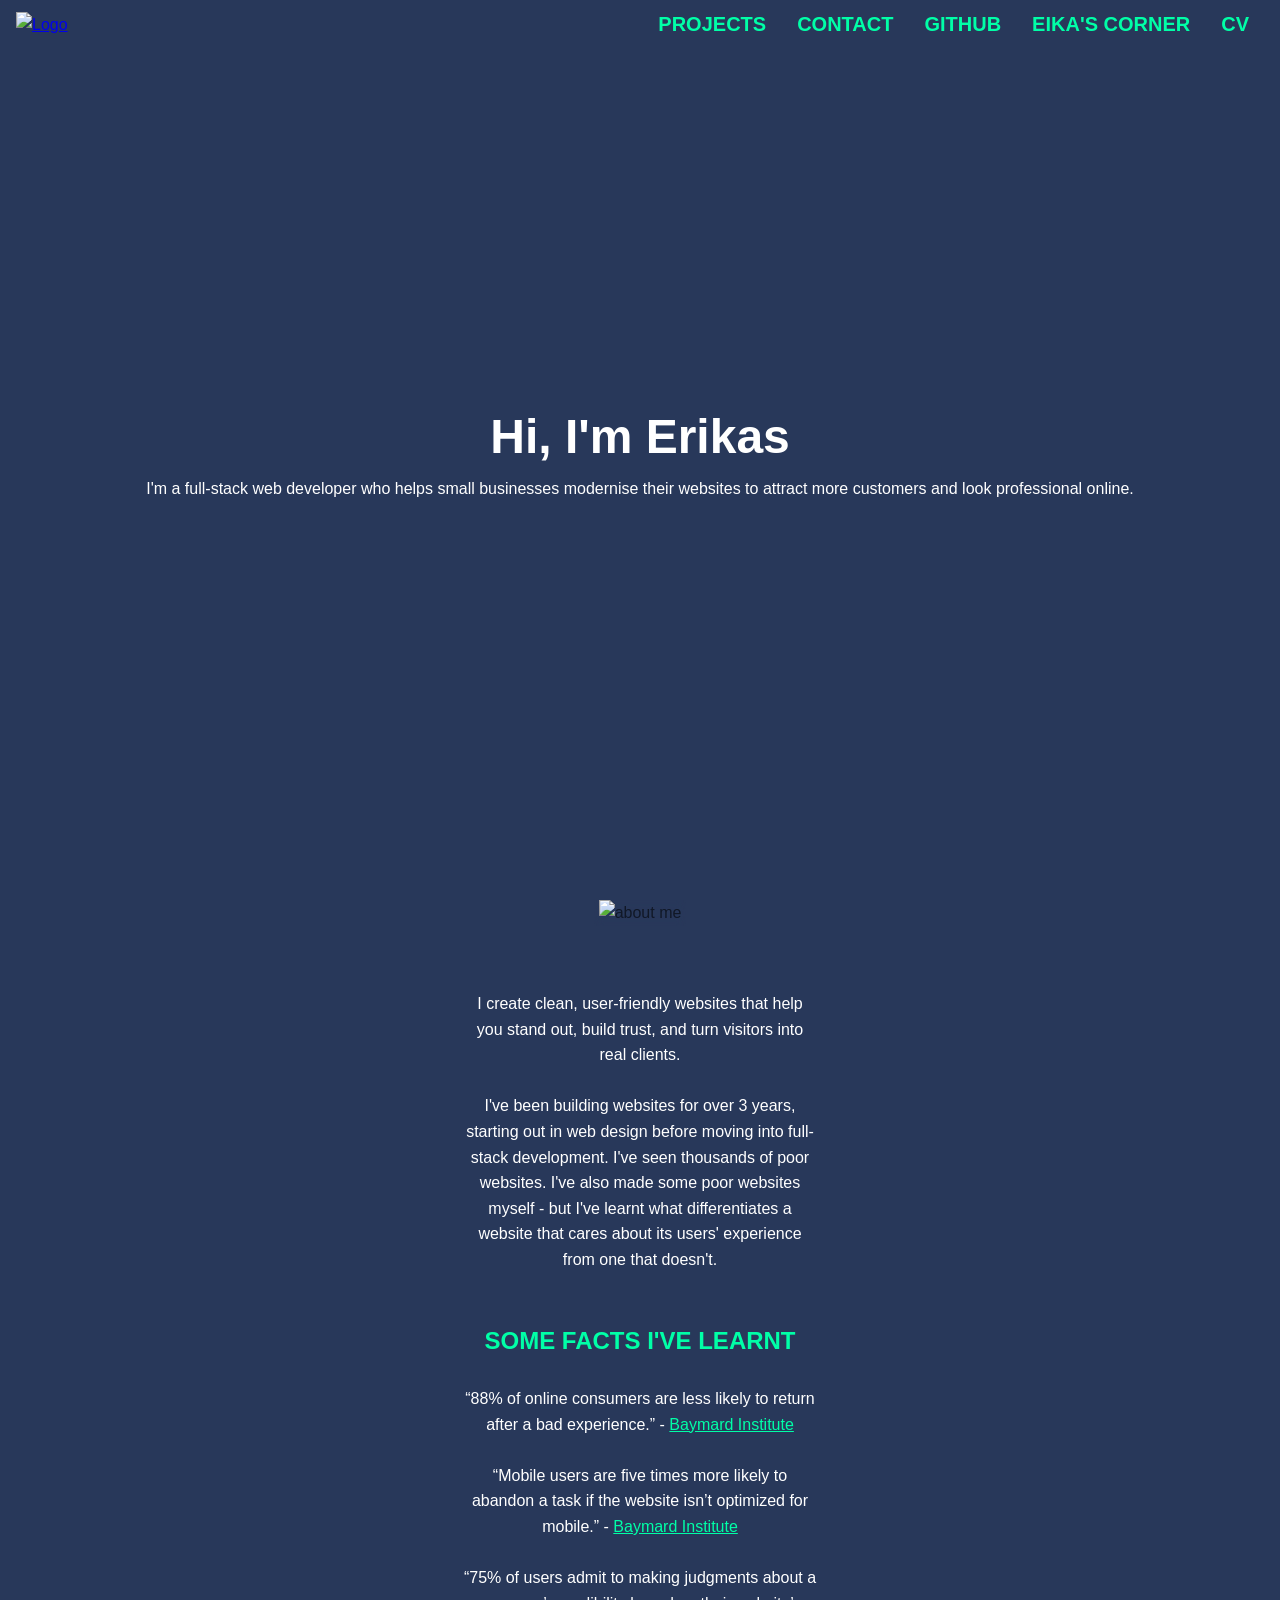
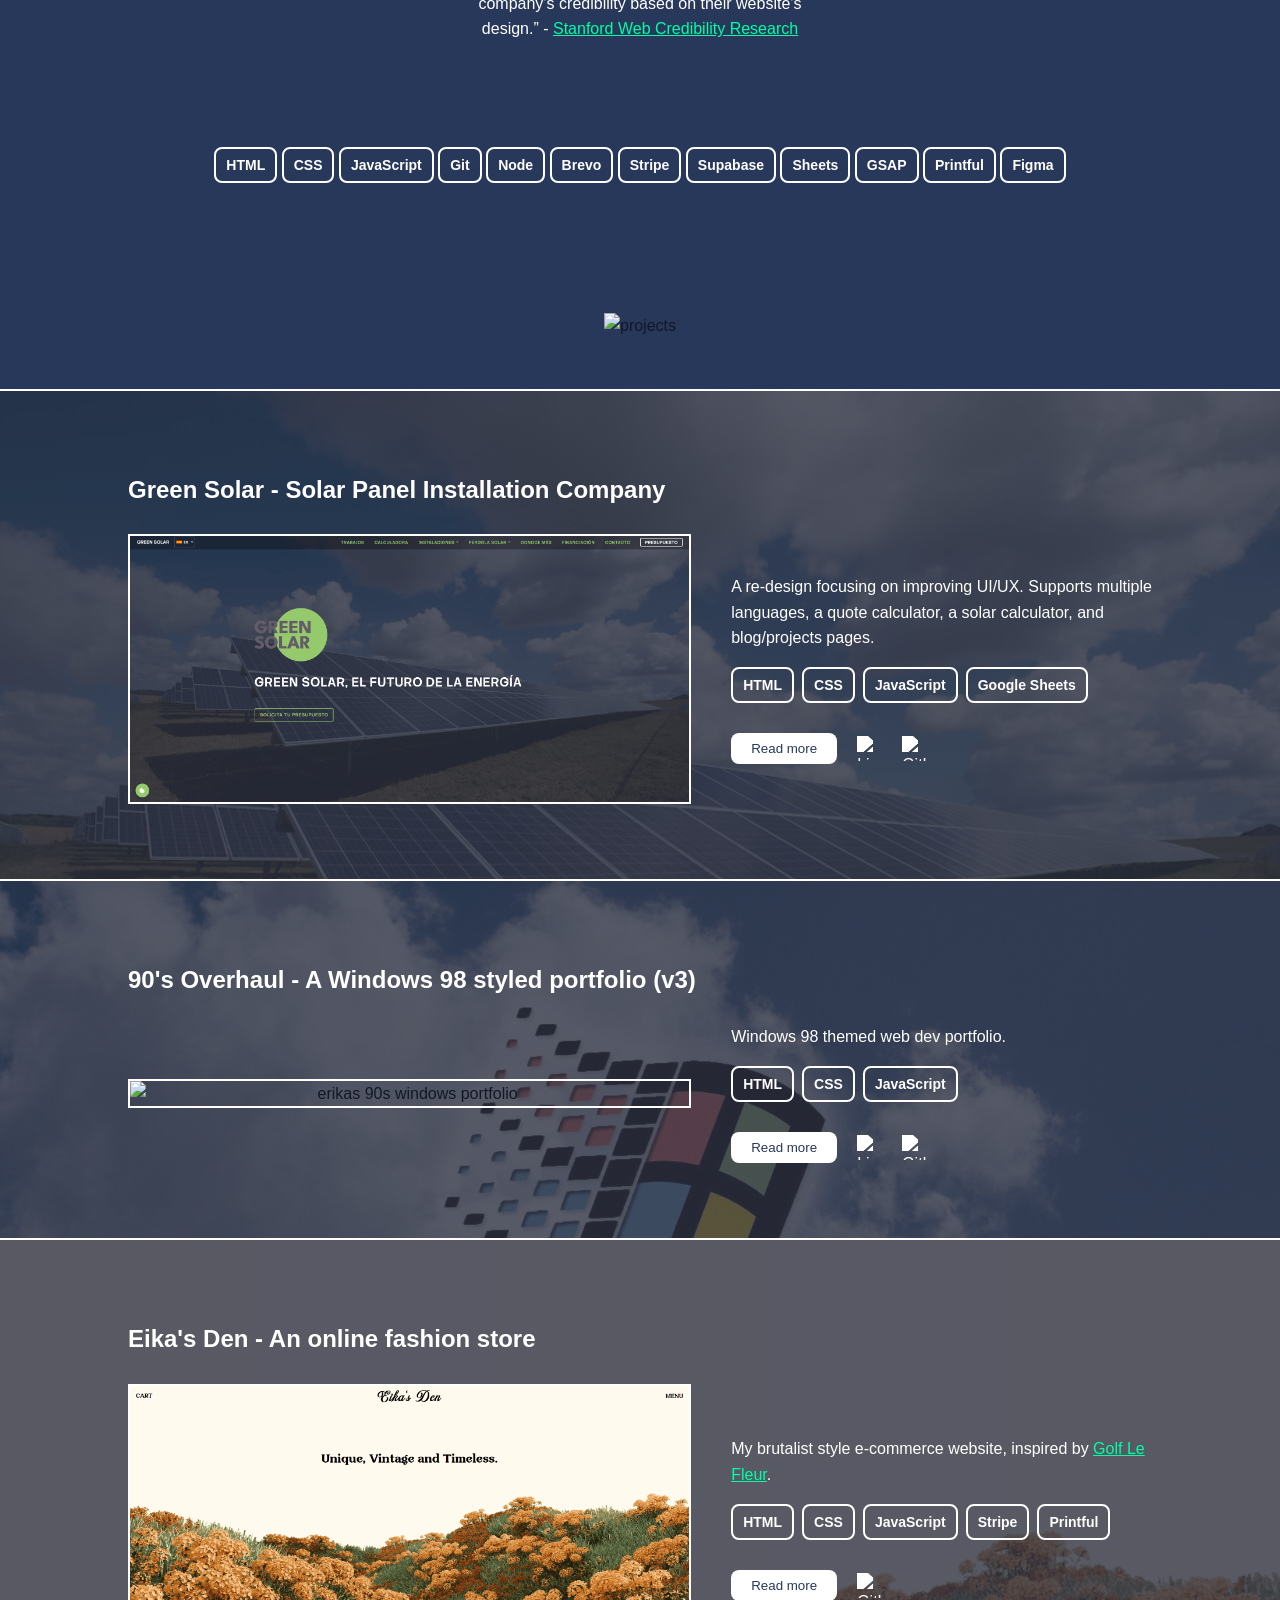
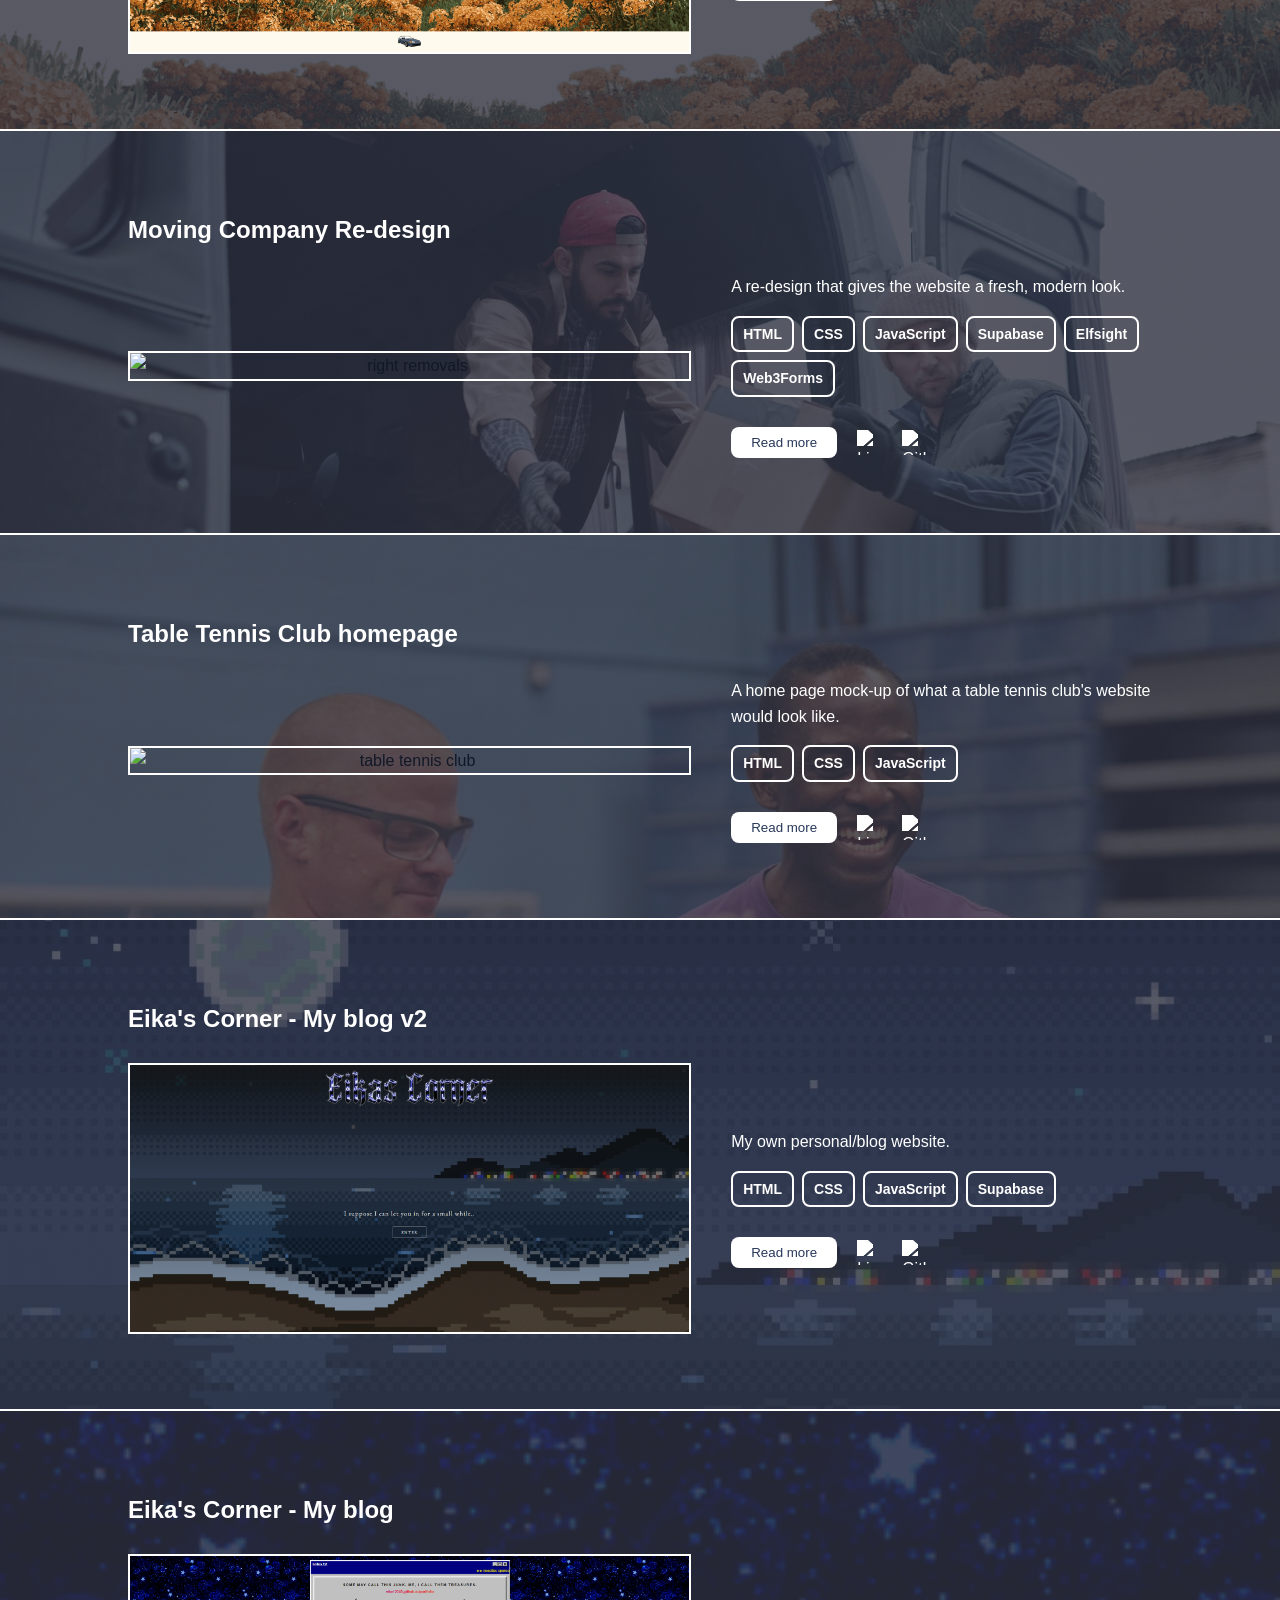
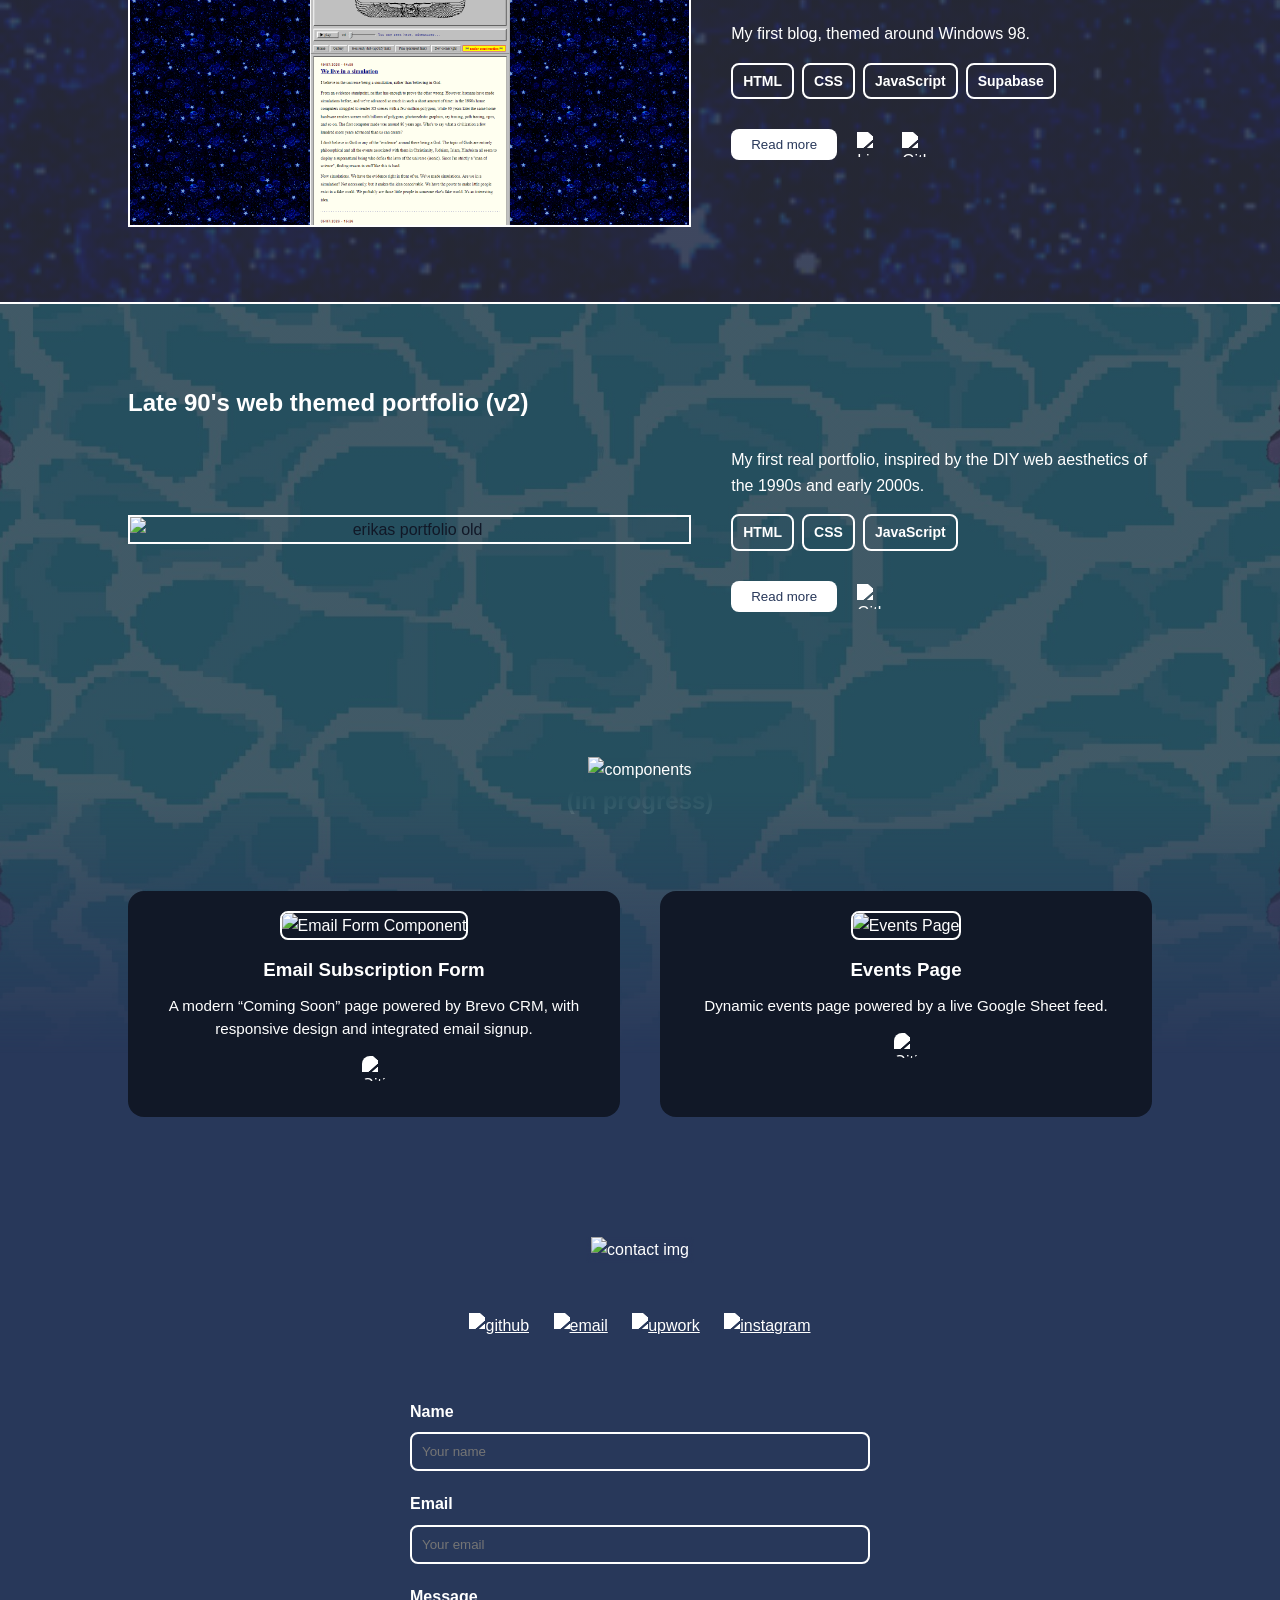
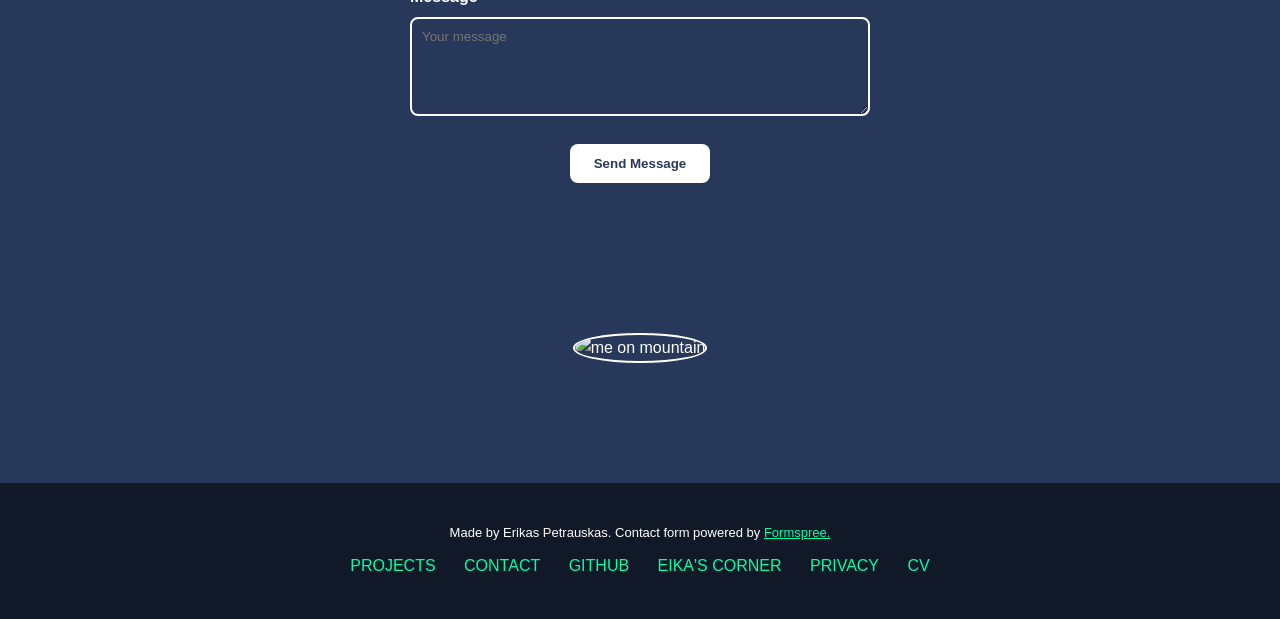
==== commit 059f40d6: "fixes" ====
--- a/index.html
+++ b/index.html
@@ -17,7 +17,7 @@
 
   <meta name="viewport" content="width=device-width, initial-scale=1.0">
   <title>Erikas Petrauskas</title>
-  <meta name="description" content="I modernise small businesses to attract more customers and look professional online.">
+  <meta name="description" content="I help small businesses modernise their websites to attract more customers and look professional online.">
 
   <link rel="apple-touch-icon" sizes="180x180" href="images/apple-touch-icon.png">
   <link rel="icon" type="image/png" sizes="32x32" href="images/favicon-32x32.png">
@@ -92,7 +92,7 @@
         <section class="hero grain">
           <div class="hero-text">
             <h1>Hi, I'm Erikas</h1>
-            <p>I'm a full-stack web developer who modernises small businesses to attract more customers and look professional online.</p>
+            <p>I'm a full-stack web developer who helps small businesses modernise their websites to attract more customers and look professional online.</p>
 
           </div>
         </section>
@@ -168,7 +168,7 @@
             </div>
 
             <div class="project-showcase-text">
-              <p>A redesign focusing on improving UI/UX. Supports multiple languages, a quote calculator, a solar calculator, and blog/projects pages.</p>
+              <p>A re-design focusing on improving UI/UX. Supports multiple languages, a quote calculator, a solar calculator, and blog/projects pages.</p>
 
               <div class="project-tags">
                 <span class="tag item">HTML</span>
@@ -201,7 +201,7 @@
 
               <div class="detail-block">
                 <h3>THE PROBLEM</h3>
-                <p>The original WordPress website had plenty of outdated features, inconsistent styling, and annoying AI chatbot popups (not needed on this type of website)</p>
+                <p>The original WordPress website had plenty of outdated features, inconsistent styling, and annoying AI chatbot popups (not needed on this type of website).</p>
               </div>
 
               <div class="detail-block">
@@ -261,345 +261,345 @@
             </div>
           </div>
         </div>
-<!--------------------- Eika's Den --------------------->
-<div class="projects-content project-eikasden">
-  <h2>Eika's Den - An online fashion store</h2>
-
-  <div class="project-showcase">
-    <div class="projects-content-images">
-      <img src="./images/eikasden1.png" alt="eikas den">
-    </div>
-
-    <div class="project-showcase-text">
-      <p>My brutalist style e-commerce website, inspired by <a href="https://golflefleur.com/" target="_blank">Golf Le Fleur</a>.</p>
-
-      <div class="project-tags">
-        <span class="tag item">HTML</span>
-        <span class="tag item">CSS</span>
-        <span class="tag item">JavaScript</span>
-        <span class="tag item">Stripe</span>
-        <span class="tag item">Printful</span>
-      </div>
-
-      <div class="project-links">
-        <button class="project-toggle" aria-expanded="false" aria-controls="details-eikasden">
-          <span class="label">Read more</span>
-        </button>
-
-        <a href="https://github.com/eika12345/Eikas-Den" target="_blank" class="project-link" aria-label="View on GitHub">
-          <img src="./images/github.png" alt="GitHub link" class="icon github-image">
-        </a>
-      </div>
-    </div>
-  </div>
-
-  <div class="project-details" id="details-eikasden">
-    <div class="project-details-inner">
-
-      <div class="detail-block">
-        <h3>FEATURES</h3>
-        <p>Fully working cart system, catalog for different types of clothing, and a secure, integrated checkout system.</p>
-      </div>
-
-      <div class="detail-block">
-        <h3>HOW IT WORKS</h3>
-        <p>All products are sourced by Printful POD (Print on Demand), with a payment gateway powered by Stripe. After purchase, everything is crafted and delivered by Printful.</p>
-      </div>
-
-    </div>
-  </div>
-</div>
-
-<!--------------------- Right Removals --------------------->
-<div class="projects-content project-rightremovals">
-  <h2>Moving Company Re-design</h2>
-
-  <div class="project-showcase">
-    <div class="projects-content-images">
-      <img src="./images/rightremovals.png" alt="right removals">
-    </div>
-
-    <div class="project-showcase-text">
-      <p>A modern re-design, giving the website a more modern look.</p>
-
-      <div class="project-tags">
-        <span class="tag item">HTML</span>
-        <span class="tag item">CSS</span>
-        <span class="tag item">JavaScript</span>
-        <span class="tag item">Supabase</span>
-        <span class="tag item">Elfsight</span>
-        <span class="tag item">Web3Forms</span>
-      </div>
-
-      <div class="project-links">
-        <button class="project-toggle" aria-expanded="false" aria-controls="details-rightremovals">
-          <span class="label">Read more</span>
-        </button>
-
-        <a href="https://eika12345.github.io/Right-Removals-Redesign/" target="_blank" class="project-link" aria-label="View website">
-          <img src="./images/link.png" alt="Live site link" class="icon link-image">
-        </a>
-
-        <a href="https://github.com/eika12345/Right-Removals-Redesign" target="_blank" class="project-link" aria-label="View on GitHub">
-          <img src="./images/github.png" alt="GitHub link" class="icon github-image">
-        </a>
-      </div>
-    </div>
-  </div>
-
-  <div class="project-details" id="details-rightremovals">
-    <div class="project-details-inner">
-
-      <div class="detail-block">
-        <h3>THE PROBLEM</h3>
-        <p>Just about everything was outdated, there were many redundant duplicate pages that served little purpose. The quote page was simply a contact form, and had no calculation etc.</p>
-      </div>
-
-      <div class="detail-block">
-        <h3>WHAT I DID</h3>
-        <p>Re-wrote everything from scratch, aiming to make the website more interactive and usable. Upscaled their logo, created an admin page powered by Supabase, allowing the host to quickly see any quote forms.</p><br>
-        <p>Also added a dynamic Google reviews widget, replacing the original hard coded static one.</p>
-      </div>
-
-    </div>
-  </div>
-</div>
-
-<!--------------------- Table Tennis Club --------------------->
-<div class="projects-content project-tabletennis">
-  <h2>Table Tennis Club homepage</h2>
-
-  <div class="project-showcase">
-    <div class="projects-content-images">
-      <img src="./images/tabletennisclub.png" alt="table tennis club">
-    </div>
-
-    <div class="project-showcase-text">
-      <p>A home page mock-up what a table tennis club's website would look like.</p>
-
-      <div class="project-tags">
-        <span class="tag item">HTML</span>
-        <span class="tag item">CSS</span>
-        <span class="tag item">JavaScript</span>
-      </div>
-
-      <div class="project-links">
-        <button class="project-toggle" aria-expanded="false" aria-controls="details-tabletennis">
-          <span class="label">Read more</span>
-        </button>
-
-        <a href="https://eika12345.github.io/Table-Tennis-Club/" target="_blank" class="project-link" aria-label="View website">
-          <img src="./images/link.png" alt="Live site link" class="icon link-image">
-        </a>
-
-        <a href="https://github.com/eika12345/Table-Tennis-Club" target="_blank" class="project-link" aria-label="View on GitHub">
-          <img src="./images/github.png" alt="GitHub link" class="icon github-image">
-        </a>
-      </div>
-    </div>
-  </div>
-
-  <div class="project-details" id="details-tabletennis">
-    <div class="project-details-inner">
-
-      <div class="detail-block">
-        <h3>FEATURES</h3>
-        <p>A simple home page featuring a CTA (Call To Action) button, a small gallery and description, and a Google Maps location widget.</p>
-      </div>
-
-    </div>
-  </div>
-</div>
-
-<!--------------------- Eika's Corner v2 --------------------->
-<div class="projects-content project-corner-v2">
-  <h2>Eika's Corner - My blog v2</h2>
-
-  <div class="project-showcase">
-    <div class="projects-content-images">
-      <img src="./images/eikascornerv2.png" alt="eikas corner">
-    </div>
-
-    <div class="project-showcase-text">
-      <p>My own personal/blog website.</p>
-
-      <div class="project-tags">
-        <span class="tag item">HTML</span>
-        <span class="tag item">CSS</span>
-        <span class="tag item">JavaScript</span>
-        <span class="tag item">Supabase</span>
-      </div>
-
-      <div class="project-links">
-        <button class="project-toggle" aria-expanded="false" aria-controls="details-corner-v2">
-          <span class="label">Read more</span>
-        </button>
-
-        <a href="https://eikascorner.neocities.org/" target="_blank" class="project-link" aria-label="View website">
-          <img src="./images/link.png" alt="Live site link" class="icon link-image">
-        </a>
-
-        <a href="https://github.com/eika12345/eikas-corner" target="_blank" class="project-link" aria-label="View on GitHub">
-          <img src="./images/github.png" alt="GitHub link" class="icon github-image">
-        </a>
-      </div>
-    </div>
-  </div>
-
-  <div class="project-details" id="details-corner-v2">
-    <div class="project-details-inner">
-
-      <div class="detail-block">
-        <h3>FEATURES</h3>
-        <p>I originally intended this to be a blog, but I kept adding features like a landing page, gallery page, guestbook (powered by Supabase), and more. Check it out!</p>
-      </div>
-
-      
-
-    </div>
-  </div>
-</div>
-
-<!--------------------- Eika's Corner (old) --------------------->
-<div class="projects-content project-corner-old">
-  <h2>Eika's Corner - My blog</h2>
-
-  <div class="project-showcase">
-    <div class="projects-content-images">
-      <img src="./images/eikascorner.png" alt="eikas corner">
-    </div>
-
-    <div class="project-showcase-text">
-      <p>My first blog, themed around Windows 98.</p>
-
-      <div class="project-tags">
-        <span class="tag item">HTML</span>
-        <span class="tag item">CSS</span>
-        <span class="tag item">JavaScript</span>
-        <span class="tag item">Supabase</span>
-      </div>
-
-      <div class="project-links">
-        <button class="project-toggle" aria-expanded="false" aria-controls="details-corner-old">
-          <span class="label">Read more</span>
-        </button>
-
-        <a href="https://eika12345.github.io/eikascorner-old/" target="_blank" class="project-link" aria-label="View website">
-          <img src="./images/link.png" alt="Live site link" class="icon link-image">
-        </a>
-
-        <a href="https://github.com/eika12345/eikascorner-old" target="_blank" class="project-link" aria-label="View on GitHub">
-          <img src="./images/github.png" alt="GitHub link" class="icon github-image">
-        </a>
-      </div>
-    </div>
-  </div>
-
-  <div class="project-details" id="details-corner-old">
-    <div class="project-details-inner">
-
-      <div class="detail-block">
-        <h3>The idea</h3>
-        <p>Very similar to Eika's Corner - My blog v2, just in the style of Windows 98.</p>
-      </div>
-
-    </div>
-  </div>
-</div>
-
-<!--------------------- Portfolio v2 --------------------->
-<div class="projects-content project-portfolio-v2" style="margin-bottom: 70px;">
-  <h2>Late 90's web themed portfolio (v2)</h2>
-
-  <div class="project-showcase">
-    <div class="projects-content-images">
-      <img src="./images/erikasportfolio1.png" alt="erikas portfolio old">
-    </div>
-
-    <div class="project-showcase-text">
-      <p>My first real portfolio, inspired by the DIY web aesthetics of the 1990s and early 2000s.</p>
-
-      <div class="project-tags">
-        <span class="tag item">HTML</span>
-        <span class="tag item">CSS</span>
-        <span class="tag item">JavaScript</span>
-      </div>
-
-      <div class="project-links">
-        <button class="project-toggle" aria-expanded="false" aria-controls="details-portfolio-v2">
-          <span class="label">Read more</span>
-        </button>
-
-        <a href="https://github.com/eika12345/Late-90s-Web-Portfolio" target="_blank" class="project-link" aria-label="View on GitHub">
-          <img src="./images/github.png" alt="GitHub link" class="icon github-image">
-        </a>
-      </div>
-    </div>
-  </div>
-
-  <div class="project-details" id="details-portfolio-v2">
-    <div class="project-details-inner">
-
-      <div class="detail-block">
-        <h3>THE IDEA</h3>
-        <p>During this time in my webdev career, I really enjoyed making old school web/windows themed websites. This one, is one long scrollable page showing my interests, a small gallery and a portfolio section.</p>
-      </div>
-
-    </div>
-  </div>
-</div>
-
-<!--------------------- Portfolio v1 -------------------
-<div class="projects-content project-portfolio-v1">
-  <h2>Modern Portfolio website (v1)</h2>
-
-  <div class="project-showcase">
-    <div class="projects-content-images">
-      <img src="./images/website1.png" alt="erikas portfolio oldest">
-    </div>
-
-    <div class="project-showcase-text">
-      <p>Another portfolio, heavily focused on animation and sleek aesthetics. I moved on from it because I found it too bland and lacking expression.</p>
-
-      <div class="project-tags">
-        <span class="tag item">HTML</span>
-        <span class="tag item">CSS</span>
-        <span class="tag item">JavaScript</span>
-      </div>
-
-      <div class="project-links">
-        <button class="project-toggle" aria-expanded="false" aria-controls="details-portfolio-v1">
-          <span class="label">Read more</span>
-        </button>
-
-        <a href="https://github.com/eika12345/Portfolio-v1-OLD" target="_blank" class="project-link" aria-label="View on GitHub">
-          <img src="./images/github.png" alt="GitHub link" class="icon github-image">
-        </a>
-      </div>
-    </div>
-  </div>
-
-  <div class="project-details" id="details-portfolio-v1">
-    <div class="project-details-inner">
-
-      <div class="detail-block">
-        <h3>The idea</h3>
-        <p>[What you wanted this first portfolio to achieve.]</p>
-      </div>
-
-      <div class="detail-block">
-        <h3>What I did</h3>
-        <p>[Which animations and design choices you focused on.]</p>
-      </div>
-
-      <div class="detail-block">
-        <h3>What I learned</h3>
-        <p>[Why you felt it lacked expression, and how that shaped your later work.]</p>
-      </div>
-
-    </div>
-  </div>
-</div>-->
+        <!--------------------- Eika's Den --------------------->
+        <div class="projects-content project-eikasden">
+          <h2>Eika's Den - An online fashion store</h2>
+
+          <div class="project-showcase">
+            <div class="projects-content-images">
+              <img src="./images/eikasden1.png" alt="eikas den">
+            </div>
+
+            <div class="project-showcase-text">
+              <p>My brutalist style e-commerce website, inspired by <a href="https://golflefleur.com/" target="_blank">Golf Le Fleur</a>.</p>
+
+              <div class="project-tags">
+                <span class="tag item">HTML</span>
+                <span class="tag item">CSS</span>
+                <span class="tag item">JavaScript</span>
+                <span class="tag item">Stripe</span>
+                <span class="tag item">Printful</span>
+              </div>
+
+              <div class="project-links">
+                <button class="project-toggle" aria-expanded="false" aria-controls="details-eikasden">
+                  <span class="label">Read more</span>
+                </button>
+
+                <a href="https://github.com/eika12345/Eikas-Den" target="_blank" class="project-link" aria-label="View on GitHub">
+                  <img src="./images/github.png" alt="GitHub link" class="icon github-image">
+                </a>
+              </div>
+            </div>
+          </div>
+
+          <div class="project-details" id="details-eikasden">
+            <div class="project-details-inner">
+
+              <div class="detail-block">
+                <h3>FEATURES</h3>
+                <p>Fully working cart system, catalogue for different types of clothing, and a secure, integrated checkout system.</p>
+              </div>
+
+              <div class="detail-block">
+                <h3>HOW IT WORKS</h3>
+                <p>All products are fulfilled by Printful’s print-on-demand (POD) service, with a payment gateway powered by Stripe. After purchase, everything is crafted and delivered by Printful.</p>
+              </div>
+
+            </div>
+          </div>
+        </div>
+
+        <!--------------------- Right Removals --------------------->
+        <div class="projects-content project-rightremovals">
+          <h2>Moving Company Re-design</h2>
+
+          <div class="project-showcase">
+            <div class="projects-content-images">
+              <img src="./images/rightremovals.png" alt="right removals">
+            </div>
+
+            <div class="project-showcase-text">
+              <p>A re-design that gives the website a fresh, modern look.</p>
+
+              <div class="project-tags">
+                <span class="tag item">HTML</span>
+                <span class="tag item">CSS</span>
+                <span class="tag item">JavaScript</span>
+                <span class="tag item">Supabase</span>
+                <span class="tag item">Elfsight</span>
+                <span class="tag item">Web3Forms</span>
+              </div>
+
+              <div class="project-links">
+                <button class="project-toggle" aria-expanded="false" aria-controls="details-rightremovals">
+                  <span class="label">Read more</span>
+                </button>
+
+                <a href="https://eika12345.github.io/Right-Removals-Redesign/" target="_blank" class="project-link" aria-label="View website">
+                  <img src="./images/link.png" alt="Live site link" class="icon link-image">
+                </a>
+
+                <a href="https://github.com/eika12345/Right-Removals-Redesign" target="_blank" class="project-link" aria-label="View on GitHub">
+                  <img src="./images/github.png" alt="GitHub link" class="icon github-image">
+                </a>
+              </div>
+            </div>
+          </div>
+
+          <div class="project-details" id="details-rightremovals">
+            <div class="project-details-inner">
+
+              <div class="detail-block">
+                <h3>THE PROBLEM</h3>
+                <p>Just about everything was outdated, and there were many duplicate pages that served little purpose. The quote page was simply a contact form with no price calculation.</p>
+              </div>
+
+              <div class="detail-block">
+                <h3>WHAT I DID</h3>
+                <p>Rewrote everything from scratch, aiming to make the website more interactive and usable. I upscaled their logo and created an admin page powered by Supabase, allowing the owner to quickly see new quote requests.</p><br>
+                <p>Also added a dynamic Google reviews widget, replacing the original hard coded static one.</p>
+              </div>
+
+            </div>
+          </div>
+        </div>
+
+        <!--------------------- Table Tennis Club --------------------->
+        <div class="projects-content project-tabletennis">
+          <h2>Table Tennis Club homepage</h2>
+
+          <div class="project-showcase">
+            <div class="projects-content-images">
+              <img src="./images/tabletennisclub.png" alt="table tennis club">
+            </div>
+
+            <div class="project-showcase-text">
+              <p>A home page mock-up of what a table tennis club's website would look like.</p>
+
+              <div class="project-tags">
+                <span class="tag item">HTML</span>
+                <span class="tag item">CSS</span>
+                <span class="tag item">JavaScript</span>
+              </div>
+
+              <div class="project-links">
+                <button class="project-toggle" aria-expanded="false" aria-controls="details-tabletennis">
+                  <span class="label">Read more</span>
+                </button>
+
+                <a href="https://eika12345.github.io/Table-Tennis-Club/" target="_blank" class="project-link" aria-label="View website">
+                  <img src="./images/link.png" alt="Live site link" class="icon link-image">
+                </a>
+
+                <a href="https://github.com/eika12345/Table-Tennis-Club" target="_blank" class="project-link" aria-label="View on GitHub">
+                  <img src="./images/github.png" alt="GitHub link" class="icon github-image">
+                </a>
+              </div>
+            </div>
+          </div>
+
+          <div class="project-details" id="details-tabletennis">
+            <div class="project-details-inner">
+
+              <div class="detail-block">
+                <h3>FEATURES</h3>
+                <p>A simple home page featuring a CTA (Call To Action) button, a small gallery and description, and a Google Maps location widget.</p>
+              </div>
+
+            </div>
+          </div>
+        </div>
+
+        <!--------------------- Eika's Corner v2 --------------------->
+        <div class="projects-content project-corner-v2">
+          <h2>Eika's Corner - My blog v2</h2>
+
+          <div class="project-showcase">
+            <div class="projects-content-images">
+              <img src="./images/eikascornerv2.png" alt="eikas corner">
+            </div>
+
+            <div class="project-showcase-text">
+              <p>My own personal/blog website.</p>
+
+              <div class="project-tags">
+                <span class="tag item">HTML</span>
+                <span class="tag item">CSS</span>
+                <span class="tag item">JavaScript</span>
+                <span class="tag item">Supabase</span>
+              </div>
+
+              <div class="project-links">
+                <button class="project-toggle" aria-expanded="false" aria-controls="details-corner-v2">
+                  <span class="label">Read more</span>
+                </button>
+
+                <a href="https://eikascorner.neocities.org/" target="_blank" class="project-link" aria-label="View website">
+                  <img src="./images/link.png" alt="Live site link" class="icon link-image">
+                </a>
+
+                <a href="https://github.com/eika12345/eikas-corner" target="_blank" class="project-link" aria-label="View on GitHub">
+                  <img src="./images/github.png" alt="GitHub link" class="icon github-image">
+                </a>
+              </div>
+            </div>
+          </div>
+
+          <div class="project-details" id="details-corner-v2">
+            <div class="project-details-inner">
+
+              <div class="detail-block">
+                <h3>FEATURES</h3>
+                <p>I originally intended this to be a blog, but I kept adding features like a landing page, gallery page, guestbook (powered by Supabase), and more. Check it out!</p>
+              </div>
+
+              
+
+            </div>
+          </div>
+        </div>
+
+        <!--------------------- Eika's Corner (old) --------------------->
+        <div class="projects-content project-corner-old">
+          <h2>Eika's Corner - My blog</h2>
+
+          <div class="project-showcase">
+            <div class="projects-content-images">
+              <img src="./images/eikascorner.png" alt="eikas corner">
+            </div>
+
+            <div class="project-showcase-text">
+              <p>My first blog, themed around Windows 98.</p>
+
+              <div class="project-tags">
+                <span class="tag item">HTML</span>
+                <span class="tag item">CSS</span>
+                <span class="tag item">JavaScript</span>
+                <span class="tag item">Supabase</span>
+              </div>
+
+              <div class="project-links">
+                <button class="project-toggle" aria-expanded="false" aria-controls="details-corner-old">
+                  <span class="label">Read more</span>
+                </button>
+
+                <a href="https://eika12345.github.io/eikascorner-old/" target="_blank" class="project-link" aria-label="View website">
+                  <img src="./images/link.png" alt="Live site link" class="icon link-image">
+                </a>
+
+                <a href="https://github.com/eika12345/eikascorner-old" target="_blank" class="project-link" aria-label="View on GitHub">
+                  <img src="./images/github.png" alt="GitHub link" class="icon github-image">
+                </a>
+              </div>
+            </div>
+          </div>
+
+          <div class="project-details" id="details-corner-old">
+            <div class="project-details-inner">
+
+              <div class="detail-block">
+                <h3>The idea</h3>
+                <p>Very similar to Eika's Corner - My blog v2, just in the style of Windows 98.</p>
+              </div>
+
+            </div>
+          </div>
+        </div>
+
+        <!--------------------- Portfolio v2 --------------------->
+        <div class="projects-content project-portfolio-v2" style="margin-bottom: 70px;">
+          <h2>Late 90's web themed portfolio (v2)</h2>
+
+          <div class="project-showcase">
+            <div class="projects-content-images">
+              <img src="./images/erikasportfolio1.png" alt="erikas portfolio old">
+            </div>
+
+            <div class="project-showcase-text">
+              <p>My first real portfolio, inspired by the DIY web aesthetics of the 1990s and early 2000s.</p>
+
+              <div class="project-tags">
+                <span class="tag item">HTML</span>
+                <span class="tag item">CSS</span>
+                <span class="tag item">JavaScript</span>
+              </div>
+
+              <div class="project-links">
+                <button class="project-toggle" aria-expanded="false" aria-controls="details-portfolio-v2">
+                  <span class="label">Read more</span>
+                </button>
+
+                <a href="https://github.com/eika12345/Late-90s-Web-Portfolio" target="_blank" class="project-link" aria-label="View on GitHub">
+                  <img src="./images/github.png" alt="GitHub link" class="icon github-image">
+                </a>
+              </div>
+            </div>
+          </div>
+
+          <div class="project-details" id="details-portfolio-v2">
+            <div class="project-details-inner">
+
+              <div class="detail-block">
+                <h3>THE IDEA</h3>
+                <p>During this time in my webdev career, I really enjoyed making old school web/windows themed websites. This one is one long scrollable page that shows my interests, a small gallery and a portfolio section.</p>
+              </div>
+
+            </div>
+          </div>
+        </div>
+
+        <!--------------------- Portfolio v1 -------------------
+        <div class="projects-content project-portfolio-v1">
+          <h2>Modern Portfolio website (v1)</h2>
+
+          <div class="project-showcase">
+            <div class="projects-content-images">
+              <img src="./images/website1.png" alt="erikas portfolio oldest">
+            </div>
+
+            <div class="project-showcase-text">
+              <p>Another portfolio, heavily focused on animation and sleek aesthetics. I moved on from it because I found it too bland and lacking expression.</p>
+
+              <div class="project-tags">
+                <span class="tag item">HTML</span>
+                <span class="tag item">CSS</span>
+                <span class="tag item">JavaScript</span>
+              </div>
+
+              <div class="project-links">
+                <button class="project-toggle" aria-expanded="false" aria-controls="details-portfolio-v1">
+                  <span class="label">Read more</span>
+                </button>
+
+                <a href="https://github.com/eika12345/Portfolio-v1-OLD" target="_blank" class="project-link" aria-label="View on GitHub">
+                  <img src="./images/github.png" alt="GitHub link" class="icon github-image">
+                </a>
+              </div>
+            </div>
+          </div>
+
+          <div class="project-details" id="details-portfolio-v1">
+            <div class="project-details-inner">
+
+              <div class="detail-block">
+                <h3>The idea</h3>
+                <p>[What you wanted this first portfolio to achieve.]</p>
+              </div>
+
+              <div class="detail-block">
+                <h3>What I did</h3>
+                <p>[Which animations and design choices you focused on.]</p>
+              </div>
+
+              <div class="detail-block">
+                <h3>What I learned</h3>
+                <p>[Why you felt it lacked expression, and how that shaped your later work.]</p>
+              </div>
+
+            </div>
+          </div>
+        </div>-->
 
           
           <!--------------------- no name rp ----------------
@@ -744,7 +744,7 @@
       <!---------------------------------------- footer --------------------------------------->
       <footer id="footer" class="footer">
         <div class="footer-container">
-          <p>Made by Erikas Petrauskas. Contact form powered by <a href="https://formspree.io/" target="_blank" style="color: var(--color-primary);">Formspree</a></p>
+          <p>Made by Erikas Petrauskas. Contact form powered by <a href="https://formspree.io/" target="_blank" style="color: var(--color-primary);">Formspree.</a></p>
           <div class="footer-links">
             <a href="#projects">PROJECTS</a>
             <a href="#contact">CONTACT</a>
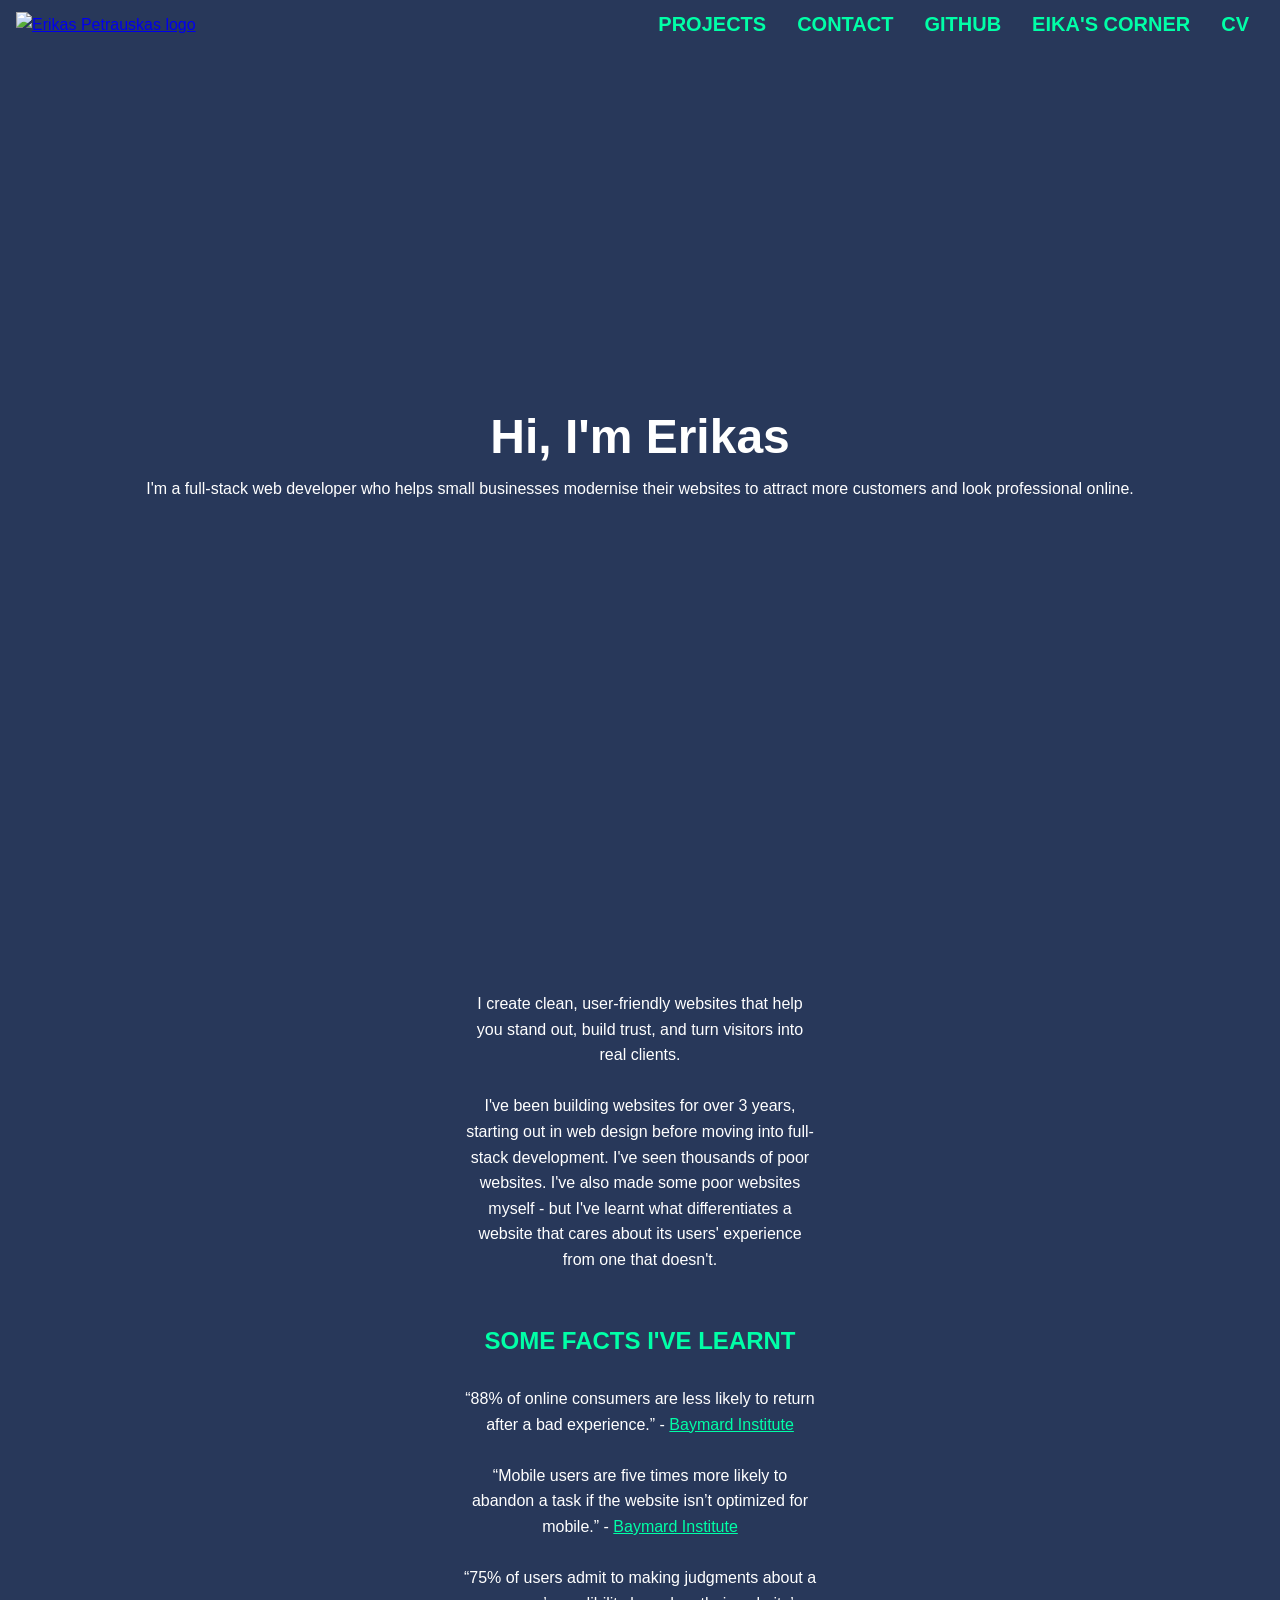
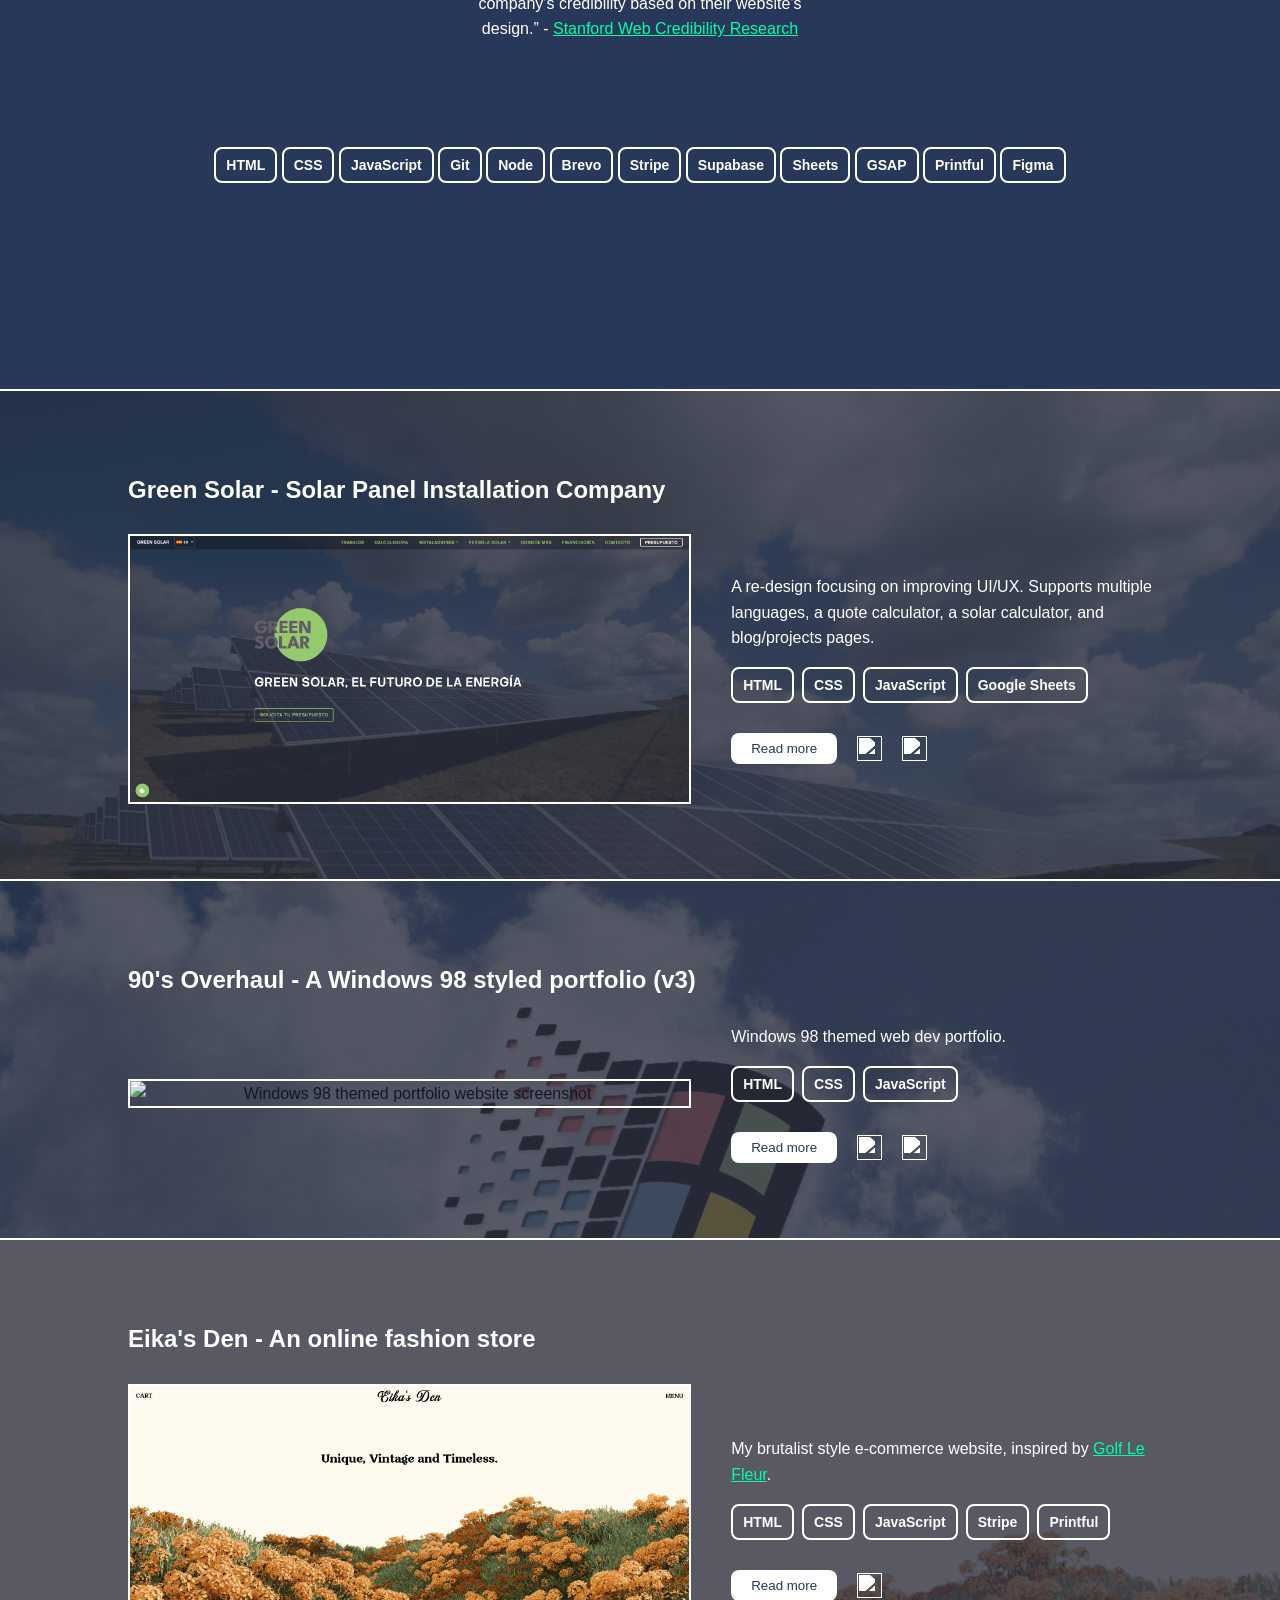
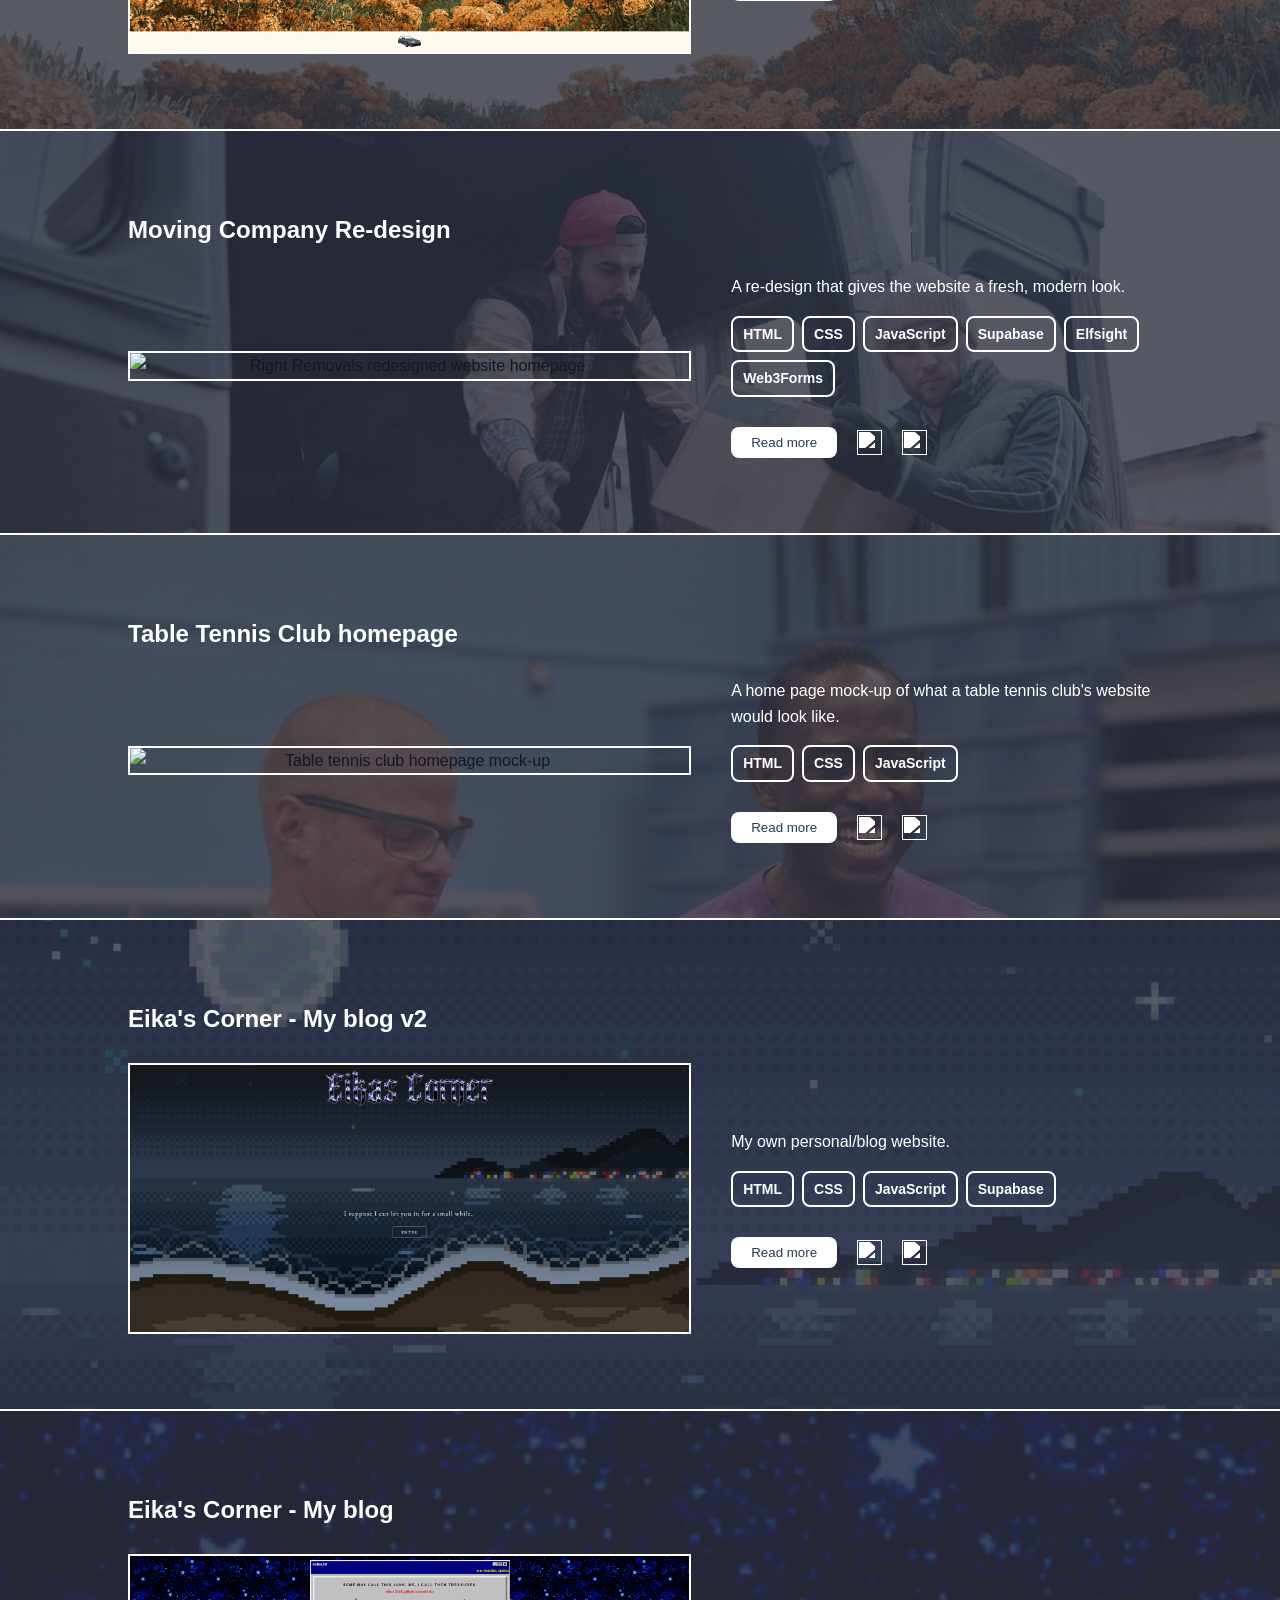
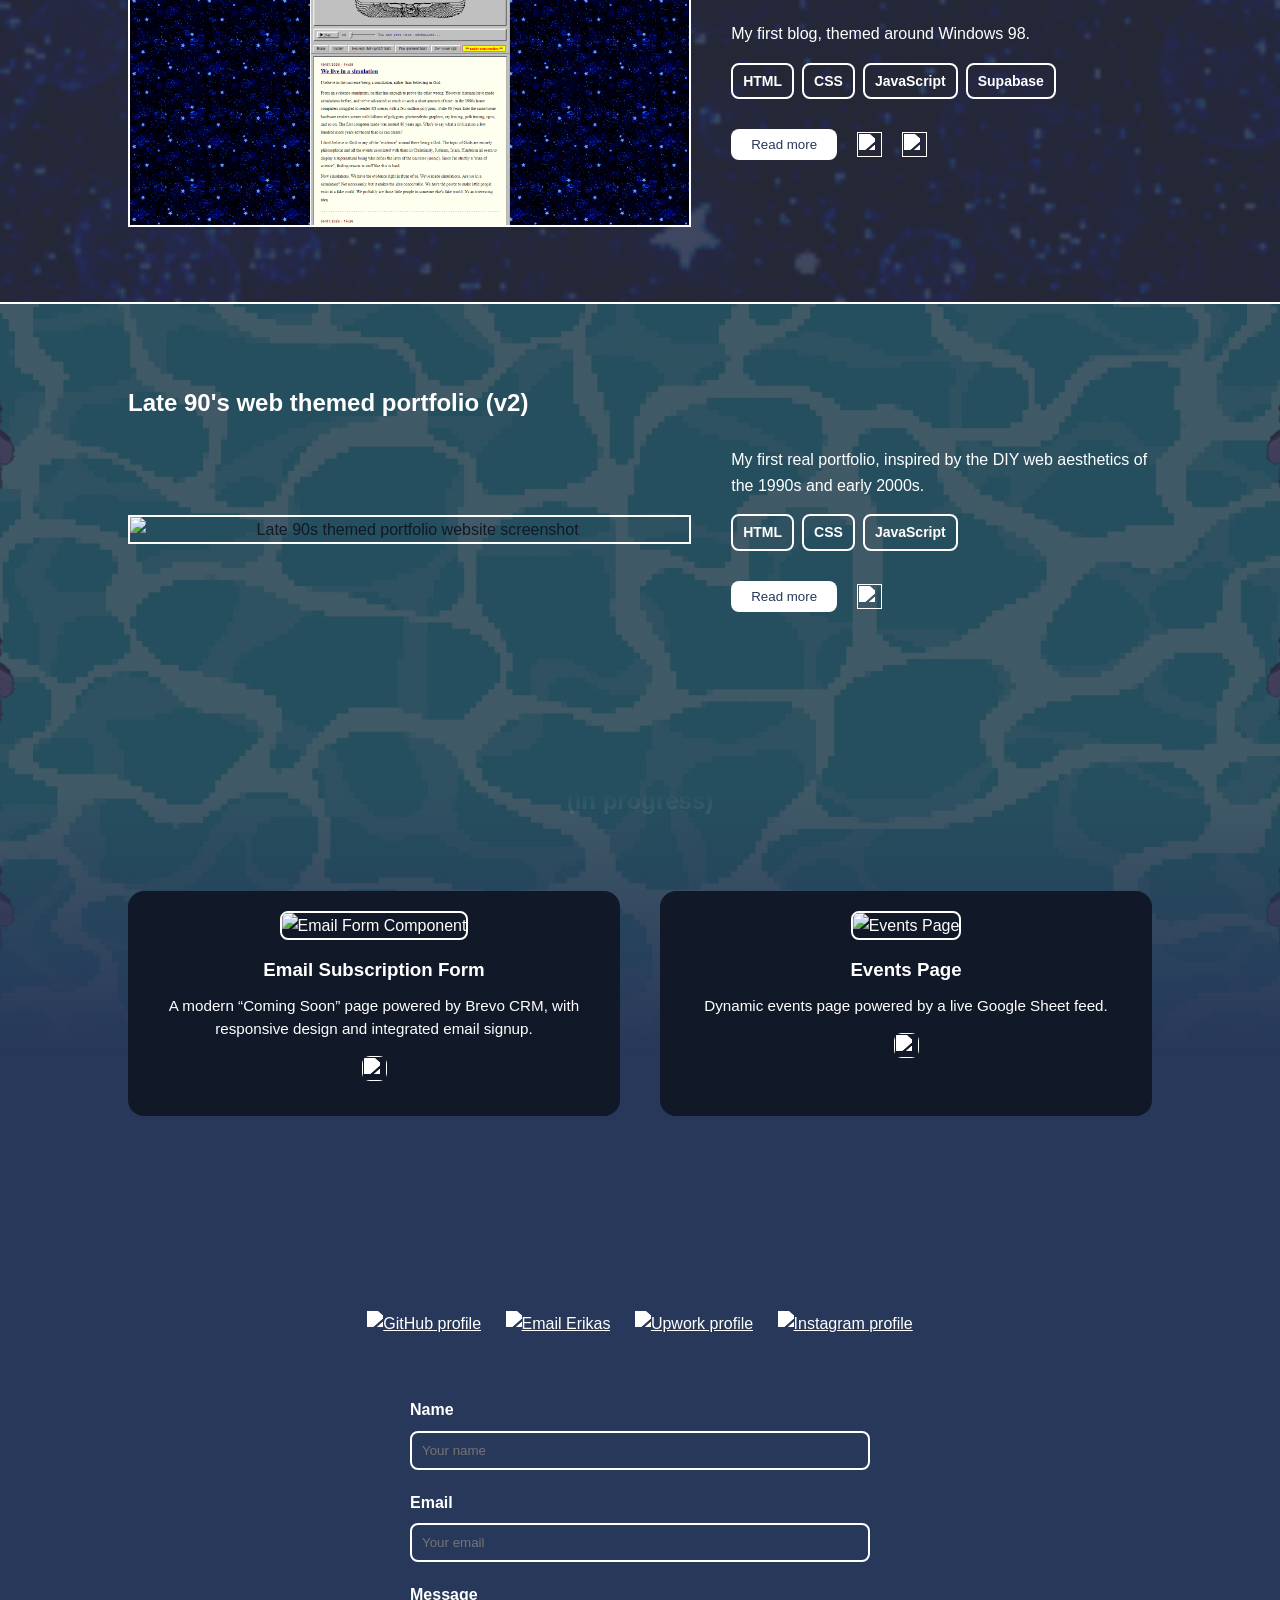
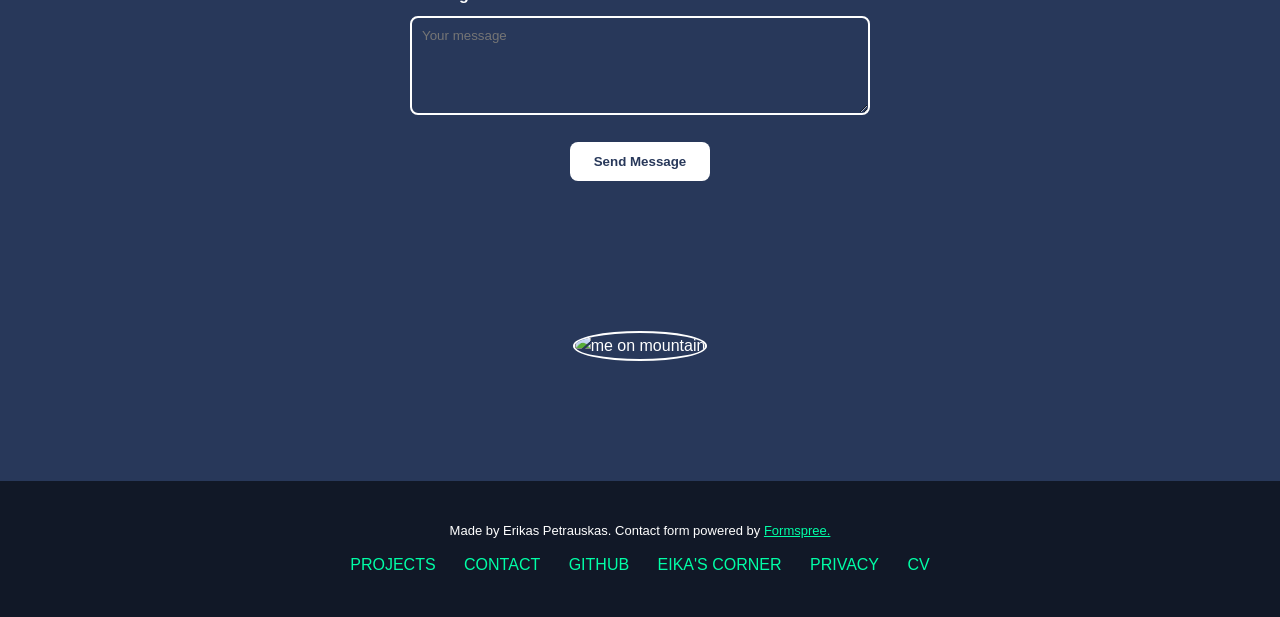
==== commit 1cee4a34: "sitemap, robots" ====
--- a/index.html
+++ b/index.html
@@ -1,10 +1,42 @@
 <!DOCTYPE html>
 <html lang="en">
-<meta charset="UTF-8">
 
 <head>
-    <!-- GoatCounter-->
-  <script data-goatcounter="https://erikaspetrauskas.goatcounter.com/count" async src="//gc.zgo.at/count.js"></script>
+  <meta charset="UTF-8">
+  <meta name="viewport" content="width=device-width, initial-scale=1.0">
+
+  <title>Erikas Petrauskas | Web Developer for Small Businesses</title>
+  <meta name="description" content="Full-stack web developer helping small businesses modernise their websites, attract more customers and look professional online.">
+  <link rel="canonical" href="https://erikaspetrauskas.com/">
+
+  <meta property="og:type" content="website">
+  <meta property="og:site_name" content="Erikas Petrauskas">
+  <meta property="og:title" content="Erikas Petrauskas | Web Developer for Small Businesses">
+  <meta property="og:description" content="I help small businesses modernise their websites to attract more customers and look professional online.">
+  <meta property="og:url" content="https://erikaspetrauskas.com/">
+  <meta property="og:image" content="https://erikaspetrauskas.com/images/og-image.png">
+  <meta name="twitter:card" content="summary_large_image">
+  <meta name="twitter:title" content="Erikas Petrauskas | Web Developer for Small Businesses">
+  <meta name="twitter:description" content="I help small businesses modernise their websites to attract more customers and look professional online.">
+  <meta name="twitter:image" content="https://erikaspetrauskas.com/images/og-image.png">
+
+  <script type="application/ld+json">
+  {
+    "@context": "https://schema.org",
+    "@type": "Person",
+    "name": "Erikas Petrauskas",
+    "url": "https://erikaspetrauskas.com/",
+    "jobTitle": "Full-stack web developer",
+    "description": "Full-stack web developer helping small businesses modernise their websites.",
+    "sameAs": [
+      "https://github.com/eika12345",
+      "https://www.upwork.com/freelancers/~01c82500ffd4c0a535"
+    ]
+  }
+  </script>
+
+  <!-- GoatCounter-->
+  <script data-goatcounter="https://erikaspetrauskas.goatcounter.com/count" async src="https://gc.zgo.at/count.js"></script>
 
   <!-- Google tag (gtag.js) -->
   <!--<script async src="https://www.googletagmanager.com/gtag/js?id=G-LF2RWTNF8B"></script>-->
@@ -15,14 +47,13 @@
     gtag('config', 'G-LF2RWTNF8B');
   </script>-->
 
-  <meta name="viewport" content="width=device-width, initial-scale=1.0">
-  <title>Erikas Petrauskas</title>
-  <meta name="description" content="I help small businesses modernise their websites to attract more customers and look professional online.">
-
-  <link rel="apple-touch-icon" sizes="180x180" href="images/apple-touch-icon.png">
-  <link rel="icon" type="image/png" sizes="32x32" href="images/favicon-32x32.png">
-  <link rel="icon" type="image/png" sizes="16x16" href="images/favicon-16x16.png">
+  <link rel="apple-touch-icon" sizes="180x180" href="/images/apple-touch-icon.png">
+  <link rel="icon" type="image/png" sizes="32x32" href="/images/favicon-32x32.png">
+  <link rel="icon" type="image/png" sizes="16x16" href="/images/favicon-16x16.png">
   <link rel="manifest" href="/images/site.webmanifest">
+
+  <link rel="preconnect" href="https://cdn.jsdelivr.net" crossorigin>
+  <link rel="preconnect" href="https://unpkg.com" crossorigin>
 
   <link rel="stylesheet" href="css/main.css">
   <link rel="stylesheet" href="css/variables.css">
@@ -34,22 +65,32 @@
   <link rel="stylesheet" href="css/footer.css">
   <link rel="stylesheet" href="css/fonts.css">
 
-  <!-- Scripts -->
+  <link rel="stylesheet" href="https://unpkg.com/aos@3.0.0-beta.6/dist/aos.css" />
+
+  <style>
+    .sr-only {
+      position: absolute !important;
+      width: 1px !important;
+      height: 1px !important;
+      padding: 0 !important;
+      margin: -1px !important;
+      overflow: hidden !important;
+      clip: rect(0, 0, 0, 0) !important;
+      white-space: nowrap !important;
+      border: 0 !important;
+    }
+  </style>
+
+  <script src="https://unpkg.com/aos@3.0.0-beta.6/dist/aos.js" defer></script>
+  <script src="https://cdn.jsdelivr.net/npm/gsap@3.13.0/dist/gsap.min.js" defer></script>
+  <script src="https://cdn.jsdelivr.net/npm/gsap@3.13.0/dist/ScrollTrigger.min.js" defer></script>
   <script src="js/scripts.js" defer></script>
-  <script src="https://unpkg.com/aos@next/dist/aos.js"></script>
-
-  <!-- GSAP -->
-  <script src="https://cdn.jsdelivr.net/npm/gsap@3.13.0/dist/gsap.min.js"></script>
-  <script src="https://cdn.jsdelivr.net/npm/gsap@3.13.0/dist/ScrollTrigger.min.js"></script>
-
-  <!-- AOS -->
-  <link rel="stylesheet" href="https://unpkg.com/aos@next/dist/aos.css" />
 </head>
 
 <body>
  
 
-   <!-- Loading Screen -->
+   <!-- loading screen -->
   <div id="preloader">
     <div class="loader">
       <span id="progress-text">0%</span>
@@ -62,26 +103,26 @@
 
 
   <!---------------------------------------- navbar ---------------------------------------->
-  <nav class="navbar">
+  <nav class="navbar" aria-label="Main">
   <div class="container">
-    <a href="index.html">
-      <img src="images/ep.logo.png" alt="Logo" class="logo-img">
+    <a href="/" aria-label="Erikas Petrauskas, home">
+      <img src="images/ep.logo.png" alt="Erikas Petrauskas logo" class="logo-img">
     </a>
 
-    <!-- Hamburger Button -->
+    <!-- hamburger -->
     <button class="menu-toggle" aria-label="Toggle Menu">
       <span></span>
       <span></span>
       <span></span>
     </button>
 
-    <!-- Nav Links -->
+    <!----------------- nav ----------------->
     <div class="nav-links">
       <a href="#projects">PROJECTS</a>
       <a href="#contact">CONTACT</a>
-      <a href="https://github.com/eika12345" target="_blank">GITHUB</a>
-      <a href="https://eikascorner.neocities.org/" target="_blank">EIKA'S CORNER</a>
-      <a href="ErikasPetrauskasCVWebdev2026.pdf" target="_blank">CV</a>
+      <a href="https://github.com/eika12345" target="_blank" rel="noopener noreferrer">GITHUB</a>
+      <a href="https://eikascorner.neocities.org/" target="_blank" rel="noopener noreferrer">EIKA'S CORNER</a>
+      <a href="ErikasPetrauskasCVWebdev2026.pdf" target="_blank" rel="noopener noreferrer">CV</a>
     </div>
   </div>
     </nav>
@@ -103,8 +144,9 @@
       <section id="about-me" class="about grain">
 
             <div class="sticky-image">
-              <img src="./images/about-me.png" alt="about me">
-            </div>
+              <img src="./images/about-me.png" alt="">
+            </div>
+            <h2 class="sr-only">About me</h2>
 
           <div class="about-content">
                 <div class="about-content-text slide-up">
@@ -121,9 +163,9 @@
 
               <h2>SOME FACTS I'VE LEARNT</h2><br>
 
-            <p>“88% of online consumers are less likely to return after a bad experience.” - <a href="https://baymard.com/learn/ux-statistics" target="_blank" style="color: var(--color-primary);">Baymard Institute</a></p><br>
-            <p>“Mobile users are five times more likely to abandon a task if the website isn’t optimized for mobile.” - <a href="https://baymard.com/learn/ux-statistics" target="_blank" style="color: var(--color-primary);">Baymard Institute</a></p><br>
-            <p>“75% of users admit to making judgments about a company’s credibility based on their website’s design.” - <a href="https://credibility.stanford.edu/guidelines/index.html" target="_blank" style="color: var(--color-primary);">Stanford Web Credibility Research</a></p>
+            <p>“88% of online consumers are less likely to return after a bad experience.” - <a href="https://baymard.com/learn/ux-statistics" target="_blank" rel="noopener noreferrer" style="color: var(--color-primary);">Baymard Institute</a></p><br>
+            <p>“Mobile users are five times more likely to abandon a task if the website isn’t optimized for mobile.” - <a href="https://baymard.com/learn/ux-statistics" target="_blank" rel="noopener noreferrer" style="color: var(--color-primary);">Baymard Institute</a></p><br>
+            <p>“75% of users admit to making judgments about a company’s credibility based on their website’s design.” - <a href="https://credibility.stanford.edu/guidelines/index.html" target="_blank" rel="noopener noreferrer" style="color: var(--color-primary);">Stanford Web Credibility Research</a></p>
 
 
               </div>
@@ -151,12 +193,13 @@
         </section>
       </section>
 
-      <!---------------------------------------- Projects ---------------------------------------->
+      <!---------------------------------------- projects ---------------------------------------->
       <section id="projects" class="projects grain">
 
         <div class="sticky-image">
-          <img src="./images/projects.png" alt="projects">
-        </div>
+          <img src="./images/projects.png" alt="">
+        </div>
+        <h2 class="sr-only">Projects</h2>
 
         <!--------------------- Green Solar --------------------->
         <div class="projects-content project-greensolar">
@@ -164,7 +207,7 @@
 
           <div class="project-showcase">
             <div class="projects-content-images">
-              <img src="./images/greensolar.png" alt="green solar hero">
+              <img src="./images/greensolar.png" alt="Green Solar website homepage">
             </div>
 
             <div class="project-showcase-text">
@@ -182,12 +225,12 @@
                   <span class="label">Read more</span>
                 </button>
 
-                <a href="https://eika12345.github.io/greensolar.com/index.html" target="_blank" class="project-link" aria-label="view website">
-                  <img src="./images/link.png" alt="Live site link" class="icon link-image">
-                </a>
-
-                <a href="https://github.com/eika12345/greensolar.com" target="_blank" class="project-link" aria-label="View on GitHub">
-                  <img src="./images/github.png" alt="GitHub link" class="icon github-image">
+                <a href="https://eika12345.github.io/greensolar.com/index.html" target="_blank" rel="noopener noreferrer" class="project-link" aria-label="view website">
+                  <img src="./images/link.png" alt="" class="icon link-image">
+                </a>
+
+                <a href="https://github.com/eika12345/greensolar.com" target="_blank" rel="noopener noreferrer" class="project-link" aria-label="View on GitHub">
+                  <img src="./images/github.png" alt="" class="icon github-image">
                 </a>
               </div>
 
@@ -220,7 +263,7 @@
 
           <div class="project-showcase">
             <div class="projects-content-images">
-              <img src="./images/erikasportfolio98.jpg" alt="erikas 90s windows portfolio">
+              <img src="./images/erikasportfolio98.jpg" alt="Windows 98 themed portfolio website screenshot">
             </div>
 
             <div class="project-showcase-text">
@@ -237,12 +280,12 @@
                   <span class="label">Read more</span>
                 </button>           
 
-                <a href="https://eika12345.github.io/windows-98/" target="_blank" class="project-link" aria-label="view website">
-                  <img src="./images/link.png" alt="Live site link" class="icon link-image">
-                </a>
-
-                <a href="https://github.com/eika12345/windows-98" target="_blank" class="project-link" aria-label="View on GitHub">
-                  <img src="./images/github.png" alt="GitHub link" class="icon github-image">
+                <a href="https://eika12345.github.io/windows-98/" target="_blank" rel="noopener noreferrer" class="project-link" aria-label="view website">
+                  <img src="./images/link.png" alt="" class="icon link-image">
+                </a>
+
+                <a href="https://github.com/eika12345/windows-98" target="_blank" rel="noopener noreferrer" class="project-link" aria-label="View on GitHub">
+                  <img src="./images/github.png" alt="" class="icon github-image">
                 </a>
               </div>
             </div>
@@ -267,11 +310,11 @@
 
           <div class="project-showcase">
             <div class="projects-content-images">
-              <img src="./images/eikasden1.png" alt="eikas den">
+              <img src="./images/eikasden1.png" alt="Eika's Den online fashion store homepage">
             </div>
 
             <div class="project-showcase-text">
-              <p>My brutalist style e-commerce website, inspired by <a href="https://golflefleur.com/" target="_blank">Golf Le Fleur</a>.</p>
+              <p>My brutalist style e-commerce website, inspired by <a href="https://golflefleur.com/" target="_blank" rel="noopener noreferrer">Golf Le Fleur</a>.</p>
 
               <div class="project-tags">
                 <span class="tag item">HTML</span>
@@ -286,8 +329,8 @@
                   <span class="label">Read more</span>
                 </button>
 
-                <a href="https://github.com/eika12345/Eikas-Den" target="_blank" class="project-link" aria-label="View on GitHub">
-                  <img src="./images/github.png" alt="GitHub link" class="icon github-image">
+                <a href="https://github.com/eika12345/Eikas-Den" target="_blank" rel="noopener noreferrer" class="project-link" aria-label="View on GitHub">
+                  <img src="./images/github.png" alt="" class="icon github-image">
                 </a>
               </div>
             </div>
@@ -316,7 +359,7 @@
 
           <div class="project-showcase">
             <div class="projects-content-images">
-              <img src="./images/rightremovals.png" alt="right removals">
+              <img src="./images/rightremovals.png" alt="Right Removals redesigned website homepage">
             </div>
 
             <div class="project-showcase-text">
@@ -336,12 +379,12 @@
                   <span class="label">Read more</span>
                 </button>
 
-                <a href="https://eika12345.github.io/Right-Removals-Redesign/" target="_blank" class="project-link" aria-label="View website">
-                  <img src="./images/link.png" alt="Live site link" class="icon link-image">
-                </a>
-
-                <a href="https://github.com/eika12345/Right-Removals-Redesign" target="_blank" class="project-link" aria-label="View on GitHub">
-                  <img src="./images/github.png" alt="GitHub link" class="icon github-image">
+                <a href="https://eika12345.github.io/Right-Removals-Redesign/" target="_blank" rel="noopener noreferrer" class="project-link" aria-label="View website">
+                  <img src="./images/link.png" alt="" class="icon link-image">
+                </a>
+
+                <a href="https://github.com/eika12345/Right-Removals-Redesign" target="_blank" rel="noopener noreferrer" class="project-link" aria-label="View on GitHub">
+                  <img src="./images/github.png" alt="" class="icon github-image">
                 </a>
               </div>
             </div>
@@ -371,7 +414,7 @@
 
           <div class="project-showcase">
             <div class="projects-content-images">
-              <img src="./images/tabletennisclub.png" alt="table tennis club">
+              <img src="./images/tabletennisclub.png" alt="Table tennis club homepage mock-up">
             </div>
 
             <div class="project-showcase-text">
@@ -388,12 +431,12 @@
                   <span class="label">Read more</span>
                 </button>
 
-                <a href="https://eika12345.github.io/Table-Tennis-Club/" target="_blank" class="project-link" aria-label="View website">
-                  <img src="./images/link.png" alt="Live site link" class="icon link-image">
-                </a>
-
-                <a href="https://github.com/eika12345/Table-Tennis-Club" target="_blank" class="project-link" aria-label="View on GitHub">
-                  <img src="./images/github.png" alt="GitHub link" class="icon github-image">
+                <a href="https://eika12345.github.io/Table-Tennis-Club/" target="_blank" rel="noopener noreferrer" class="project-link" aria-label="View website">
+                  <img src="./images/link.png" alt="" class="icon link-image">
+                </a>
+
+                <a href="https://github.com/eika12345/Table-Tennis-Club" target="_blank" rel="noopener noreferrer" class="project-link" aria-label="View on GitHub">
+                  <img src="./images/github.png" alt="" class="icon github-image">
                 </a>
               </div>
             </div>
@@ -417,7 +460,7 @@
 
           <div class="project-showcase">
             <div class="projects-content-images">
-              <img src="./images/eikascornerv2.png" alt="eikas corner">
+              <img src="./images/eikascornerv2.png" alt="Eika's Corner blog, version 2, homepage">
             </div>
 
             <div class="project-showcase-text">
@@ -435,12 +478,12 @@
                   <span class="label">Read more</span>
                 </button>
 
-                <a href="https://eikascorner.neocities.org/" target="_blank" class="project-link" aria-label="View website">
-                  <img src="./images/link.png" alt="Live site link" class="icon link-image">
-                </a>
-
-                <a href="https://github.com/eika12345/eikas-corner" target="_blank" class="project-link" aria-label="View on GitHub">
-                  <img src="./images/github.png" alt="GitHub link" class="icon github-image">
+                <a href="https://eikascorner.neocities.org/" target="_blank" rel="noopener noreferrer" class="project-link" aria-label="View website">
+                  <img src="./images/link.png" alt="" class="icon link-image">
+                </a>
+
+                <a href="https://github.com/eika12345/eikas-corner" target="_blank" rel="noopener noreferrer" class="project-link" aria-label="View on GitHub">
+                  <img src="./images/github.png" alt="" class="icon github-image">
                 </a>
               </div>
             </div>
@@ -466,7 +509,7 @@
 
           <div class="project-showcase">
             <div class="projects-content-images">
-              <img src="./images/eikascorner.png" alt="eikas corner">
+              <img src="./images/eikascorner.png" alt="Eika's Corner original Windows 98 themed blog">
             </div>
 
             <div class="project-showcase-text">
@@ -484,12 +527,12 @@
                   <span class="label">Read more</span>
                 </button>
 
-                <a href="https://eika12345.github.io/eikascorner-old/" target="_blank" class="project-link" aria-label="View website">
-                  <img src="./images/link.png" alt="Live site link" class="icon link-image">
-                </a>
-
-                <a href="https://github.com/eika12345/eikascorner-old" target="_blank" class="project-link" aria-label="View on GitHub">
-                  <img src="./images/github.png" alt="GitHub link" class="icon github-image">
+                <a href="https://eika12345.github.io/eikascorner-old/" target="_blank" rel="noopener noreferrer" class="project-link" aria-label="View website">
+                  <img src="./images/link.png" alt="" class="icon link-image">
+                </a>
+
+                <a href="https://github.com/eika12345/eikascorner-old" target="_blank" rel="noopener noreferrer" class="project-link" aria-label="View on GitHub">
+                  <img src="./images/github.png" alt="" class="icon github-image">
                 </a>
               </div>
             </div>
@@ -513,7 +556,7 @@
 
           <div class="project-showcase">
             <div class="projects-content-images">
-              <img src="./images/erikasportfolio1.png" alt="erikas portfolio old">
+              <img src="./images/erikasportfolio1.png" alt="Late 90s themed portfolio website screenshot">
             </div>
 
             <div class="project-showcase-text">
@@ -530,8 +573,8 @@
                   <span class="label">Read more</span>
                 </button>
 
-                <a href="https://github.com/eika12345/Late-90s-Web-Portfolio" target="_blank" class="project-link" aria-label="View on GitHub">
-                  <img src="./images/github.png" alt="GitHub link" class="icon github-image">
+                <a href="https://github.com/eika12345/Late-90s-Web-Portfolio" target="_blank" rel="noopener noreferrer" class="project-link" aria-label="View on GitHub">
+                  <img src="./images/github.png" alt="" class="icon github-image">
                 </a>
               </div>
             </div>
@@ -572,8 +615,8 @@
                   <span class="label">Read more</span>
                 </button>
 
-                <a href="https://github.com/eika12345/Portfolio-v1-OLD" target="_blank" class="project-link" aria-label="View on GitHub">
-                  <img src="./images/github.png" alt="GitHub link" class="icon github-image">
+                <a href="https://github.com/eika12345/Portfolio-v1-OLD" target="_blank" rel="noopener noreferrer" class="project-link" aria-label="View on GitHub">
+                  <img src="./images/github.png" alt="" class="icon github-image">
                 </a>
               </div>
             </div>
@@ -611,12 +654,12 @@
           <img src="./images/nonamerppage1.png" alt="no name rp">
           </div>
 
-          <a href="https://your-live-project.com" target="_blank" class="project-link" aria-label="View Live Project">
-              <img src="./images/link.png" alt="Live site link" class="icon link-image">
+          <a href="https://your-live-project.com" target="_blank" rel="noopener noreferrer" class="project-link" aria-label="View Live Project">
+              <img src="./images/link.png" alt="" class="icon link-image">
             </a>
 
-            <a href="https://github.com/yourusername/your-repo" target="_blank" class="project-link" aria-label="View on GitHub">
-              <img src="./images/github.png" alt="GitHub link" class="icon github-image">
+            <a href="https://github.com/yourusername/your-repo" target="_blank" rel="noopener noreferrer" class="project-link" aria-label="View on GitHub">
+              <img src="./images/github.png" alt="" class="icon github-image">
             </a>
 
           </div>-->
@@ -631,8 +674,8 @@
           </div>
 
 
-            <a href="https://github.com/eika12345/email-subscription-form" target="_blank" class="project-link" aria-label="View on GitHub">
-              <img src="./images/github.png" alt="GitHub link" class="icon github-image">
+            <a href="https://github.com/eika12345/email-subscription-form" target="_blank" rel="noopener noreferrer" class="project-link" aria-label="View on GitHub">
+              <img src="./images/github.png" alt="" class="icon github-image">
             </a>
             
           </div>-->
@@ -645,10 +688,10 @@
         <section id="components" class="components grain">
 
         <div class="sticky-image">
-          <img src="./images/components.png" alt="components">
-        </div>
-
-        <h2>(in progress)</h2>
+          <img src="./images/components.png" alt="">
+        </div>
+
+        <h2><span class="sr-only">Components </span>(in progress)</h2>
 
 
         <!-- Components Grid -->
@@ -660,8 +703,8 @@
             <h3>Email Subscription Form</h3>
             <p>A modern “Coming Soon” page powered by Brevo CRM, with responsive design and integrated email signup.</p>
 
-              <a href="https://github.com/eika12345/email-subscription-form" target="_blank" class="project-link" aria-label="View on GitHub">
-              <img src="./images/github.png" alt="GitHub link" class="icon github-image" style="border: 0;">
+              <a href="https://github.com/eika12345/email-subscription-form" target="_blank" rel="noopener noreferrer" class="project-link" aria-label="View on GitHub">
+              <img src="./images/github.png" alt="" class="icon github-image" style="border: 0;">
               </a>
           </div>
 
@@ -671,8 +714,8 @@
             <h3>Events Page</h3>
             <p>Dynamic events page powered by a live Google Sheet feed.</p>
 
-            <a href="https://github.com/eika12345/events-page" target="_blank" class="project-link" aria-label="View on GitHub">
-              <img src="./images/github.png" alt="GitHub link" class="icon github-image" style="border: 0;">
+            <a href="https://github.com/eika12345/events-page" target="_blank" rel="noopener noreferrer" class="project-link" aria-label="View on GitHub">
+              <img src="./images/github.png" alt="" class="icon github-image" style="border: 0;">
               </a>
           </div>
 
@@ -681,8 +724,8 @@
             <img src="./images/emailform1.png" alt="Toast Notification">
             <h3>Animated Toast Notification</h3>
             <p>A reusable success/error toast system that smoothly fades in/out, used in my contact form.</p>
-            <a href="https://github.com/eika12345" target="_blank" class="component-link">
-              <img src="./images/github.png" alt="GitHub link">
+            <a href="https://github.com/eika12345" target="_blank" rel="noopener noreferrer" class="component-link">
+              <img src="./images/github.png" alt="">
             </a>
           </div>-->
 
@@ -693,21 +736,22 @@
       <section id="contact" class="contact grain">
 
         <div class="sticky-image">
-            <img src="./images/contact.png" alt="contact img">
-          </div>
-
+            <img src="./images/contact.png" alt="">
+          </div>
+
+          <h2 class="sr-only">Contact</h2>
           <div class="contact-image">
-          <a href="https://github.com/eika12345" target="_blank">
-            <img src="./images/github.png" alt="github"></a>
-
-          <a href="mailto:webdev@erikaspetrauskas.com" target="_blank">
-            <img src="./images/mail.png" alt="email"></a>
-
-          <a href="https://www.upwork.com/freelancers/~01c82500ffd4c0a535?viewMode=1" target="_blank">
-            <img src="./images/upwork.png" alt="upwork"></a>
-
-          <a href="https://www.instagram.com/erikas.2005/" target="_blank">
-            <img src="./images/instagram.png" alt="instagram"></a>
+          <a href="https://github.com/eika12345" target="_blank" rel="noopener noreferrer">
+            <img src="./images/github.png" alt="GitHub profile"></a>
+
+          <a href="mailto:webdev@erikaspetrauskas.com">
+            <img src="./images/mail.png" alt="Email Erikas"></a>
+
+          <a href="https://www.upwork.com/freelancers/~01c82500ffd4c0a535?viewMode=1" target="_blank" rel="noopener noreferrer">
+            <img src="./images/upwork.png" alt="Upwork profile"></a>
+
+          <a href="https://www.instagram.com/erikas.2005/" target="_blank" rel="noopener noreferrer">
+            <img src="./images/instagram.png" alt="Instagram profile"></a>
 
           </div>
         <form id="contact-form" action="https://formspree.io/f/xovkkwpw" method="POST">
@@ -744,14 +788,14 @@
       <!---------------------------------------- footer --------------------------------------->
       <footer id="footer" class="footer">
         <div class="footer-container">
-          <p>Made by Erikas Petrauskas. Contact form powered by <a href="https://formspree.io/" target="_blank" style="color: var(--color-primary);">Formspree.</a></p>
+          <p>Made by Erikas Petrauskas. Contact form powered by <a href="https://formspree.io/" target="_blank" rel="noopener noreferrer" style="color: var(--color-primary);">Formspree.</a></p>
           <div class="footer-links">
             <a href="#projects">PROJECTS</a>
             <a href="#contact">CONTACT</a>
-            <a href="https://github.com/eika12345" target="_blank">GITHUB</a>
-            <a href="https://eikascorner.neocities.org/" target="_blank">EIKA'S CORNER</a>
+            <a href="https://github.com/eika12345" target="_blank" rel="noopener noreferrer">GITHUB</a>
+            <a href="https://eikascorner.neocities.org/" target="_blank" rel="noopener noreferrer">EIKA'S CORNER</a>
             <a href="privacy.html">PRIVACY</a>
-            <a href="ErikasPetrauskasCVWebdev2026.pdf" target="_blank">CV</a>
+            <a href="ErikasPetrauskasCVWebdev2026.pdf" target="_blank" rel="noopener noreferrer">CV</a>
           </div>
         </div>
       </footer>
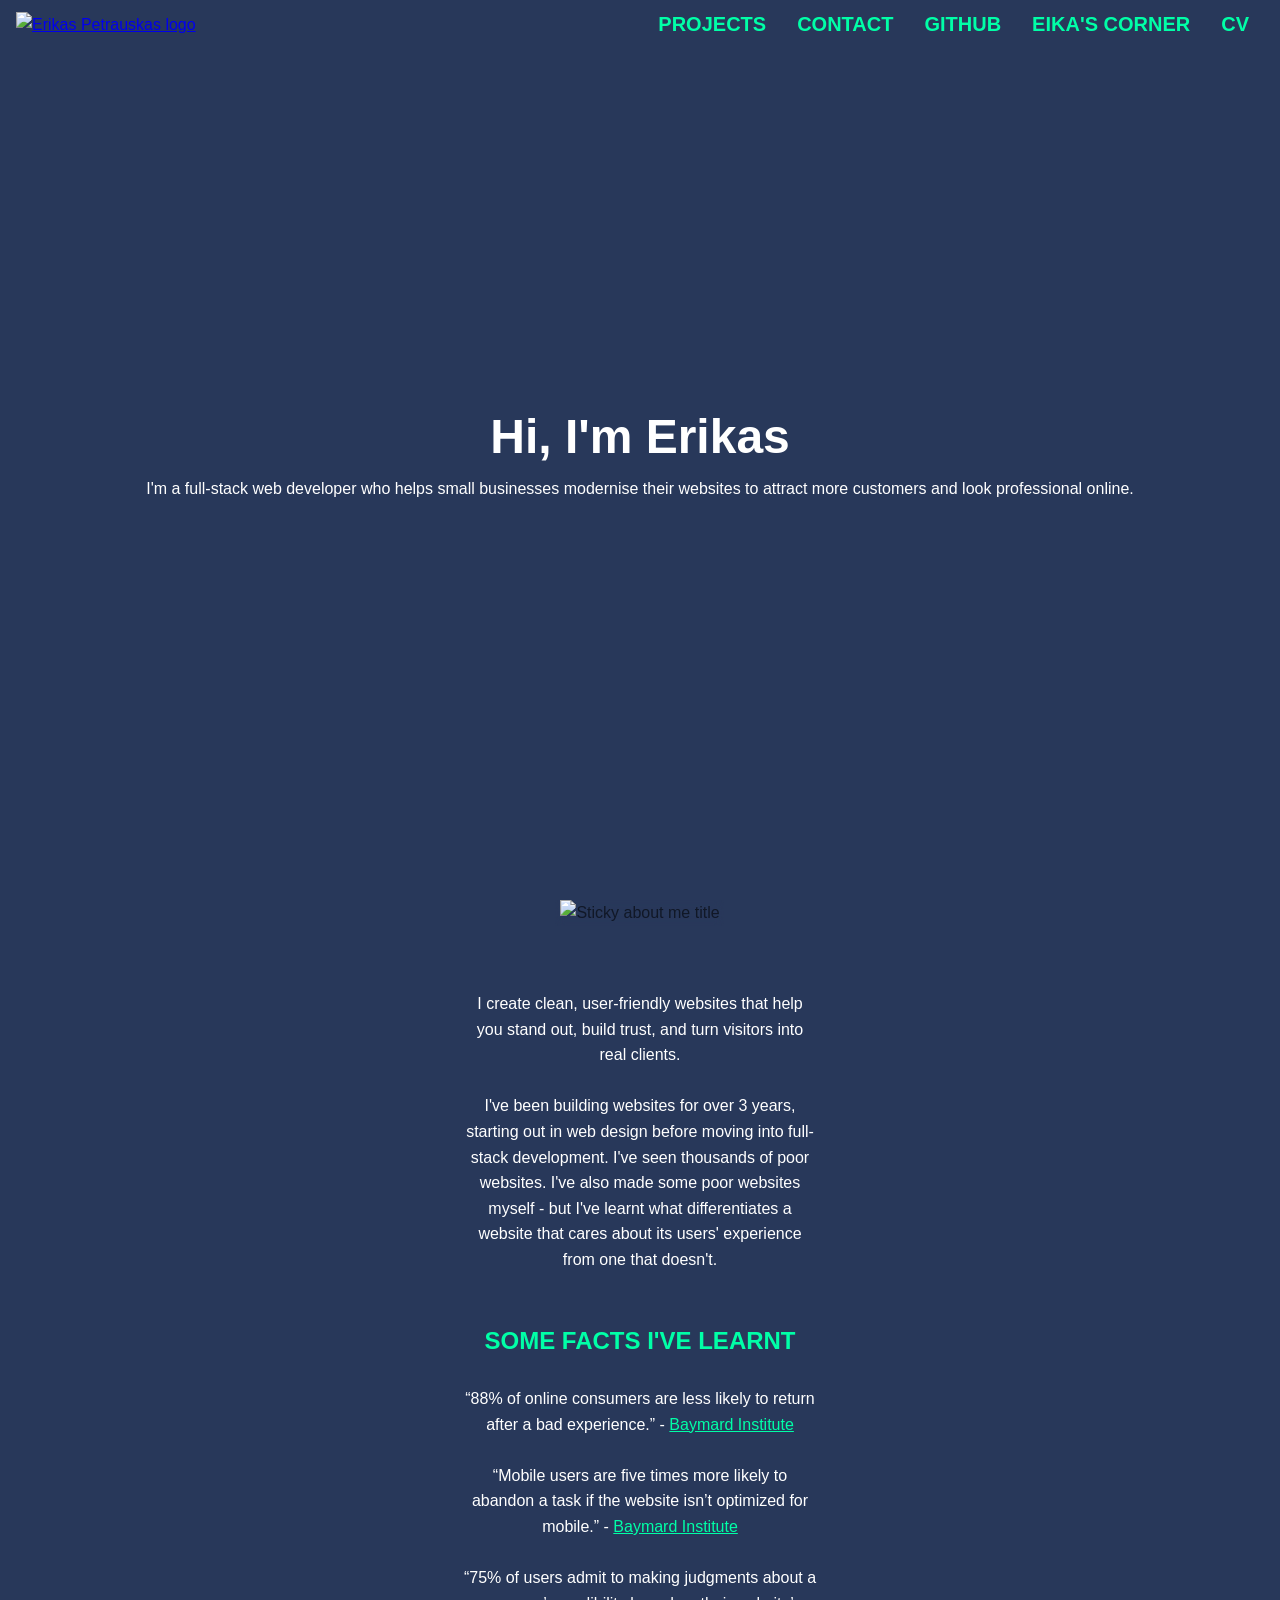
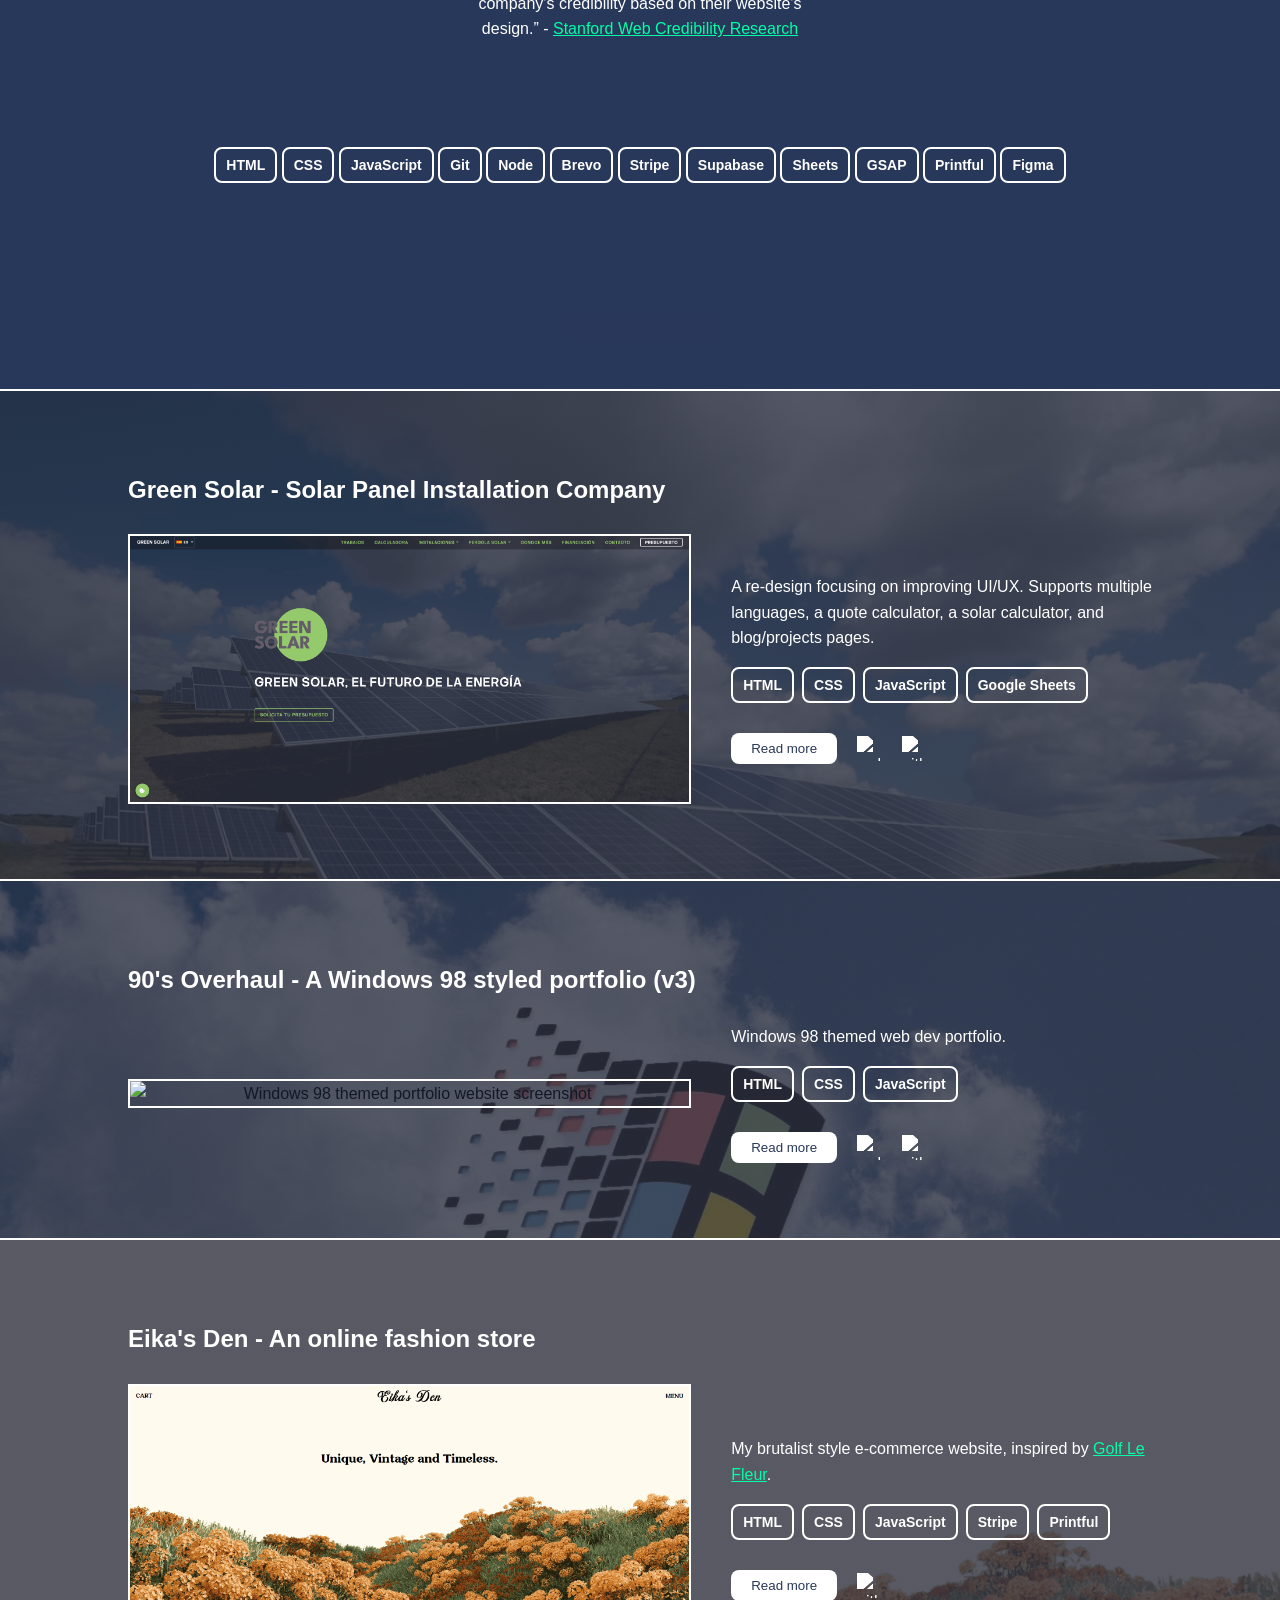
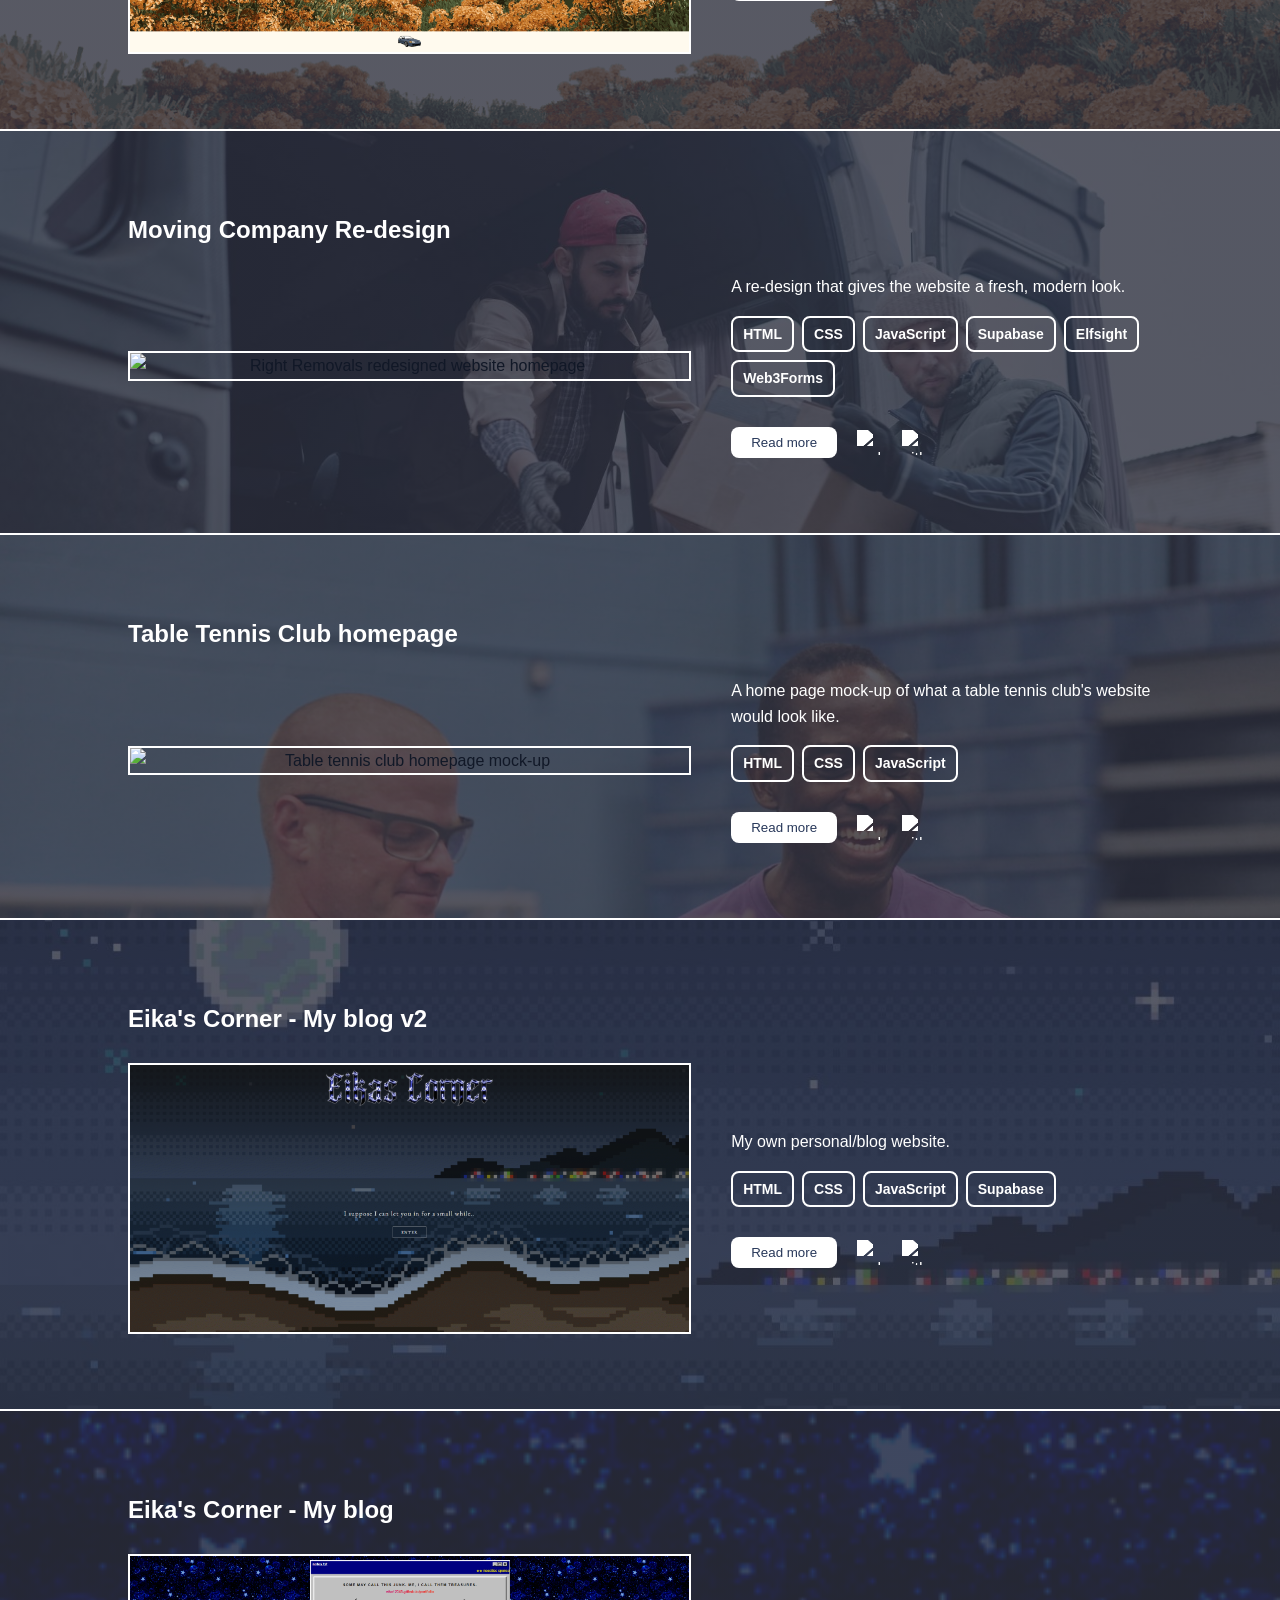
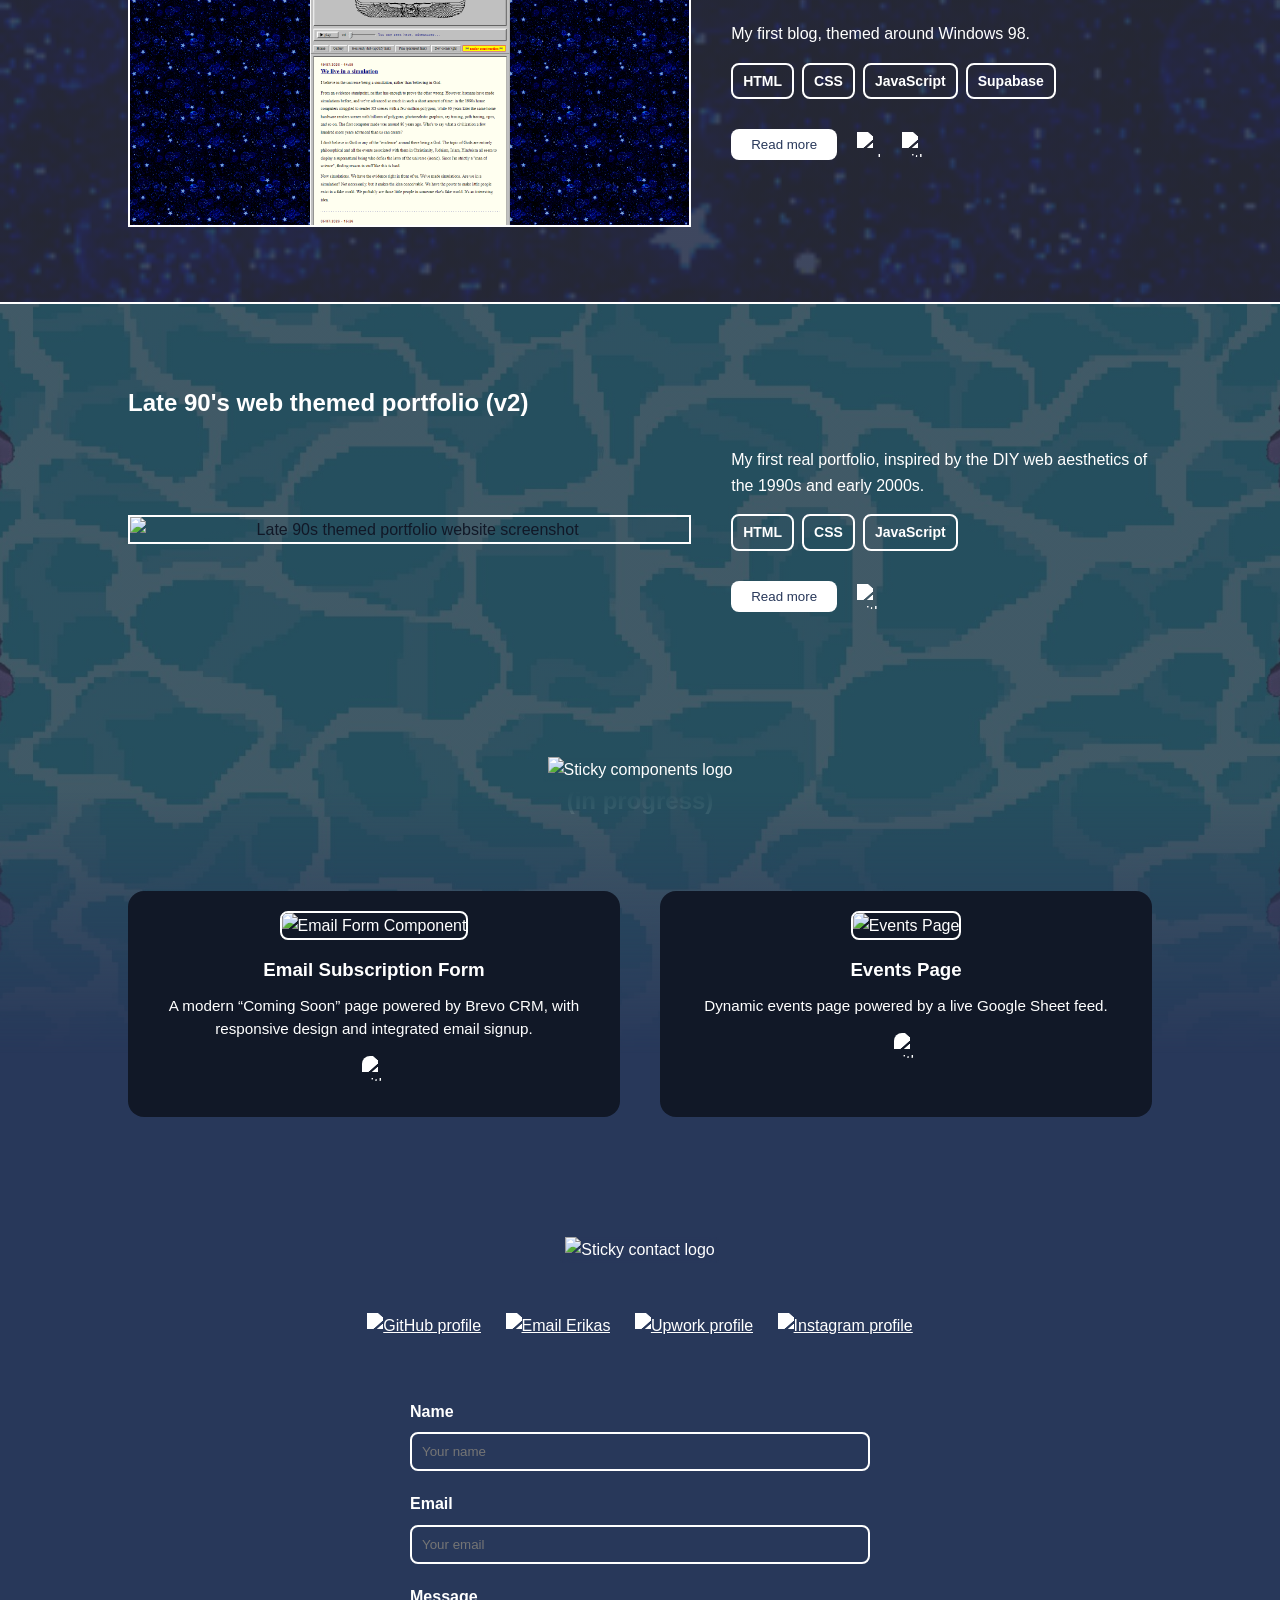
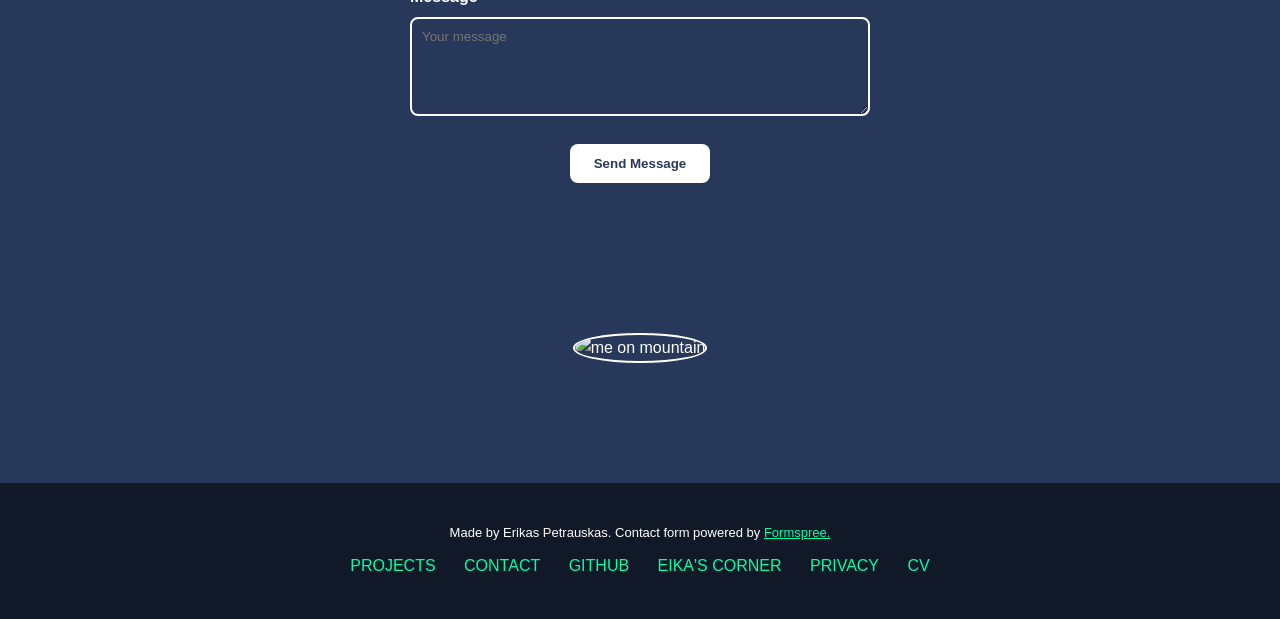
==== commit 17109b78: "alt text" ====
--- a/index.html
+++ b/index.html
@@ -144,7 +144,7 @@
       <section id="about-me" class="about grain">
 
             <div class="sticky-image">
-              <img src="./images/about-me.png" alt="">
+              <img src="./images/about-me.png" alt="Sticky about me title">
             </div>
             <h2 class="sr-only">About me</h2>
 
@@ -197,7 +197,7 @@
       <section id="projects" class="projects grain">
 
         <div class="sticky-image">
-          <img src="./images/projects.png" alt="">
+          <img src="./images/projects.png" alt="Sticky projects title">
         </div>
         <h2 class="sr-only">Projects</h2>
 
@@ -226,11 +226,11 @@
                 </button>
 
                 <a href="https://eika12345.github.io/greensolar.com/index.html" target="_blank" rel="noopener noreferrer" class="project-link" aria-label="view website">
-                  <img src="./images/link.png" alt="" class="icon link-image">
+                  <img src="./images/link.png" alt="website link" class="icon link-image">
                 </a>
 
                 <a href="https://github.com/eika12345/greensolar.com" target="_blank" rel="noopener noreferrer" class="project-link" aria-label="View on GitHub">
-                  <img src="./images/github.png" alt="" class="icon github-image">
+                  <img src="./images/github.png" alt="github link" class="icon github-image">
                 </a>
               </div>
 
@@ -281,11 +281,11 @@
                 </button>           
 
                 <a href="https://eika12345.github.io/windows-98/" target="_blank" rel="noopener noreferrer" class="project-link" aria-label="view website">
-                  <img src="./images/link.png" alt="" class="icon link-image">
+                  <img src="./images/link.png" alt="website link" class="icon link-image">
                 </a>
 
                 <a href="https://github.com/eika12345/windows-98" target="_blank" rel="noopener noreferrer" class="project-link" aria-label="View on GitHub">
-                  <img src="./images/github.png" alt="" class="icon github-image">
+                  <img src="./images/github.png" alt="github link" class="icon github-image">
                 </a>
               </div>
             </div>
@@ -330,7 +330,7 @@
                 </button>
 
                 <a href="https://github.com/eika12345/Eikas-Den" target="_blank" rel="noopener noreferrer" class="project-link" aria-label="View on GitHub">
-                  <img src="./images/github.png" alt="" class="icon github-image">
+                  <img src="./images/github.png" alt="github link" class="icon github-image">
                 </a>
               </div>
             </div>
@@ -380,11 +380,11 @@
                 </button>
 
                 <a href="https://eika12345.github.io/Right-Removals-Redesign/" target="_blank" rel="noopener noreferrer" class="project-link" aria-label="View website">
-                  <img src="./images/link.png" alt="" class="icon link-image">
+                  <img src="./images/link.png" alt="website link" class="icon link-image">
                 </a>
 
                 <a href="https://github.com/eika12345/Right-Removals-Redesign" target="_blank" rel="noopener noreferrer" class="project-link" aria-label="View on GitHub">
-                  <img src="./images/github.png" alt="" class="icon github-image">
+                  <img src="./images/github.png" alt="github link" class="icon github-image">
                 </a>
               </div>
             </div>
@@ -432,11 +432,11 @@
                 </button>
 
                 <a href="https://eika12345.github.io/Table-Tennis-Club/" target="_blank" rel="noopener noreferrer" class="project-link" aria-label="View website">
-                  <img src="./images/link.png" alt="" class="icon link-image">
+                  <img src="./images/link.png" alt="website link" class="icon link-image">
                 </a>
 
                 <a href="https://github.com/eika12345/Table-Tennis-Club" target="_blank" rel="noopener noreferrer" class="project-link" aria-label="View on GitHub">
-                  <img src="./images/github.png" alt="" class="icon github-image">
+                  <img src="./images/github.png" alt="github link" class="icon github-image">
                 </a>
               </div>
             </div>
@@ -479,11 +479,11 @@
                 </button>
 
                 <a href="https://eikascorner.neocities.org/" target="_blank" rel="noopener noreferrer" class="project-link" aria-label="View website">
-                  <img src="./images/link.png" alt="" class="icon link-image">
+                  <img src="./images/link.png" alt="website link" class="icon link-image">
                 </a>
 
                 <a href="https://github.com/eika12345/eikas-corner" target="_blank" rel="noopener noreferrer" class="project-link" aria-label="View on GitHub">
-                  <img src="./images/github.png" alt="" class="icon github-image">
+                  <img src="./images/github.png" alt="github link" class="icon github-image">
                 </a>
               </div>
             </div>
@@ -528,11 +528,11 @@
                 </button>
 
                 <a href="https://eika12345.github.io/eikascorner-old/" target="_blank" rel="noopener noreferrer" class="project-link" aria-label="View website">
-                  <img src="./images/link.png" alt="" class="icon link-image">
+                  <img src="./images/link.png" alt="website link" class="icon link-image">
                 </a>
 
                 <a href="https://github.com/eika12345/eikascorner-old" target="_blank" rel="noopener noreferrer" class="project-link" aria-label="View on GitHub">
-                  <img src="./images/github.png" alt="" class="icon github-image">
+                  <img src="./images/github.png" alt="github link" class="icon github-image">
                 </a>
               </div>
             </div>
@@ -574,7 +574,7 @@
                 </button>
 
                 <a href="https://github.com/eika12345/Late-90s-Web-Portfolio" target="_blank" rel="noopener noreferrer" class="project-link" aria-label="View on GitHub">
-                  <img src="./images/github.png" alt="" class="icon github-image">
+                  <img src="./images/github.png" alt="github link" class="icon github-image">
                 </a>
               </div>
             </div>
@@ -688,7 +688,7 @@
         <section id="components" class="components grain">
 
         <div class="sticky-image">
-          <img src="./images/components.png" alt="">
+          <img src="./images/components.png" alt="Sticky components logo">
         </div>
 
         <h2><span class="sr-only">Components </span>(in progress)</h2>
@@ -704,7 +704,7 @@
             <p>A modern “Coming Soon” page powered by Brevo CRM, with responsive design and integrated email signup.</p>
 
               <a href="https://github.com/eika12345/email-subscription-form" target="_blank" rel="noopener noreferrer" class="project-link" aria-label="View on GitHub">
-              <img src="./images/github.png" alt="" class="icon github-image" style="border: 0;">
+              <img src="./images/github.png" alt="github link" class="icon github-image" style="border: 0;">
               </a>
           </div>
 
@@ -715,7 +715,7 @@
             <p>Dynamic events page powered by a live Google Sheet feed.</p>
 
             <a href="https://github.com/eika12345/events-page" target="_blank" rel="noopener noreferrer" class="project-link" aria-label="View on GitHub">
-              <img src="./images/github.png" alt="" class="icon github-image" style="border: 0;">
+              <img src="./images/github.png" alt="github link" class="icon github-image" style="border: 0;">
               </a>
           </div>
 
@@ -736,7 +736,7 @@
       <section id="contact" class="contact grain">
 
         <div class="sticky-image">
-            <img src="./images/contact.png" alt="">
+            <img src="./images/contact.png" alt="Sticky contact logo">
           </div>
 
           <h2 class="sr-only">Contact</h2>
